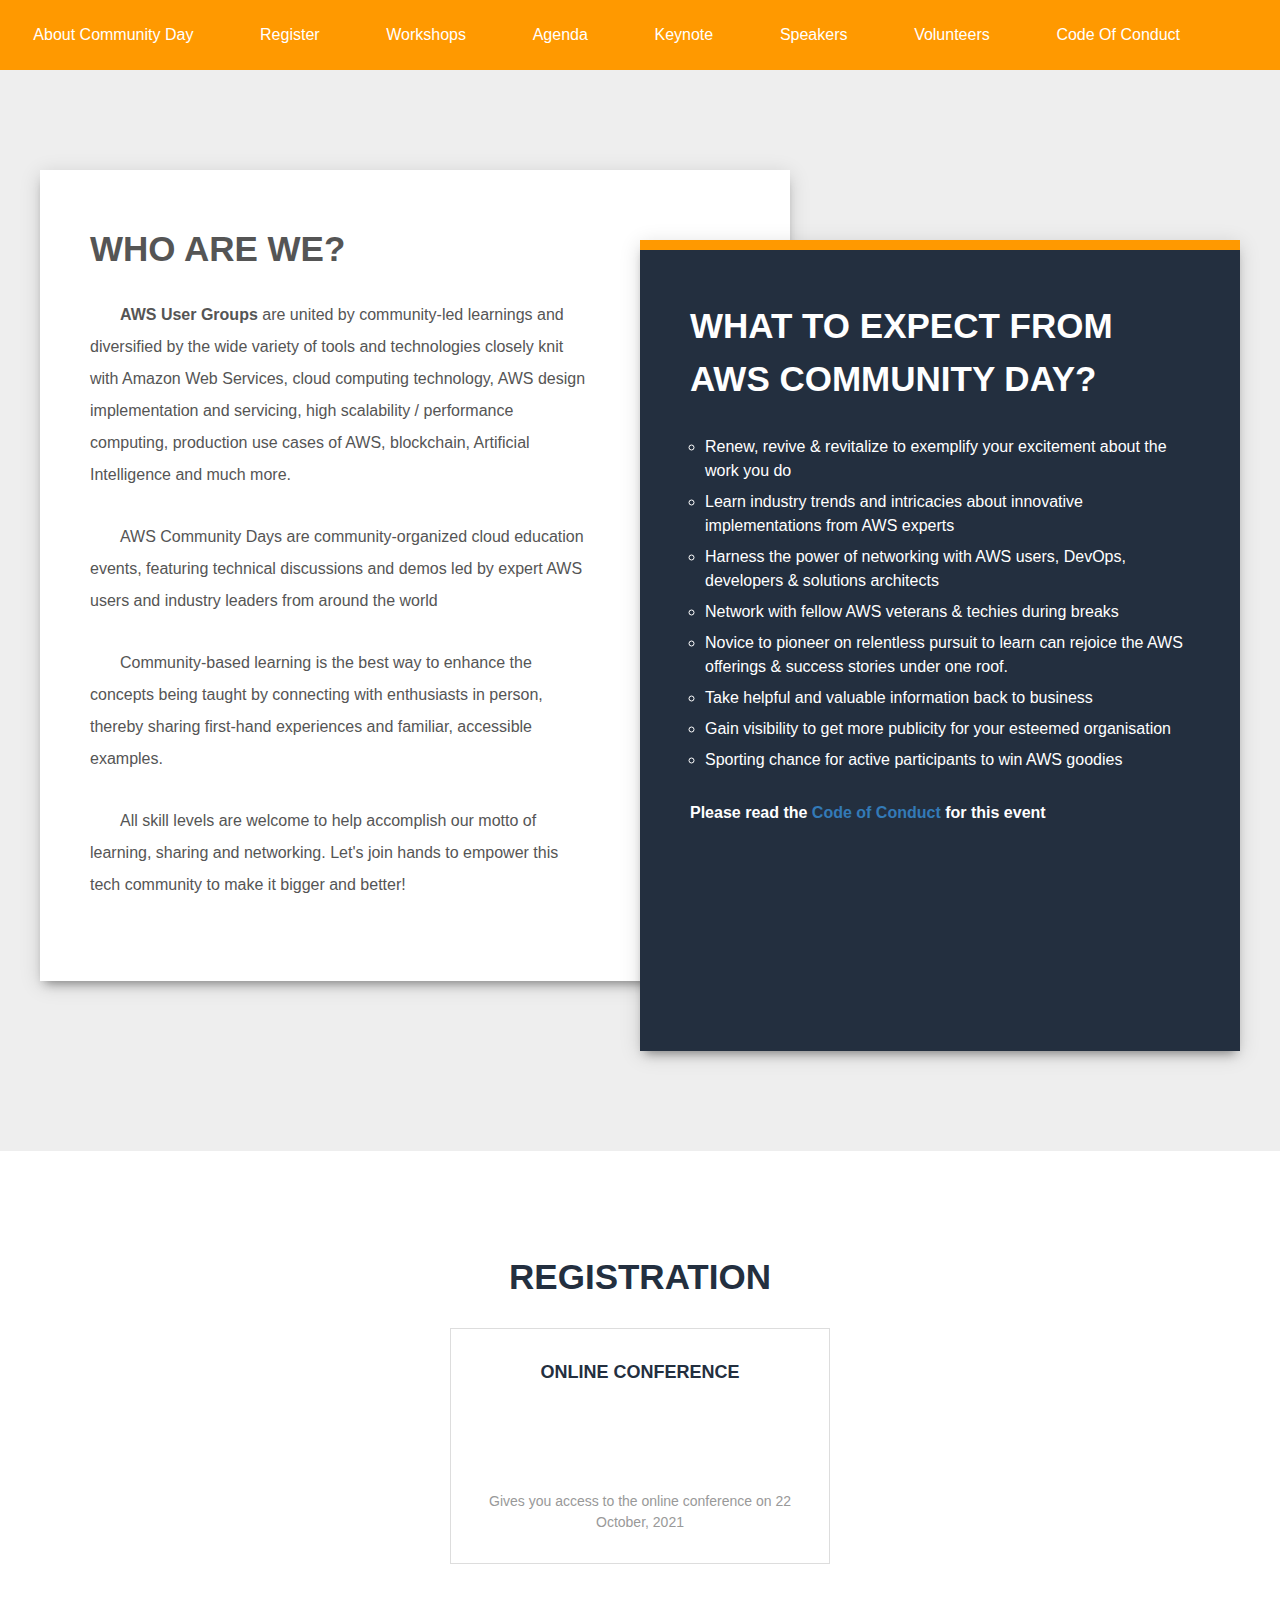
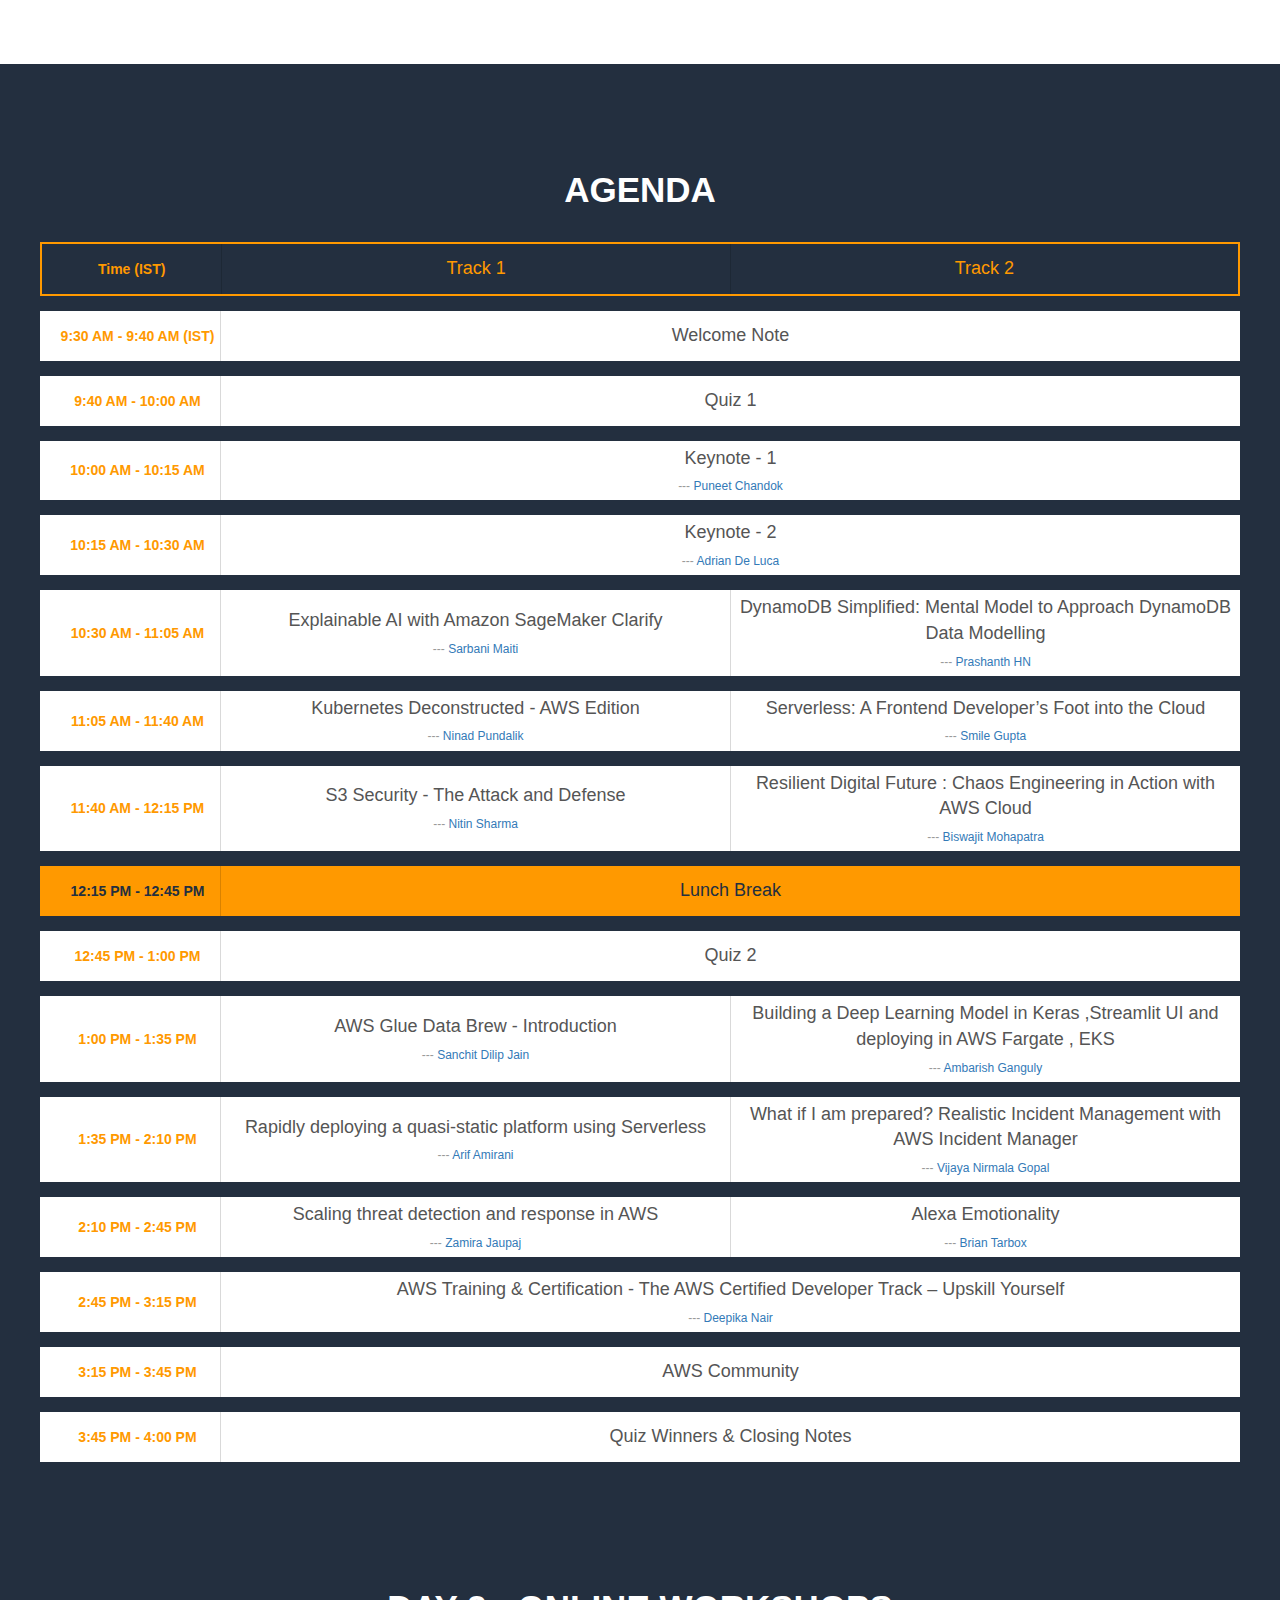
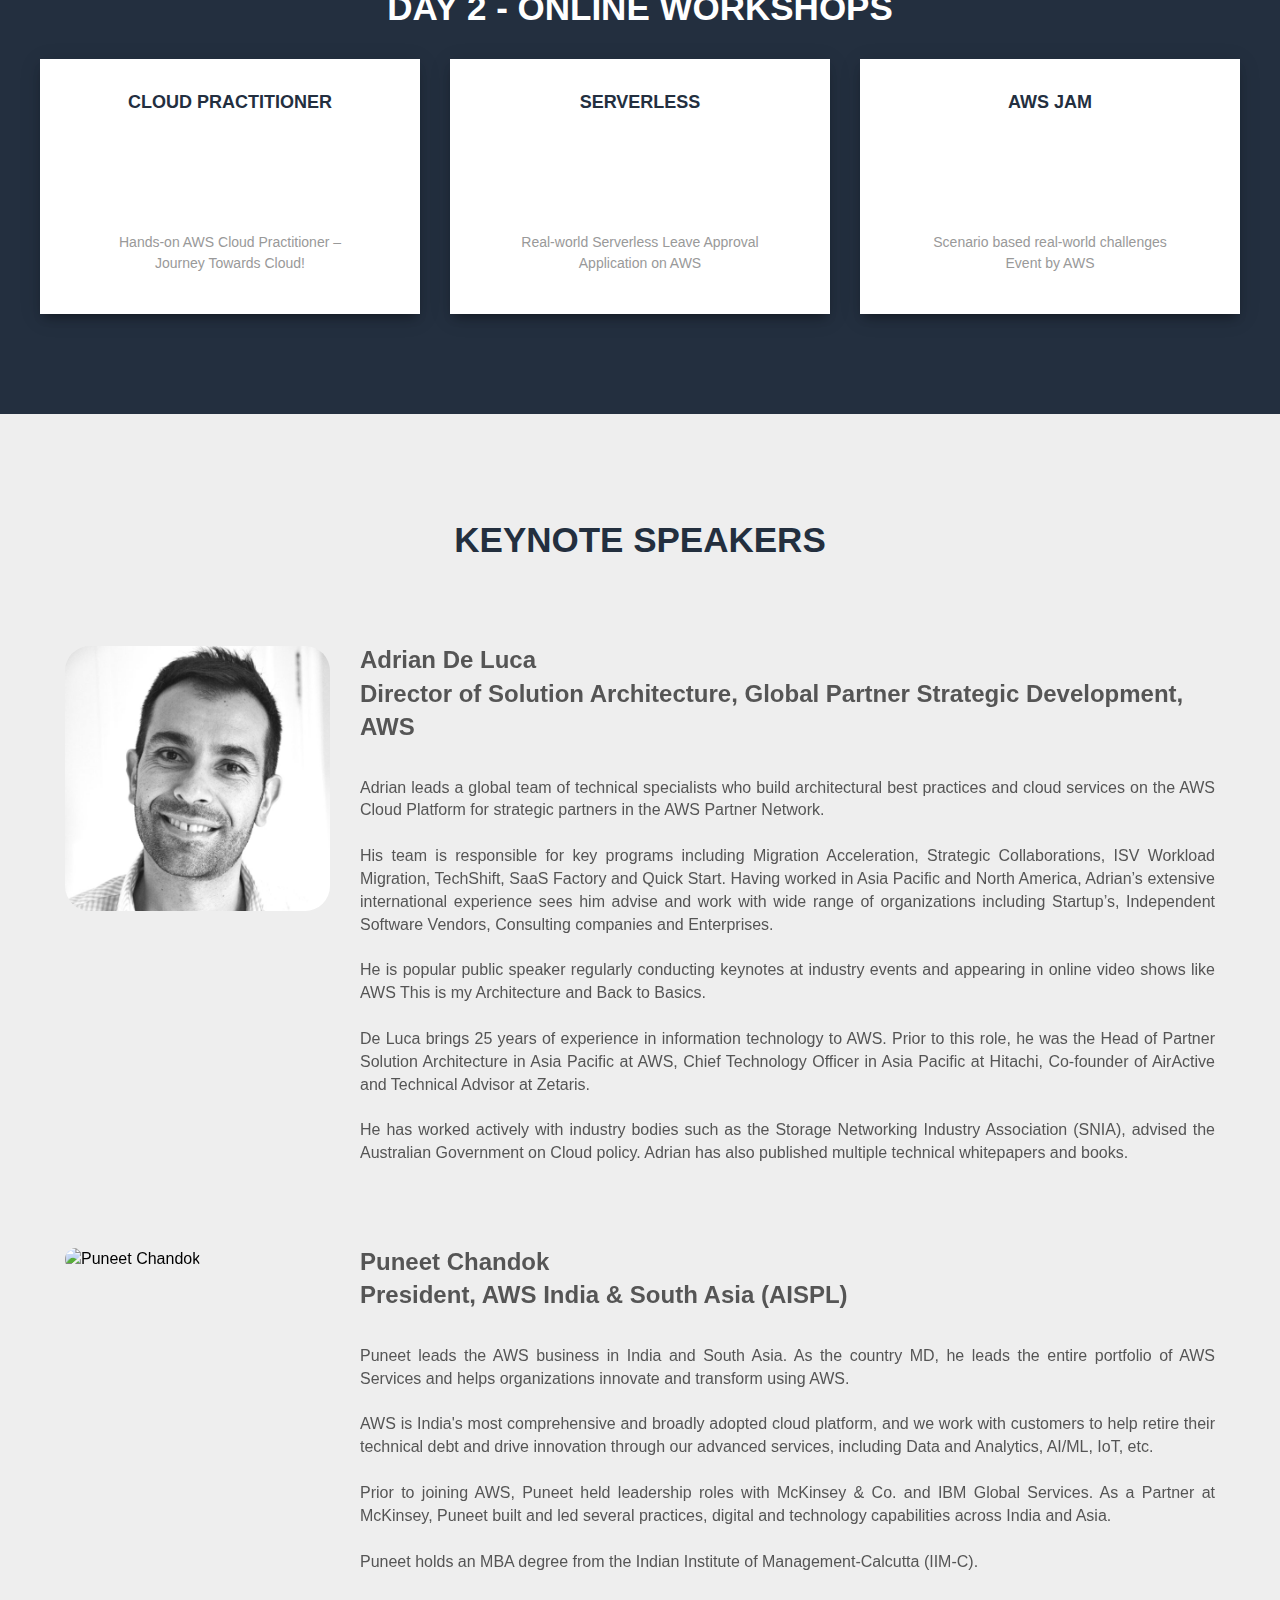
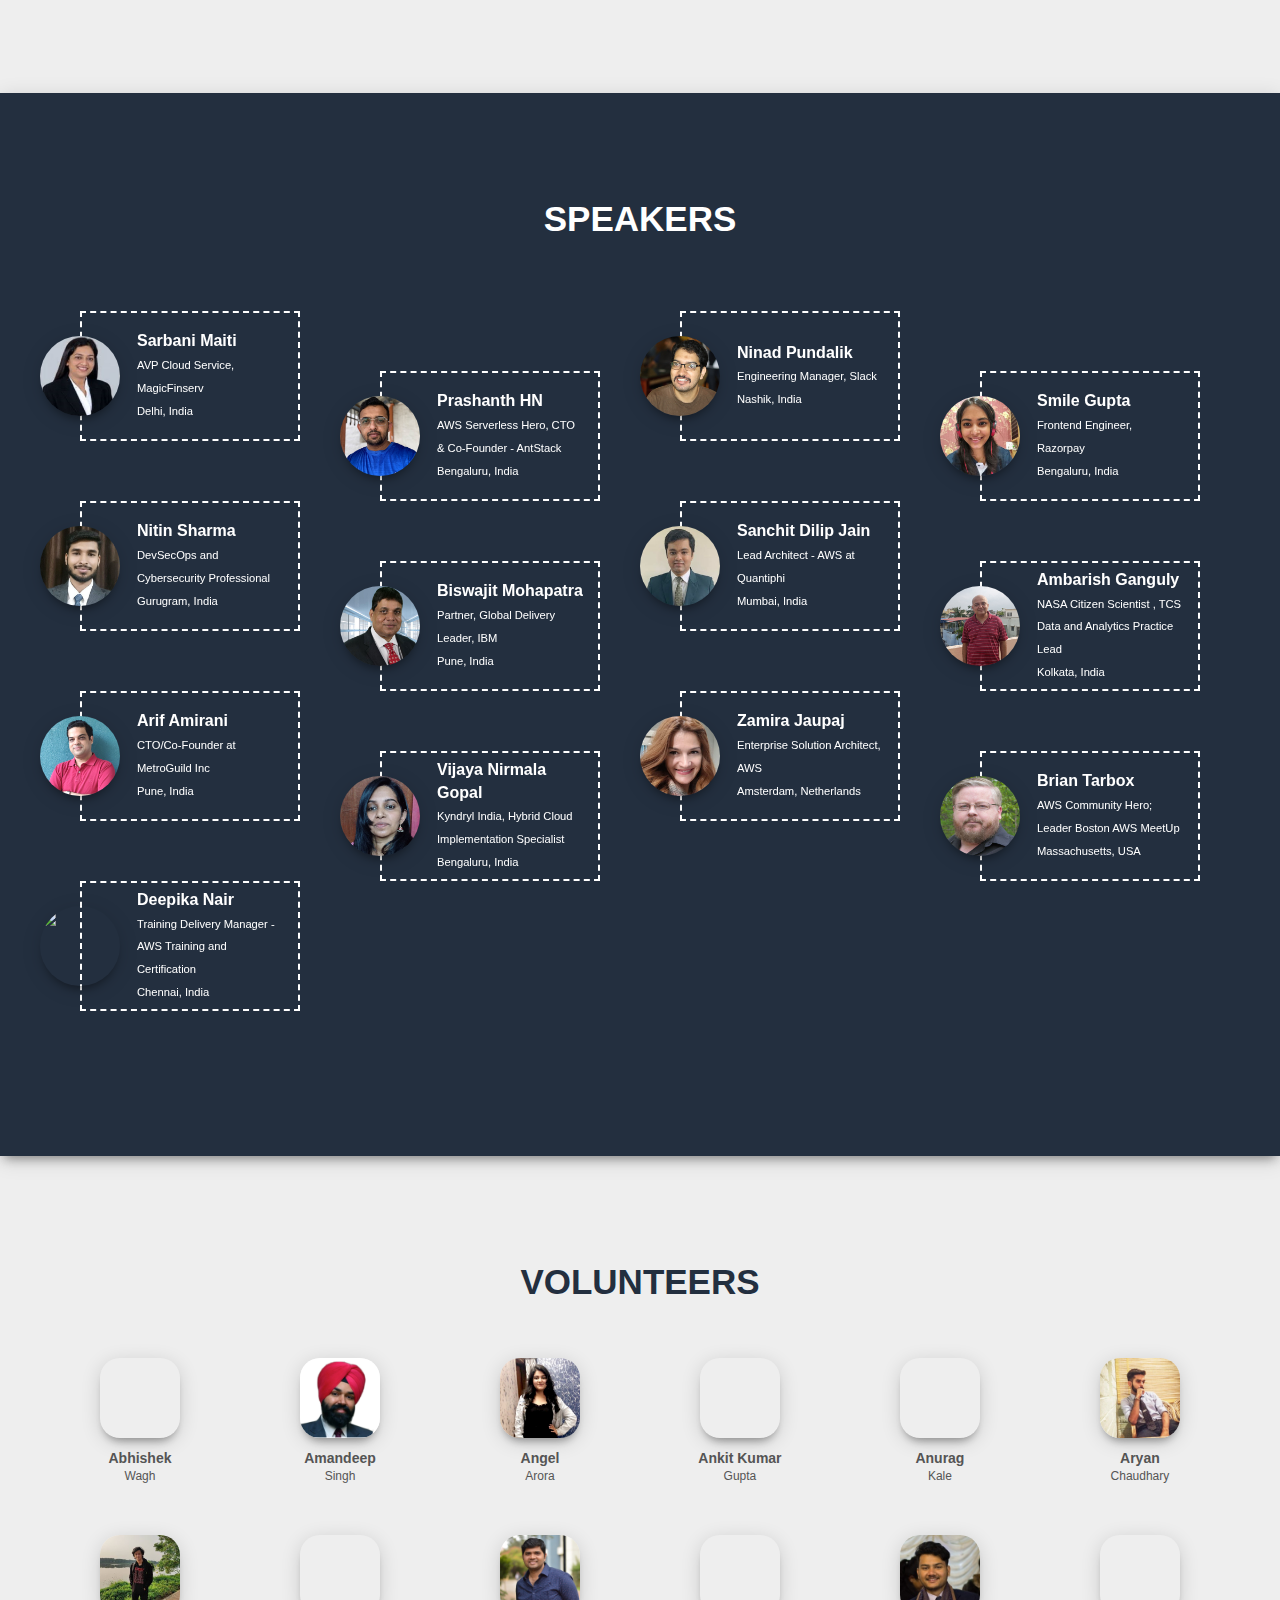
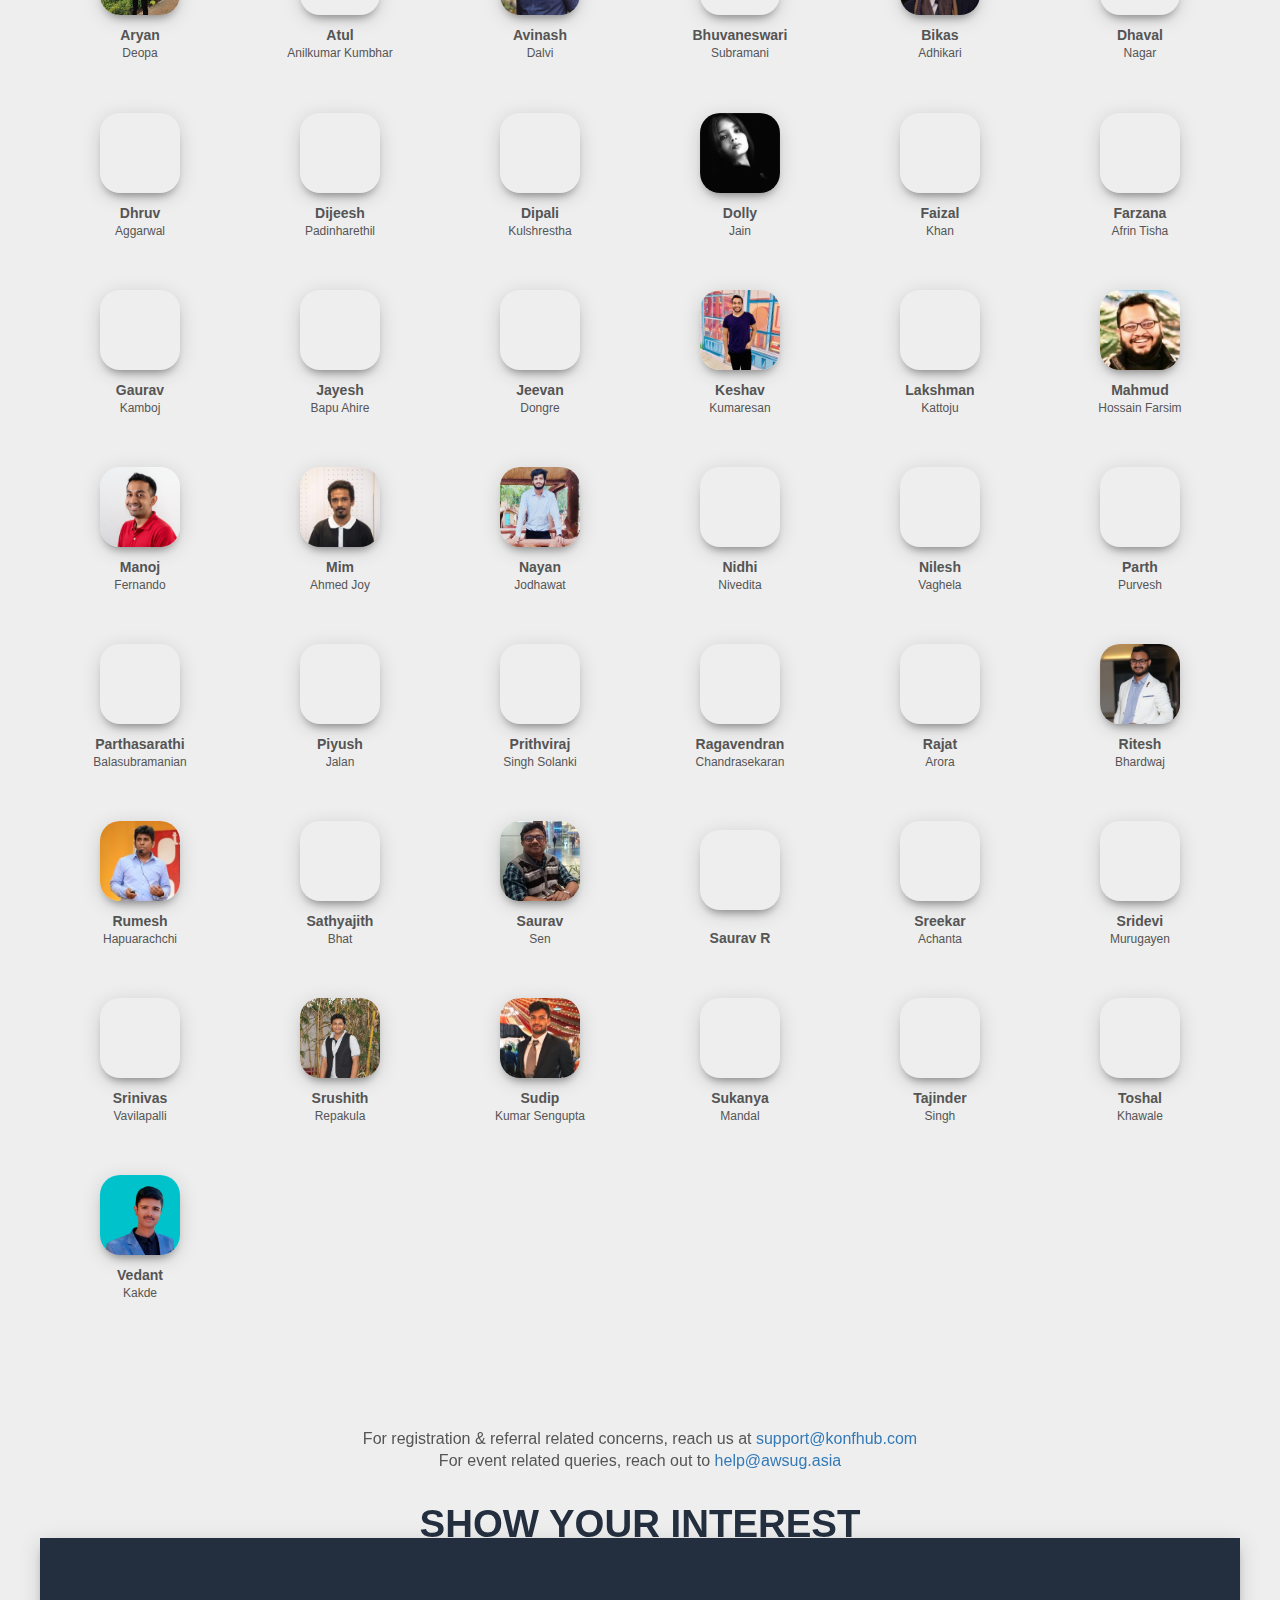
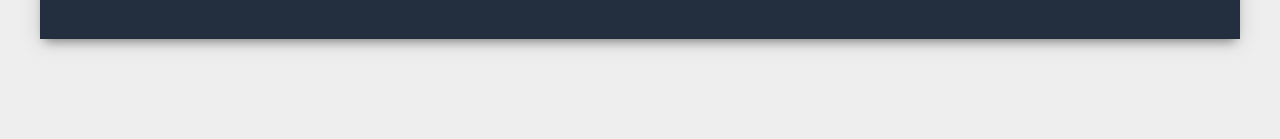
==== index.html @ 51d0eac7 "updated konfhub privacy policy link" ====
<!DOCTYPE html>
<html lang="en">

<head>
  <title>AWS Community Day South Asia 2021</title>
  <meta name="viewport" content="width=device-width, initial-scale=1.0" />
  <meta charset="utf-8">
  <link rel="apple-touch-icon" sizes="180x180" href="images/icons/apple-icon-180x180.png" />
  <link rel="icon" type="image/png" sizes="32x32" href="images/icons/favicon-32x32.png" />
  <link rel="icon" type="image/png" sizes="16x16" href="images/icons/favicon-16x16.png" />
  <link rel="manifest" href="images/icons/manifest.json" />
  <link rel="mask-icon" href="images/icons/safari-pinned-tab.svg" color="#5bbad5" />
  <link rel="shortcut icon" href="images/icons/favicon.ico" />
  <meta name="msapplication-TileColor" content="#da532c" />
  <meta name="msapplication-config" content="images/icons/browserconfig.xml" />
  <meta name="theme-color" content="#ffffff" />

  <meta property="og:url" content="https://communityday.awsug.asia" />
  <meta property="og:type" content="website" />
  <meta property="og:title" content="AWS Community Day South Asia 2021" />
  <meta property="og:description"
    content="AWS Community Day South Asia 2021 is being organized by AWS User Groups India, Nepal, Sri Lanka & Bangladesh. We're united by community-led learnings and diversified by the wide variety of tools and technologies closely knit with Amazon Web Services." />
  <meta property="og:image" content="https://communityday.awsug.asia/images/ACD_Event_Logo_UG_S-Asia_Light_Background@1x_OG_image.png" />
  <meta property="og:image:secure_url" content="https://communityday.awsug.asia/images/ACD_Event_Logo_UG_S-Asia_Light_Background@1x_OG_image_secure.png" />

  <meta name="twitter:card" content="summary_large_image">
  <meta name="twitter:site" content="@awsug">
  <meta name="twitter:creator" content="@awsugindia">
  <meta name="twitter:title" content="AWS Community Day South Asia 2021">
  <meta name="twitter:description"
    content="AWS User Groups are volunteer driven, group of passionate Amazon Web Services (aka AWS) {Developers, Architects, Users, Evangelists} who meet to {share best practices, discuss up coming features, pit falls, etc}">
  <meta name="twitter:image" content="https://communityday.awsug.asia/images/ACD_Event_Logo_UG_S-Asia_Light_Background@1x_OG_image_secure.png">

  <!-- Google Tag Manager -->
  <script>(function (w, d, s, l, i) {
      w[l] = w[l] || []; w[l].push({
        'gtm.start':
          new Date().getTime(), event: 'gtm.js'
      }); var f = d.getElementsByTagName(s)[0],
        j = d.createElement(s), dl = l != 'dataLayer' ? '&l=' + l : ''; j.async = true; j.src =
          'https://www.googletagmanager.com/gtm.js?id=' + i + dl; f.parentNode.insertBefore(j, f);
    })(window, document, 'script', 'dataLayer', 'GTM-5G9G3S9');</script>
  <!-- End Google Tag Manager -->

  <script src="https://code.jquery.com/jquery-3.1.1.min.js"
    integrity="sha256-hVVnYaiADRTO2PzUGmuLJr8BLUSjGIZsDYGmIJLv2b8=" crossorigin="anonymous"></script>
  <script type="text/javascript" src="js/site.js"></script>
  <script src="https://stackpath.bootstrapcdn.com/bootstrap/3.3.7/js/bootstrap.min.js"></script>
  <link href="https://unpkg.com/ionicons@4.5.5/dist/css/ionicons.min.css" rel="stylesheet" />
  <link href="https://stackpath.bootstrapcdn.com/font-awesome/4.7.0/css/font-awesome.min.css" rel="stylesheet" />
  <link rel="stylesheet" href="stylesheets/intlTelInput.css">
  <link rel="stylesheet" href="https://stackpath.bootstrapcdn.com/bootstrap/3.3.7/css/bootstrap.min.css" />
  <link rel="stylesheet" type="text/css" href="stylesheets/style.css" />
  <link rel="stylesheet" type="text/css" href="stylesheets/mystyles.css" />
  <link rel="stylesheet" type="text/css" href="https://cdn.jsdelivr.net/npm/slick-carousel@1.8.1/slick/slick.css" />
  <script type="text/javascript" src="https://cdn.jsdelivr.net/npm/slick-carousel@1.8.1/slick/slick.min.js"></script>
  <script type="text/javascript"
    src="//platform-api.sharethis.com/js/sharethis.js#property=5b63095a78eb8b00113e362f&product=inline-share-buttons"></script>
  <link rel="manifest" href="/manifest.json" />
  <script src="https://cdn.onesignal.com/sdks/OneSignalSDK.js" async=""></script>
  <script>
    window.OneSignal = window.OneSignal || [];
    OneSignal.push(function () {
      OneSignal.init({
        appId: "ed024b29-85ee-4505-bc79-f2537c392f0c",
      });
    });
  </script>
  <!-- Facebook Pixel Code
  <script>
    !function (f, b, e, v, n, t, s) {
      if (f.fbq) return; n = f.fbq = function () {
        n.callMethod ?
          n.callMethod.apply(n, arguments) : n.queue.push(arguments)
      };
      if (!f._fbq) f._fbq = n; n.push = n; n.loaded = !0; n.version = '2.0';
      n.queue = []; t = b.createElement(e); t.async = !0;
      t.src = v; s = b.getElementsByTagName(e)[0];
      s.parentNode.insertBefore(t, s)
    }(window, document, 'script',
      'https://connect.facebook.net/en_US/fbevents.js');
    fbq('init', '1112628635595414');
    fbq('track', 'PageView');
  </script>
  <noscript>
    <img height="1" width="1" style="display:none" src="https://www.facebook.com/tr?id=1112628635595414&ev=PageView&noscript=1" /></noscript>
  End Facebook Pixel Code -->
</head>

<body>

  <!-- Google Tag Manager (noscript) -->
  <noscript><iframe src="https://www.googletagmanager.com/ns.html?id=GTM-5G9G3S9" height="0" width="0"
      style="display:none;visibility:hidden"></iframe></noscript>
  <!-- End Google Tag Manager (noscript) -->

  <div id="page">
    <div class="section section-1 hdr" id="home">
      <div class="content">
        <div class="container">
          <div>
            <div wid="50%" class="right">
              <div class="left_in">
                <img src="images/acd-logo-light.png" />
                <div class="txt">
                  <h4 class="headin-ttl">
                    22nd & 23rd Oct 2021
                  </h4>
                  <p>
                    With the combined power of AWS User Groups in India, Nepal, Sri Lanka & Bangladesh, we are back with
                    a bang to
                    host the most awaited event, AWS Community Day South Asia 2021, unveiling success stories, use cases
                    & much more
                    from industry leaders.
                  </p>
                  <div class="btn-register-section">
                    <button class="btn btn-outline" data-toggle="modal" data-target="#register" onclick="hide_referral()"> Register</button>
                  </div>
                </div>
              </div>
            </div>
            <div wid="50%" class="right">

              <div class="gal flex-it col">
                <div class="top f1 flex-it">
                  <div class="f2 ims im1"></div>
                  <div class="f1 ims im2"></div>
                </div>
                <div class="bot f1 flex-it">
                  <div class="f1 ims im3"></div>
                  <div class="f2 flex-it col">
                    <div class="f1 flex-it">
                      <div class="f1 ims im4"></div>
                      <div class="f1 ims im5"></div>
                    </div>
                    <div class="f1 ims im6"></div>
                  </div>
                </div>
              </div>

              <!-- <div class="right_in">
                  <iframe width="450px" height="350px" id="livetrack" src="https://www.youtube.com/embed/P5FsXl3wxvk" frameborder="0" allow="accelerometer; autoplay; clipboard-write; encrypted-media; gyroscope; picture-in-picture" allowfullscreen></iframe>
                  <div style="text-align: center;">
                    <button onclick='changeTrack("https://www.youtube.com/embed/P5FsXl3wxvk", "orange", "gray")' id="track1btn">Keynote/Track1</button>
                    <button onclick='changeTrack("https://www.youtube.com/embed/N2I8a9jzixY", "gray", "orange")' style="background: gray;" id="track2btn">Track2</button>
                  </div>
                  <div style="text-align: center; padding: 5px 0px;">
                    Trouble playing videos? Click here for <a target="_blank" href="https://www.youtube.com/watch?v=P5FsXl3wxvk">Keynote/Track1</a>, for <a target="_blank" href="https://www.youtube.com/watch?v=N2I8a9jzixY">Track2</a>
                  </div>
              </div>-->
              <div class="right_in">
                <p class="awsugblr_logo">
                  <img src="./images/awsugs-light.png" />
                </p>
                <p class="enlarge">
                  India | Bangladesh | Nepal | Sri Lanka
                </p>
                <!-- <button class="white icon-grp rt" id="link">
                    EXPLORE 2020
                    <i class="icon large ion-md-play-circle"></i>
                  </button> -->
              </div>

            </div>
          </div>
        </div>
      </div>
      <div id="nav-bar">
        <p id="toggle"><span></span></p>
        <!-- <li class="spec">
          <a class="buy-ticket-link disabled button" >Sold Out</a>
        </li> -->
        <ul>
          <!-- <li>
            <a href="#home" style="background-color: red; font-size: 2em; font-weight: bold;">LIVE</a>
          </li> -->
          <li>
            <a href="#com_info">About Community Day</a>
          </li>
          <li>
            <a href="#ticktes">Register</a>
          </li>
	        <li>
            <a href="#workshop">Workshops</a>
          </li>
          <li>
            <a href="#agenda">Agenda</a>
          </li>
	        <li>
            <a href="#keynote">Keynote</a>
          </li>
	        <li>
            <a href="#speakers">Speakers</a>
          </li>
	        <li>
            <a href="#volunteers">Volunteers</a>
          </li>
          <li>
            <a href="code-of-conduct.html" target="_blank">Code Of Conduct</a>
          </li>
          <li>
            <a href="#subscribe" id="sub-button" class="sub-button">
              <i class="icon large ion-md-notifications-outline"></i>
            </a>
          </li>
        </ul>
      </div>
    </div>
    <div class="section section-2">
      <div class="container flex-it">
        <div class="f1 left" id="com_info">
          <div class="left_in">
            <h4 class="headin-ttl">
              WHO ARE WE?
            </h4>
            <p>
              <b>AWS User Groups</b>
              are united by community-led learnings and
              diversified by the wide variety of tools and technologies
              closely knit with Amazon Web Services, cloud computing
              technology, AWS design implementation and servicing, high
              scalability / performance computing, production use cases of
              AWS, blockchain, Artificial Intelligence and much more.
            </p>
            <p>
              AWS Community Days are community-organized cloud education events, featuring technical discussions
              and demos led by expert AWS users and industry leaders from around the world
            </p>
            <p>
              Community-based learning is the best way to enhance the concepts
              being taught by connecting with enthusiasts in person, thereby
              sharing first-hand experiences and familiar, accessible
              examples.
            </p>
            <p>
              All skill levels are welcome to help accomplish our motto of
              learning, sharing and networking. Let's join hands to empower
              this tech community to make it bigger and better!
            </p>
            <!-- <p>
              <center>
                <a href="https://twitter.com/awsugindia" target="_blank">
                  <i class="fa fa-twitter" aria-hidden="true" style="color:orange;font-size:250%"></i> </a>&nbsp;
                <a href="https://www.facebook.com/awsugindia" target="_blank">
                  <i class="fa fa-facebook" aria-hidden="true" style="font-size:250%;"></i> </a>&nbsp;
                <a href="https://m.youtube.com/c/AWSUserGroupIndia" target="_blank">
                  <i class="fa fa-youtube" aria-hidden="true" style="color:orange;font-size:250%"></i> </a>&nbsp;
                <a href="https://www.linkedin.com/company/awsugindia/" target="_blank">
                  <i class="fa fa-linkedin" aria-hidden="true" style="font-size:250%"></i> </a>&nbsp;
              </center>
            </p> -->
          </div>
        </div>
        <div class="f1 right" id="even_info">
          <div class="right_in">
            <h4 class="heading-ttl">
              What to expect from AWS Community Day?
            </h4>
            <ul class="circle">
              <li>
                Renew, revive & revitalize to exemplify your excitement about
                the work you do
              </li>
              <li>
                Learn industry trends and intricacies about innovative
                implementations from AWS experts
              </li>
              <li>
                Harness the power of networking with AWS users, DevOps,
                developers & solutions architects
              </li>
              <li>
                Network with fellow AWS veterans & techies during breaks
              </li>
              <li>
                Novice to pioneer on relentless pursuit to learn can rejoice
                the AWS offerings & success stories under one roof.
              </li>
              <li>Take helpful and valuable information back to business</li>
              <li>
                Gain visibility to get more publicity for your esteemed
                organisation
              </li>
              <li>
                Sporting chance for active participants to win AWS goodies
              </li>
            </ul>
          </div>
          <br /><b>Please read the
            <a href="./code-of-conduct.html" target="_blank">Code of Conduct</a>
            for this event</b>
        </div>
      </div>
    </div>


    <!-- <div class="section section-tickets text-center" id="ticktes">
      <div class="container">
        <h4 class="main-heading-ttl text-center">Register</h4>
        <div class="row flex-it">

          <div class="col-md-3">
            <div class="card tick_conf with_icon border">
              <h4 class="heading-ttl">Conference</h4>
              <div class="bg_img"></div>
              <p>Gives you access to the online conference on 22th October, 2021</p>

              <div class="btn-register-section">
                <button class="btn btn-outline" data-toggle="modal" data-target="#register"> Register</button>
              </div>
            </div>
          </div>
      </div>
    </div> -->

    <div class="section section-tickets text-center" id="ticktes">
      <div class="container">
        <h4 class="main-heading-ttl text-center">
          <p>REGISTRATION</p>
        </h4>
        <div class="row flex-it">

          <div class="col-md-4 col-md-offset-4">
            <div class="card tick_conf with_icon border">
              <h4 class="heading-ttl">Online Conference</h4>
              <div class="bg_img"></div>
              <p>Gives you access to the online conference on 22 October, 2021</p>
              <button type="button" data-toggle="modal" data-target="#register" onclick="hide_referral()">Register</button>
            </div>
          </div>
        </div>
      </div>
    </div>

    <!-- <div class="section section-tickets text-center inv" id="workshop">
      <div class="container">
        <h4 class="main-heading-ttl text-center">
          <p>Online Workshops</p>
        </h4>
        <div class="row flex-it">

          <div class="col-md-4">
            <div class="card tick_cp with_icon dark">
              <h4 class="heading-ttl">Cloud Practitioner</h4>
              <div class="bg_img"></div>
              <p style="padding: 3% 15%;">Hands-on AWS Cloud Practitioner – Journey Towards Cloud!</p>
              <button type="button" data-toggle="modal" data-target="#workshop_1">Register</button>
            </div>
          </div>

          <div class="col-md-4">
            <div class="card tick_work_3 with_icon dark">
              <h4 class="heading-ttl">Serverless</h4>
              <div class="bg_img"></div>
              <p style="padding: 3% 15%;">Real-world Serverless Leave Approval Application on AWS</p>
              <button type="button" data-toggle="modal" data-target="#workshop_2">Register</button>
            </div>
          </div>

          <div class="col-md-4">
            <div class="card tick_work_2 with_icon">
              <h4 class="heading-ttl">AWS JAM</h4>
              <div class="bg_img"></div>
              <p style="padding: 3% 15%;">Scenario based real-world challenges<br/>Event by AWS</p> -->
              <!-- <button type="button" data-toggle="modal" data-target="#workshop_3">TBD</button> -->
              <!-- <button type="button">Announcing Soon</button>
            </div>
          </div>
    </div>-->



    <!-- workshop_modal Start
<div id="workshop_modal" class="modal fade fillo workshop_modal" role="dialog" tabindex="-1">
  <div class="modal-dialog">
    < Modal content >
    < <div class="modal-content">
      <div class="modal-header">
        <button type="button" class="close" data-dismiss="modal">&times;</button>
        <h4 class="heading-ttl">
          <p>Workshops [ALL THE WORKSHOPS ARE ONLINE]</p>

        </h4>
      </div>
      <div class="modal-body">
        <div id="page">
          <div class="section section-tickets text-center inv">
            <div class="container">
              <h4 class="main-heading-ttl text-center workshop_title">Thank you for the registration.</h4>
              <h4 class="main-heading-ttl text-center workshop_title">WE ALSO HAVE THREE AWESOME WORKSHOPS ON 17th OCT</h4>
              <div class="row flex-it">

                <div class="col-md-4">
                  <div class="card tick_work_1 with_icon dark">
                    <h4 class="heading-ttl">Containers</h4>
                    <div class="bg_img">
                      <img src="images/Amazon-Elastic-Container.png" class="img-responsive">
                    </div>
                    <p>Gets you access to Containers Workshop </p>
                    <button type="button" data-toggle="modal" data-target="">Sold Out</button>
                     <button type="button">Announcing Soon</button>
                  </div>
                </div>

                <div class="col-md-4">
                  <div class="card tick_work_2 with_icon dark">
                    <h4 class="heading-ttl">Machine Learning</h4>
                    <div class="bg_img"><img src="images/Machine-Learning.svg" class="img-responsive"></div>
                    <p>Gets you access to Machine Learning </p>
                    <button type="button" data-toggle="modal" data-target="">Sold Out</button>
                     <button type="button">Announcing Soon</button>
                  </div>
                </div>

                <div class="col-md-4">
                  <div class="card tick_work_3 with_icon">
                    <h4 class="heading-ttl">Serverless</h4>
                    <div class="bg_img"><img src="images/AWS-Lambda.svg" class="img-responsive"></div>
                    <p>Gets you access to Serverless workshop </p>
                    <button type="button" data-toggle="modal" data-target="">Sold Out</button>
                     <button type="button">Announcing Soon</button>
                  </div>
                </div>
                <div class="col-md-3">
                  <div class="card tick_work_4 with_icon dark">
                    <h4 class="heading-ttl">Alexa</h4>
                    <div class="bg_img"><img src="images/Amazon_Alexa.png" class="img-responsive"></div>
                    <p>Gets you access to Alexa Workshop </p>
                    <button type="button" data-toggle="modal" data-target="">Closed</button>
                  </div>
                </div>
              </div>
            </div>
          </div>
        </div>

      </div>
      <div class="modal-footer">
        <button type="button" class="btn btn-default" data-dismiss="modal">Close</button>
      </div>
    </div>

  </div>
</div> -->

    <!-- workshop_modal Start -->
    <div id="workshop_modal" class="modal fade fillo workshop_modal" role="dialog" tabindex="-1">
      <div class="modal-dialog">
        <!-- Modal content -->
        <div class="modal-content">
          <div class="modal-header">
            <button type="button" class="close" data-dismiss="modal">&times;</button>
            <h4 class="heading-ttl">
              <p>REGISTRATION RECEIVED</p>

            </h4>
          </div>
          <div class="modal-body">
            <div id="page">
              <div class="section section-tickets text-center inv">
                <div class="container">
                  <h4 class="main-heading-ttl text-center workshop_title">Thank you for the registration!</h4>
                  <h3>Please check your email for additional information about the event.</h3>
                </div>
              </div>
            </div>
          </div>
        </div>
      </div>
    </div>


    <!-- Modals-->
    <div id="workshop_1" class="modal fade fillo" role="dialog">
      <div class="modal-dialog">
        <div class="modal-content">
          <div class="modal-header">
            <button type="button" class="close" data-dismiss="modal">&times;</button>
            <h4 class="heading-ttl">
              <p>Hands-on AWS Cloud Practitioner – Journey Towards Cloud!</p>
            </h4>
          </div>
          <div class="modal-body">
            <div style="color: red; font-weight: bold; text-align: center;">NOTE: WORKSHOP WILL BE CONDUCTED ONLINE
            </div>
            <div style="color: red; text-align: center;">Those who attend the entire workshop, will get amazon vouchers
              equivalent to the workshop ticket amount.</div><br>

            <table class="table table-bordered">
              <tr>
                <th>Date</th>
                <th>Duration</th>
              </tr>
              <tr>
                <td>23rd Oct</td>
                <td>9:00AM - 12:30PM IST (3 Hours 30 Mins)</td>
              </tr>
            </table>
            <p class="heading-ttl small-head">Description</p>
            <p>
              <b> Speaker </b>: Chandra Lingam<br>
              <b> Topic </b>: Hands-on AWS Cloud Practitioner – Journey Towards Cloud!
            </p>
            <p class="heading-ttl small-head">Objective</p>
            <p>
              Begin your AWS cloud journey by learning through hands-on labs based on the AWS Cloud Practitioner certification. 
              In this workshop, the speaker will guide the users through various practical lab based sessions on how to work with 
              AWS services.
            </p>
            <!-- <p class="text-danger">
              Note: We will be using the AWS US region for the session.
            </p> -->
            <p class="heading-ttl small-head">Workshop Content:</p>
            <ul class="workshops">
              <li>Simple Storage Service (S3)
                <ul>
                  <li>Introduction to Simple Storage Service (S3)</li>
                  <li>Lab - How to balance cost and performance with S3 Storage Classes</li>
                  <li>Lab - Host your static website using S3</li>
                </ul>
              </li>
              <li>Virtual Private Cloud (VPC) and EC2
                <ul>
                  <li>Introduction to Virtual Private Cloud (VPC)</li>
                  <li>EC2 Instance Families and Types</li>
                  <li>Lab - Launch Apache Web Server</li>
                  <li>Lab - Network ACL and Security Group Firewalls</li>
                </ul>
              </li>
              <li>Elastic Load Balancing and Autoscaling
                <ul>
                  <li>Introduction to Elastic Load Balancing (ELB)</li>
                  <li>Demo - How to build a highly available web application – Handling errors, Unhealthy instances, multi-AZ</li>
                  <li>Demo - How to scale application with traffic – Autoscaling</li>
                  <li>Lab - Deploy WordPress with Load Balancing, Auto Scaling, and RDS Database</li>
                </ul>
              </li>
              <li>Q&A</li>
            </ul>
            <p class="heading-ttl small-head">Pre-requisites:</p>
            <ul class="workshops">
              <li>Active AWS Account</li>
              <li>SSH Client like Putty or Mobaxterm</li>
            </ul>
            <!-- <p class="heading-ttl small-head">Pricing:</p>
            <div class="table-responsive-md">
              <table class="table table-bordered">
                <thead class="table-head">
                  <tr>
                    <th>Service</th>
                    <th>Billing</th>
                    <th>Usage Cost</th>
                  </tr>
                </thead>
                <tbody>
                  <tr>
                    <td>Lex </td>
                    <td>No Cost</td>
                    <td>No Cost</td>
                  </tr>
                  <tr>
                    <td>S3</td>
                    <td>No Cost</td>
                    <td>No Cost</td>
                  </tr>
                  <tr>
                    <td>Pinpoint for SMS</td>
                    <td>Acquire Phone Number for Inbound SMS</td>
                    <td>Cost of sending US SMS</td>
                  </tr>
                  <tr>
                    <td>Amazon Connect for Call Center</td>
                    <td>Direct Inward Number</td>
                    <td></td>
                  </tr>
                </tbody>
              </table>
            </div>

            <div class="block">
              <p>
                <strong class="text-danger">
                  Note: Amazon Connect is not available for AISPL accounts, so we can not use it from the Indian
                  AWS account, but we will show the full integration and demo during the workshop.
                </strong>
              </p>
            </div> -->
          </div>

          <div class="modal-footer">

            <br>
            <div class="row">
              <!-- <div class="col-md-1">
              </div> -->

              <div class="col-md-2">
                <img class="speakerImg" src="images\speakers\chandra_lingam.jpg" alt="speaker img">
              </div>

              <div class="col-md-3">
                <div id="align1">
                  <h4 style="color:#ff9900">Founder at Cloud Wave LLC</h4>
                  <h4><a href="https://www.linkedin.com/in/chandra-mohan-lingam-935652123/" target="_blank">Chandra Lingam</a></h4>
                  <p><a href="https://www.cloudwavetraining.com/" target="_blank">Cloud Wave</a></p>
                </div>
              </div>

            </div>
            <br>
            <hr>
            <div class="foot-btn d-flex justify-content-center">
              <!-- <a href="https://konfhub.com/acd-serverless" target="_blank" class="button" >Register</a> -->
              <button type="button" data-toggle="modal" data-target="#RegisterIframe_1" onclick="cloudPractionerIframe()">Register</button>
              <button type="button" class="btn btn-default" data-dismiss="modal">Close</button>
            </div>
          </div>

        </div>
      </div>
    </div>

    <!--     2      -->

    <div id="workshop_2" class="modal fade fillo" role="dialog">
      <div class="modal-dialog">
        <div class="modal-content">
          <div class="modal-header">
            <button type="button" class="close" data-dismiss="modal">&times;</button>
            <h4 class="heading-ttl">
              <p>Real-world Serverless Leave Approval Application on AWS</p>
            </h4>
          </div>
          <div class="modal-body">
            <div style="color: red; font-weight: bold; text-align: center;">NOTE: WORKSHOP WILL BE CONDUCTED ONLINE
            </div>
            <div style="color: red; text-align: center;">Those who attend the entire workshop, will get amazon vouchers
              equivalent to the workshop ticket amount.</div><br>
            <table class="table table-bordered">
              <tr>
                <th>Date</th>
                <th>Duration</th>
              </tr>
              <tr>
                <td>23rd Oct</td>
                <td>9:30AM - 12:30PM IST (3 Hours)</td>
              </tr>
            </table>
            <p class="heading-ttl small-head">Description</p>
            <p>
              <b> Speaker :</b> Sandeep Kumar P, Engineering Manager at AntStack <br>
              <b> Topic :</b> Real-world Serverless Leave Approval Application on AWS.
            </p>

            <p class="heading-ttl small-head">Objective</p>
            <p>
              Building a real-world serverless application that leverages services like API Gateway, 
              Lambda, DynamoDB, Step functions, S3, IAM, etc., to handle and track leaves smoothly. 
              The user submits a leave request in his portal. The admin checks his portal and approves 
              the request. We will use S3 to host the website. The required APIs are configured via API Gateway. 
              We will use Lambda for our computing needs, and the leave application flow will be tracked 
              using the Step Function Workflow. All the transaction data will be stored in DynamoDB.
            </p>

            <p class="heading-ttl small-head">Workshop Content:</p>
            <ul class="workshops">
              <p><b>In this 3 hour long workshop, you will learn:</b></p><br>

              <li>Learn to build real-world serverless app via.</li>
              <li>Hosting React application on S3.</li>
              <li>Configuring API Gateway to invoke Step Functions and Lambda.</li>
              <li>Configuring DynamoDB Database, Lambda Functions, Step function workflows, IAM Roles, and Policies.</li>
                
            </ul>
            <p class="heading-ttl small-head">Session Pre-Requisites :</p>
            <ul class="workshops">
              <li>Active AWS Account</li>
              <li>Basic programming knowledge on NodeJS</li>
              <li>NodeJs Installed - <a href="https://nodejs.org/en/">https://nodejs.org/en/</a></li>
              <li>Visual Studio Code - <a href="https://code.visualstudio.com/">https://code.visualstudio.com/</a></li>            
            </ul>
          </div>

          <div>
            <img src=""></img>
          </div>

          <div class="modal-footer">

            <br>
            <div class="row">
              <!-- <div class="col-md-1">
              </div> -->

              <div class="col-md-2">
                <img class="speakerImg" src="images\speakers\sandeep_kumar.jpg" alt="speaker img">

              </div>

              <div class="col-md-3">
                <div id="align">
                  <h4 style="color:#ff9900">Engineering Manager at AntStack</h4>
                  <h4><a href="https://www.linkedin.com/in/sandykumar93/" target="_blank">Sandeep Kumar P</a></h4>
                  <p><a href="https://www.antstack.io/" target="_blank">Antstack</a></p>
                </div>
              </div>

            </div>
            <br>
            <hr>
            <div class="foot-btn d-flex justify-content-center">
              <!-- <a href="https://konfhub.com/acd-alexa" target="_blank" class="button" >Register</a> -->
              <button type="button" data-toggle="modal" data-target="#RegisterIframe_2" onclick="serverlessIframe()">Register</button>
              <button type="button" class="btn btn-default" data-dismiss="modal">Close</button>
            </div>
          </div>

        </div>
      </div>
    </div>



    <!--     3      -->


    <div id="workshop_3" class="modal fade fillo" role="dialog">
      <div class="modal-dialog">
        <div class="modal-content">
          <div class="modal-header">
            <button type="button" class="close" data-dismiss="modal">&times;</button>
            <h4 class="heading-ttl">
              <p>AWS JAM</p>
            </h4>
          </div>
          <div class="modal-body">
            <div style="color: red; font-weight: bold; text-align: center;">NOTE: WORKSHOP WILL BE CONDUCTED ONLINE
            </div>
            <div style="color: red; text-align: center;">Those who attend the entire workshop, will get amazon vouchers
              equivalent to the workshop ticket amount.</div>
            <table class="table table-bordered">
              <tr>
                <th>Date</th>
                <th>Duration</th>
              </tr>
              <tr>
                <td>23rd Oct, 9:00AM</td>
                <td>4 Hours</td>
              </tr>
            </table>
            <p class="heading-ttl small-head">Agenda</p>
            <p>Put your skills to the test by solving challenges that emulate real AWS use-cases across a variety of subject matters.</p>
            <p class="heading-ttl small-head">Description</p>
            <p>A <a href="https://jam.awsevents.com/" target="_blank"><u>Jam</u></a> is designed to challenge individuals across 
              all technical skill levels. There will be some easy, medium, and hard challenges across all different topics 
              and technologies. For challenges that cover topics that are new or too difficult for the user, the Jam platform offers clues to help the participants 
              learn best practices. Our public events are designed to be challenging while helping participants learn new skills.
              <br/><br/>
              You can refer to <a href="https://jam.awsevents.com/#faq" target="_blank"><u>FAQ</u></a> section to build the poster/banner(you will get some pointers around that)           
            </p>

            <p class="heading-ttl small-head">Objective:</p>
            <ul class="workshops">
              <li><b>Play</b>: Work to complete challenges across common AWS use-cases and operational tasks to earn points. Compete with rivals 
                for the coveted top place on the leaderboard. <br/><br/></li>
              <li><b>Learn</b>: Advance your cloud adoption journey by solving challenges designed to teach AWS best practices around security, 
                migration, dev-ops, AI/ML, and more. Are you brand new to AWS? Or never used a specific AWS service before? 
                Clues are available to help navigate the challenges if needed. AWS experts are 
                also on hand to act as coaches, but the event promotes self-paced discovery and learning. <br/><br/></li>
              <li><b>Validate</b>: Get points for solving challenges using AWS provided infrastructure according to established best practices. 
                Compare your performance against your peers! </li>
            </ul>
            <p class="heading-ttl small-head">Session Pre-Requisites :</p>
            <ul class="workshops">
              <li>Basic knowledge of AWS services.</li>
              <li>AWS JAM Account: <a href="https://jam.awsevents.com/register"target="_blank" >Register</a></li>
              <li>SSH Software such as Putty/WinSCP/MobaXterm/Terminal with AWS CLI installed</li>
            </ul>
          </div>

          <div>
            <img src=""></img>
          </div>

          <div class="modal-footer">

            <!-- <br>
            <div class="row">
              <div class="col-md-1">

              </div>

              <div class="col-md-2">
                <img class="speakerImg" src="images\speakers\Jayesh.png" alt="speaker img">

              </div>

              <div class="col-md-3">
                <div id="align">
                  <h4 style="color:#ff9900">AWS ML Hero</h4>
                  <h4><a href="https://www.linkedin.com/in/jayesh-ahire/" target="_blank">Jayesh Ahire</a></h4>
                  <p><a href="https://www.traceable.ai/" target="_blank">Traceable.ai</a></p>
                </div>
              </div>

              <div class="col-md-2">
                <img class="speakerImg" src="images\speakers\Sukanya.png" alt="speaker img">

              </div>

              <div class="col-md-3">
                <div id="align">
                  <h4 style="color:#ff9900">AWS Community Leader</h4>
                  <h4><a href="https://www.linkedin.com/in/sukanyamandal" target="_blank">Sukanya Mandal</a></h4>
                  <p><a href="https://www.capgemini.com/" target="_blank">Capgemini</a></p>
                </div>
              </div>

            </div>
            <br>
            <hr> -->
            <div class="foot-btn d-flex justify-content-center">
              <button type="button" data-toggle="modal" data-target="#RegisterIframe_3" onclick="jamIframe()">Register</button>
              <button type="button" class="btn btn-default" data-dismiss="modal">Close</button>
            </div>
          </div>

        </div>
      </div>
    </div>


    <!--  <div class="section section-talk text-center hide" id="cfp">
      <div class="section section-4 inv" id="cfp">
        <div class="container">
          <div class="sponsors">
            <h4 class="main-heading-ttl text-center white-text">Call For Papers</h4>
      <div class="container">
        <img src="images/bgda.svg">
        <div class="cfp">
          <h4 class="main-heading-ttl">Submit a talk <br /> <a>Your Talk</a></h4>
        </div>
      </div>
    </div> -->
    <!-- <div class="section section-3 inv" id="venues">
      <div class="container flex-it">
        <div class="left f1 flex-it">
          <h4 class="headin-ttl">
            Venues
          </h4>
          <div class="left_in f1">
            <div id="map"></div>
          </div>
        </div>
        <div class="right f1">
          <div class="right_in">
            <div class="ven-1 ven active" data-lat="12.9767814" data-lng="77.6197088" data-label="Conrad India">
              <div class="rand_cls">
                <span class="date_ori">27th July 2019</span>
                <h4 class="headin-ttl">Conference</h4>
              </div>
              <ul>
                <li><b>Conrad India,</b></li>
                <li>25/3, Kensington Rd, Someshwarpura,</li>
                <li>Ulsoor, India,</li>
                <li>Karnataka 560008</li>
              </ul>
            </div>
            <div class="ven-2 ven" data-lat="12.9502273" data-lng="77.6967477" data-label="Radisson Blu">
              <div class="rand_cls">
                <span class="date_ori">26th July 2019</span>
                <h4 class="headin-ttl">Workshop</h4>
              </div>
              <ul>
                <li><b>Radisson Blu India Outer Ring Road,</b></li>
                <li>90-4, Sarjapur Outer Ring Rd,</li>
                <li>Marathahalli, India,</li>
                <li>Karnataka 560037</li>
              </ul>
            </div>
            <div class="marked"></div>
          </div>
        </div>
      </div>
    </div> -->


    <div class="section section-4 inv" id="agenda">
      <div class="container">
        <div class="sponsors">
          <h4 class="main-heading-ttl text-center white-text">Agenda</h4>
          <div class="text-center agenda">
            <div class="table">
              <div class="thead">
                <div class="tr">
                  <div class="th idx">
                    <div>
                      <p>Time (IST)</p>
                    </div>
                  </div>
                  <div class="th" colspan="4">
                    <div>
                      <p>Track 1</p>
                    </div>
                  </div>

                  <div class="th" colspan="4">
                    <div>
                      <p>Track 2</p>
                    </div>
                  </div>
                </div>
              </div>

              <div class="tbody">
                <!-- <div class="tr">
                <div class="td idx">
                    <div>
                    </div>
                  </div>
                  <div class="td" colspan="4">
                    <div>
                      <p><a target="_blank" href="https://www.youtube.com/embed/P5FsXl3wxvk">Watch on YouTube</a></p>
                    </div>
                  </div>

                  <div class="td" colspan="4">
                    <div>
                      <p><a target="_blank" href="https://www.youtube.com/embed/N2I8a9jzixY">Watch on YouTube</a></p>
                    </div>
                  </div>
               </div> -->
                <div class="tr">
                  <div class="td idx">
                    <div>
                      <p>9:30 AM - 9:40 AM (IST)</p>
                    </div>
                  </div>
                  <div class="td" colspan="4">
                    <div>
                      <p>Welcome Note</p>
                    </div>
                  </div>
                </div>

                <div class="tr">
                  <div class="td idx">
                    <div>
                      <p>9:40 AM - 10:00 AM</p>
                    </div>
                  </div>
                  <div class="td" colspan="4">
                    <div>
                      <p>Quiz 1</p>
                    </div>
                  </div>
                </div>

                <div class="tr">
                  <div class="td idx">
                    <div>
                      <p>10:00 AM - 10:15 AM</p>
                    </div>
                  </div>
                  <div class="td" colspan="4">
                    <div>
                      <p>Keynote - 1 </p>
                      <p><a target="_blank" href="https://www.linkedin.com/in/puneetchandok/">Puneet Chandok</a></p>
                    </div>
                  </div>
                </div>

                <div class="tr">
                  <div class="td idx">
                    <div>
                      <p>10:15 AM - 10:30 AM</p>
                    </div>
                  </div>
                  <div class="td" colspan="4">
                    <div>
                      <p>Keynote - 2 </p>
                      <p><a target="_blank" href="https://www.linkedin.com/in/adriandeluca76/">Adrian De Luca</a></p>
                    </div>
                  </div>
                </div>

                <div class="tr">
                  <div class="td idx">
                    <div>
                      <p>10:30 AM - 11:05 AM</p>
                    </div>
                  </div>
                  <div class="td" colspan="4">
                    <div>
                      <p>Explainable AI with Amazon SageMaker Clarify</p>
                      <p><a target="_blank" href="https://www.linkedin.com/in/sarbani-maiti-35b89111/">Sarbani Maiti</a></p>
                    </div>
                  </div>

                  <div class="td" colspan="4">
                    <div>
                      <p>DynamoDB Simplified: Mental Model to Approach DynamoDB Data Modelling</p>
                      <p><a target="_blank" href="https://www.linkedin.com/in/hnprashanth/">Prashanth HN</a></p>
                    </div>
                  </div>
                </div>

                <!-- <div class="tr">
                  <div class="td idx">
                    <div>
                      <p>11:00 AM - 11:05 AM</p>
                    </div>
                  </div>
                  <div class="td" colspan="4">
                    <div>
                      <p>Host Interaction</p>
                    </div>
                  </div>
                </div> -->

                <div class="tr">
                  <div class="td idx">
                    <div>
                      <p>11:05 AM - 11:40 AM</p>
                    </div>
                  </div>
                  <div class="td" colspan="4">
                    <div>
                      <p>Kubernetes Deconstructed - AWS Edition</p>
                      <p><a target="_blank" href="https://www.linkedin.com/in/ni-nad/">Ninad Pundalik</a></p>
                    </div>
                  </div>

                  <div class="td" colspan="4">
                    <div>
                      <p>Serverless: A Frontend Developer’s Foot into the Cloud</p>
                      <p><a target="_blank" href="https://www.linkedin.com/in/smilegupta/">Smile Gupta</a></p>
                    </div>
                  </div>
                </div>

                <div class="tr">
                  <div class="td idx">
                    <div>
                      <p>11:40 AM - 12:15 PM</p>
                    </div>
                  </div>
                  <div class="td" colspan="4">
                    <div>
                      <p>S3 Security - The Attack and Defense</p>
                      <p><a target="_blank" href="https://www.linkedin.com/in/nitins87">Nitin Sharma</a></p>
                    </div>
                  </div>

                  <div class="td" colspan="4">
                    <div>
                      <p>Resilient Digital Future : Chaos Engineering in Action with AWS Cloud</p>
                      <p><a target="_blank" href="https://www.linkedin.com/in/biswajitmohapatra/">Biswajit Mohapatra</a></p>
                    </div>
                  </div>
                </div>

                <div class="tr gap">
                  <div class="td idx">
                    <div>
                      <p>12:15 PM - 12:45 PM</p>
                    </div>
                  </div>
                  <div class="td" colspan="4">
                    <div>
                      <p>Lunch Break</p>
                    </div>
                  </div>
                </div>

                <div class="tr">
                  <div class="td idx">
                    <div>
                      <p>12:45 PM - 1:00 PM</p>
                    </div>
                  </div>
                  <div class="td" colspan="4">
                    <div>
                      <p>Quiz 2</p>
                    </div>
                  </div>
                </div>

                <div class="tr">
                  <div class="td idx">
                    <div>
                      <p>1:00 PM - 1:35 PM</p>
                    </div>
                  </div>
                  <div class="td" colspan="4">
                    <div>
                      <p>AWS Glue Data Brew - Introduction</p>
                      <p><a target="_blank" href="https://www.linkedin.com/in/sanchitdilipjain/">Sanchit Dilip Jain</a></p>
                    </div>
                  </div>

                  <div class="td" colspan="4">
                    <div>
                      <p>Building a Deep Learning Model in Keras ,Streamlit UI and deploying in AWS Fargate , EKS</p>
                      <p><a target="_blank" href="https://www.linkedin.com/in/ambarish-ganguly/">Ambarish Ganguly</a></p>
                    </div>
                  </div>
                </div>

                <div class="tr">
                  <div class="td idx">
                    <div>
                      <p>1:35 PM - 2:10 PM</p>
                    </div>
                  </div>
                  <div class="td" colspan="4">
                    <div>
                      <p>Rapidly deploying a quasi-static platform using Serverless</p>
                      <p><a target="_blank" href="https://www.linkedin.com/in/arifamirani/">Arif Amirani</a></p>
                    </div>
                  </div>

                  <div class="td" colspan="4">
                    <div>
                      <p>What if I am prepared? Realistic Incident Management with AWS Incident Manager</p>
                      <p><a target="_blank" href="https://www.linkedin.com/in/vijayanirmalagopal-5a54159a">Vijaya Nirmala Gopal</a></p>
                    </div>
                  </div>
                </div>

                <div class="tr">
                  <div class="td idx">
                    <div>
                      <p>2:10 PM - 2:45 PM</p>
                    </div>
                  </div>
                  <div class="td" colspan="4">
                    <div>
                      <p>Scaling threat detection and response in AWS</p>
                      <p><a target="_blank" href="https://www.linkedin.com/in/zamirajaupaj/">Zamira Jaupaj</a></p>
                    </div>
                  </div>

                  <div class="td" colspan="4">
                    <div>
                      <p>Alexa Emotionality</p>
                      <p><a target="_blank" href="https://www.linkedin.com/in/briantarbox/">Brian Tarbox</a></p>
                    </div>
                  </div>
                </div>

                <div class="tr">
                  <div class="td idx">
                    <div>
                      <p>2:45 PM - 3:15 PM</p>
                    </div>
                  </div>
                  <div class="td" colspan="4">
                    <div>
                      <p>AWS Training & Certification - The AWS Certified Developer Track – Upskill Yourself</p>
                      <p><a target="_blank" href="https://www.linkedin.com/in/deepikanair-aws/">Deepika Nair</a></p>
                    </div>
                  </div>
                </div>
                
                <div class="tr">
                  <div class="td idx">
                    <div>
                      <p>3:15 PM - 3:45 PM</p>
                    </div>
                  </div>
                  <div class="td" colspan="4">
                    <div>
                      <p>AWS Community</p>
                    </div>
                  </div>
                </div>

                <div class="tr">
                  <div class="td idx">
                    <div>
                      <p>3:45 PM - 4:00 PM</p>
                    </div>
                  </div>
                  <div class="td" colspan="4">
                    <div>
                      <p>Quiz Winners & Closing Notes</p>
                    </div>
                  </div>
                </div>

                <!-- <div class="tr gap">
                  <div class="td idx">
                    <div>
                      <p></p>
                    </div>
                  </div>
                  <div class="td" colspan="4">
                    <div>
                      <p>Hope you had AWSome time. Don't forget to give us your feedback.</p>
                    </div>
                  </div>
                </div> -->

              

              </div>
            </div>
          </div>
        </div>

      </div>
    </div>


    <div class="section section-tickets text-center" id="workshop"  style="background-color: #232f3f; padding-top: 0px;">
      <div class="container">
        <h4 class="main-heading-ttl text-center" style="color: #ffffff;">
          <p>Day 2 - Online Workshops</p>
        </h4>
        <div class="row flex-it">

          <div class="col-md-4">
            <div class="card tick_cp with_icon dark">
              <h4 class="heading-ttl">Cloud Practitioner</h4>
              <div class="bg_img"></div>
              <p style="padding: 3% 15%;">Hands-on AWS Cloud Practitioner – Journey Towards Cloud!</p>
              <!-- <p style="font-weight:bold;">23rd October<br/>9:00AM - 12:30PM IST</p> -->
              <button type="button" data-toggle="modal" data-target="#workshop_1">Register</button>
              <!-- <button type="button">Announcing Soon</button> -->
            </div>
          </div>

          <div class="col-md-4">
            <div class="card tick_work_3 with_icon dark">
              <h4 class="heading-ttl">Serverless</h4>
              <div class="bg_img"></div>
              <p style="padding: 3% 15%;">Real-world Serverless Leave Approval Application on AWS</p>
              <!-- <p style="font-weight:bold;">23rd October<br>9:30AM - 12:30PM IST</p> -->
              <button type="button" data-toggle="modal" data-target="#workshop_2">Register</button>
              <!-- <button type="button">Announcing Soon</button> -->
            </div>
          </div>

          <div class="col-md-4">
            <div class="card tick_work_2 with_icon">
              <h4 class="heading-ttl">AWS JAM</h4>
              <div class="bg_img"></div>
              <p style="padding: 3% 15%;">Scenario based real-world challenges<br/>Event by AWS</p>
              <!-- <p style="font-weight:bold;">23rd October<br></p> -->
              <button type="button" data-toggle="modal" data-target="#workshop_3">Register</button>
              <!-- <button type="button">Announcing Soon</button> -->
            </div>
          </div>
        </div>
      </div>
    </div>


    <div class="section-6 inv" id="keynote" style="background-color: #eeeeee; color: #000000">
      <h4 id="Keynote_Speakers" class="main-heading-ttl text-center" style="color:#232f3e;"> Keynote Speakers</h4><hr>
      <div class="container">
        <div>
					<div class="container" style="padding: 10px">
            <div class="col-md-3  col-sm-12">
							<div class="lb-grid lb-row lb-row-max-large lb-snap lb-gutter-mid">
								<div class="lb-tiny-24 lb-mid-6">
									<figure class="lb-img">
										<div><br/>
											<img class="speakers-img" alt="Adrian De Luca" title="Jeff Barr" src="images/speakers/adrian_deLuca.jpg" style="border-radius: 25px;">
										</div>
									</figure>
								</div>
							</div>
						</div>
						<div class="col-md-9  col-sm-12">
							<div class="mt-5"><h3 style="color: #555; font-weight: bold; line-height: 1.4em;">Adrian De Luca<br>Director of Solution Architecture, Global Partner Strategic Development, AWS</h3></div>
							<p class=" text-justify" style="color: #555"><br/>
                Adrian leads a global team of technical specialists who build architectural best practices and cloud services on the 
                AWS Cloud Platform for strategic partners in the AWS Partner Network.<br/><br/>
                
                His team is responsible for key programs including 
                Migration Acceleration, Strategic Collaborations, ISV Workload Migration, TechShift, SaaS Factory and Quick Start. 
                Having worked in Asia Pacific and North America, Adrian’s extensive international experience sees him advise and 
                work with wide range of organizations including Startup’s, Independent Software Vendors, Consulting companies and Enterprises. <br/><br/>

                He is popular public speaker regularly conducting keynotes at industry events and appearing in online video shows like AWS 
                This is my Architecture and Back to Basics.<br/><br/>

                De Luca brings 25 years of experience in information technology to AWS. Prior to this role, he was the Head of Partner Solution 
                Architecture in Asia Pacific at AWS, Chief Technology Officer in Asia Pacific at Hitachi, Co-founder of AirActive and Technical 
                Advisor at Zetaris.<br/><br/>
                
                He has worked actively with industry bodies such as the Storage Networking Industry Association (SNIA), 
                advised the Australian Government on Cloud policy. Adrian has also published multiple technical whitepapers and books. 

              </p>
						</div>
          </div>
          <div class="container" style="padding: 50px 10px 20px 10px">
						<div class="col-md-3  col-sm-12">
							<div class="lb-grid lb-row lb-row-max-large lb-snap lb-gutter-mid">
								<div class="lb-tiny-24 lb-mid-6">
									<figure class="lb-img">
										<div><br/>
											<img class="speakers-img" alt="Puneet Chandok" title="Jeff Barr" src="images/speakers/puneet_chandok.jpg" style="border-radius: 25px;">
										</div>
									</figure>
								</div>
							</div>
						</div>
						<div class="col-md-9  col-sm-12">
							<div class="mt-5"><h3 style="color: #555; font-weight: bold; line-height: 1.4em;">Puneet Chandok<br>President, AWS India & South Asia (AISPL)</h3></div>
							<p class=" text-justify" style="color: #555"><br/>
                Puneet leads the AWS business in India and South Asia. As the country MD, he leads the entire portfolio of AWS Services and 
                helps organizations innovate and transform using AWS.<br/><br/>

                AWS is India's most comprehensive and broadly adopted cloud platform, and we work with customers to help retire their technical 
                debt and drive innovation through our advanced services, including Data and Analytics, AI/ML, IoT, etc.<br/><br/>
                
                Prior to joining AWS, Puneet held leadership roles with McKinsey & Co. and IBM Global Services. As a Partner at McKinsey, 
                Puneet built and led several practices, digital and technology capabilities across India and Asia.<br/><br/>
                 
                Puneet holds an MBA degree from the Indian Institute of Management-Calcutta (IIM-C).
              </p>
						</div>
					</div>
				</div>
      </div>
    </div>
    
    

    

    <!-- <div class="section section-5" id="sponsors">

      <div class="container">
        <div class="sponsors">
          <h4 class="main-heading-ttl text-center">Our Community Partners</h4>
          <div class="cats">
            <div class="cmnty">
              <div class="flex-it">
                <div class="fhf">
                  <div class="head"><span>Community</span></div>
                </div>
                <div class="f1">
                  <div class="sbt">
                    <a href="" target="_blank">She Builds Tech</a>
                  </div>
                </div>
                <div class="f1">
                  <div class="git">
                    <a href="https://india.girlsintech.org/" target="_blank">Girls In Tech India</a>
                  </div>
                </div>
                <div class="f1">
                  <div class="collabnix">
                    <a href="https://collabnix.com/" target="_blank">Collabnix</a>
                  </div>
                </div>
              </div>
            </div>
          </div>
        </div>
      </div>
    </div> -->

    <div class="section-8" id="speakers">
      <div class="container">
        <div class="speakers">
          <h4 class="main-heading-ttl text-center">Speakers <br /></h4>
            <!-- <a href="https://sessionize.com/aws-community-day/" class="btn btn-warning btn-md" target="_blank"> Submit Your Talk</a></h4> -->

          <div class="spk_lst flex-it">
            <div class="spk_itm_col">
              <div class="spk_itm flex-it">
                <div class="prod_im">
                  <img src="images/speakers/sarbani_maiti.jpg">
                </div>
                <div class="namenid">
                  <p>
                    <b>Sarbani Maiti</b>
                    <br/>
                    <small>AVP Cloud Service, MagicFinserv</small>
                    <br><small>Delhi, India</small>
                  </p>
                  <a target="_blank" style="position: absolute; top: 10px; right: 44px;" href="https://www.linkedin.com/in/sarbani-maiti-35b89111/"><i class="icon large ion-logo-linkedin"></i></a>
                </div>
              </div>

              <div class="spk_itm flex-it">
                <div class="prod_im">
                  <img src="images/speakers/prashanth_hn.jpg">
                </div>
                <div class="namenid">
                  <p>
                    <b>Prashanth HN</b>
                    <br/>
                    <small>AWS Serverless Hero, CTO & Co-Founder - AntStack</small>
                    <br><small>Bengaluru, India</small>
                  </p>
                  <a target="_blank" style="position: absolute; top: 10px; right: 44px;" href="https://www.linkedin.com/in/hnprashanth/"><i class="icon large ion-logo-linkedin"></i></a>
                </div>
              </div>

              <div class="spk_itm flex-it">
                <div class="prod_im">
                  <img src="images/speakers/ninad_pundalik.jpg">
                </div>
                <div class="namenid">
                  <p>
                    <b>Ninad Pundalik</b>
                    <br/>
                    <small>Engineering Manager, Slack</small>
                    <br><small>Nashik, India</small>
                  </p>
                  <a target="_blank" style="position: absolute; top: 10px; right: 44px;" href="https://www.linkedin.com/in/ni-nad/"><i class="icon large ion-logo-linkedin"></i></a>
                </div>
              </div>

              <div class="spk_itm flex-it">
                <div class="prod_im">
                  <img src="images/speakers/smile_gupta.jpg">
                </div>
                <div class="namenid">
                  <p>
                    <b>Smile Gupta</b>
                    <br/>
                    <small>Frontend Engineer, Razorpay</small>
                    <br><small>Bengaluru, India</small>
                  </p>
                  <a target="_blank" style="position: absolute; top: 10px; right: 44px;" href="https://www.linkedin.com/in/smilegupta/"><i class="icon large ion-logo-linkedin"></i></a>
                </div>
              </div>

              <div class="spk_itm flex-it">
                <div class="prod_im">
                  <img src="images/speakers/nitin_sharma.jpg">
                </div>
                <div class="namenid">
                  <p>
                    <b>Nitin Sharma</b>
                    <br/>
                    <small>DevSecOps and Cybersecurity Professional</small>
                    <br><small>Gurugram, India</small>
                  </p>
                  <a target="_blank" style="position: absolute; top: 10px; right: 44px;" href="https://www.linkedin.com/in/nitins87/"><i class="icon large ion-logo-linkedin"></i></a>
                </div>
              </div>

              <div class="spk_itm flex-it">
                <div class="prod_im">
                  <img src="images/speakers/biswajit_mohapatra.jpg">
                </div>
                <div class="namenid">
                  <p>
                    <b>Biswajit Mohapatra</b>
                    <br/>
                    <small>Partner, Global Delivery Leader, IBM</small>
                    <br><small>Pune, India</small>
                  </p>
                  <a target="_blank" style="position: absolute; top: 10px; right: 44px;" href="https://www.linkedin.com/in/biswajitmohapatra/"><i class="icon large ion-logo-linkedin"></i></a>
                </div>
              </div>

              <div class="spk_itm flex-it">
                <div class="prod_im">
                  <img src="images/speakers/sanchit_dilip_jain.jpg">
                </div>
                <div class="namenid">
                  <p>
                    <b>Sanchit Dilip Jain</b>
                    <br/>
                    <small>Lead Architect - AWS at Quantiphi</small>
                    <br><small>Mumbai, India</small>
                  </p>
                  <a target="_blank" style="position: absolute; top: 10px; right: 44px;" href="https://www.linkedin.com/in/sanchitdilipjain/"><i class="icon large ion-logo-linkedin"></i></a>
                </div>
              </div>

              <div class="spk_itm flex-it">
                <div class="prod_im">
                  <img src="images/speakers/ambarish_ganguly.jpg">
                </div>
                <div class="namenid">
                  <p>
                    <b>Ambarish Ganguly</b>
                    <br/>
                    <small>NASA Citizen Scientist , TCS Data and Analytics Practice Lead</small>
                    <br><small>Kolkata, India</small>
                  </p>
                  <a target="_blank" style="position: absolute; top: 10px; right: 44px;" href="https://www.linkedin.com/in/ambarish-ganguly/"><i class="icon large ion-logo-linkedin"></i></a>
                </div>
              </div>

              <div class="spk_itm flex-it">
                <div class="prod_im">
                  <img src="images/speakers/arif_amirani.jpg">
                </div>
                <div class="namenid">
                  <p>
                    <b>Arif Amirani</b>
                    <br/>
                    <small>CTO/Co-Founder at MetroGuild Inc</small>
                    <br><small>Pune, India</small>
                  </p>
                  <a target="_blank" style="position: absolute; top: 10px; right: 44px;" href="https://www.linkedin.com/in/arifamirani/"><i class="icon large ion-logo-linkedin"></i></a>
                </div>
              </div>

              <div class="spk_itm flex-it">
                <div class="prod_im">
                  <img src="images/speakers/vijaya_nirmala_gopal.jpg">
                </div>
                <div class="namenid">
                  <p>
                    <b>Vijaya Nirmala Gopal</b>
                    <br/>
                    <small>Kyndryl India, Hybrid Cloud Implementation Specialist</small>
                    <br><small>Bengaluru, India</small>
                  </p>
                  <a target="_blank" style="position: absolute; top: 10px; right: 44px;" href="https://www.linkedin.com/in/vijayanirmalagopal-5a54159a/"><i class="icon large ion-logo-linkedin"></i></a>
                </div>
              </div>

              <div class="spk_itm flex-it">
                <div class="prod_im">
                  <img src="images/speakers/zamira_jaupaj.jpg">
                </div>
                <div class="namenid">
                  <p>
                    <b>Zamira Jaupaj</b>
                    <br/>
                    <small>Enterprise Solution Architect, AWS</small>
                    <br><small>Amsterdam, Netherlands</small>
                  </p>
                  <a target="_blank" style="position: absolute; top: 10px; right: 44px;" href="https://www.linkedin.com/in/zamirajaupaj/"><i class="icon large ion-logo-linkedin"></i></a>
                </div>
              </div>

              <div class="spk_itm flex-it">
                <div class="prod_im">
                  <img src="images/speakers/brian_tarbox.jpg">
                </div>
                <div class="namenid">
                  <p>
                    <b>Brian Tarbox</b>
                    <br/>
                    <small>AWS Community Hero; Leader Boston AWS MeetUp</small>
                    <br><small>Massachusetts, USA</small>
                  </p>
                  <a target="_blank" style="position: absolute; top: 10px; right: 44px;" href="https://www.linkedin.com/in/briantarbox/"><i class="icon large ion-logo-linkedin"></i></a>
                </div>
              </div>

              <div class="spk_itm flex-it">
                <div class="prod_im">
                  <img src="images/speakers/deepika_nair.jpg">
                </div>
                <div class="namenid">
                  <p>
                    <b>Deepika Nair</b>
                    <br/>
                    <small>Training Delivery Manager - AWS Training and Certification</small>
                    <br><small>Chennai, India</small>
                  </p>
                  <a target="_blank" style="position: absolute; top: 10px; right: 44px;" href="https://www.linkedin.com/in/deepikanair-aws/"><i class="icon large ion-logo-linkedin"></i></a>
                </div>
              </div>

            </div>
          </div>
        </div>
      </div>
    </div>

    <div class="section-6 inv" id="volunteers">
      <div class="container">
        <div class="volunteers">
          <h4 class="main-heading-ttl text-center">Volunteers</h4>
          <div class="vl-row-list">
            <div class="vl-i  flex-it hcenter">

              <div class="person" data-fname="Abhishek" data-lname="Wagh">
                <div class="img">
                  <a target="_blank" href="https://www.linkedin.com/in/iamabhishek21/">
                    <i class="icon large ion-logo-linkedin"></i>@iamabhishek21</a>
                </div>
              </div>

              <div class="person" data-fname="Amandeep" data-lname="Singh">
                <div class="img">
                  <a target="_blank" href="https://twitter.com/learn_n_share">
                    <i class="icon large ion-logo-twitter"></i>@learn_n_share</a>
                </div>
              </div>

              <div class="person" data-fname="Angel" data-lname="Arora">
                <div class="img">
                  <a target="_blank" href="https://www.linkedin.com/in/angel-arora-b948161b8/">
                    <i class="icon large ion-logo-linkedin"></i>@angel-arora-b948161b8</a>
                </div>
              </div>

              <div class="person" data-fname="Ankit Kumar" data-lname="Gupta">
                <div class="img">
                  <a target="_blank" href="https://www.linkedin.com/in/akgprogrammer/">
                    <i class="icon large ion-logo-linkedin"></i>@akgprogrammer</a>
                </div>
              </div>

              <div class="person" data-fname="Anurag" data-lname="Kale">
                <div class="img">
                  <a target="_blank" href="https://www.linkedin.com/in/anuragkale/">
                    <i class="icon large ion-logo-linkedin"></i>@anuragkale</a>
                </div>
              </div>

              <div class="person" data-fname="Aryan" data-lname="Chaudhary">
                <div class="img">
                  <a target="_blank" href="https://www.linkedin.com/in/aryan-chaudhary-692b1a21a/">
                    <i class="icon large ion-logo-linkedin"></i>@aryan-chaudhary-692b1a21a</a>
                </div>
              </div>

              <div class="person" data-fname="Aryan" data-lname="Deopa">
                <div class="img">
                  <a target="_blank" href="https://www.linkedin.com/in/aryan-deopa-5549391b4/">
                    <i class="icon large ion-logo-linkedin"></i>@aryan-deopa-5549391b4</a>
                </div>
              </div>

              <div class="person" data-fname="Atul" data-lname="Anilkumar Kumbhar">
                <div class="img">
                  <a target="_blank" href="https://www.linkedin.com/in/kumbharatul/">
                    <i class="icon large ion-logo-linkedin"></i>@kumbharatul</a>
                </div>
              </div>

              <div class="person" data-fname="Avinash" data-lname="Dalvi">
                <div class="img">
                  <a target="_blank" href="https://www.linkedin.com/in/avinash-dalvi-315b021a/">
                    <i class="icon large ion-logo-linkedin"></i>@avinash-dalvi-315b021a</a>
                </div>
              </div>

              <div class="person" data-fname="Bhuvaneswari" data-lname="Subramani">
                <div class="img">
                  <a target="_blank" href="https://www.linkedin.com/in/bhuvanas/">
                    <i class="icon large ion-logo-linkedin"></i>@bhuvanas</a>
                </div>
              </div>

              <div class="person" data-fname="Bikas" data-lname="Adhikari">
                <div class="img">
                  <a target="_blank" href="https://www.linkedin.com/in/bikas-adhikari/">
                    <i class="icon large ion-logo-linkedin"></i>@bikas-adhikari</a>
                </div>
              </div>

              <div class="person" data-fname="Dhaval" data-lname="Nagar">
                <div class="img">
                  <a target="_blank" href="https://www.linkedin.com/in/dhavaln/">
                    <i class="icon large ion-logo-linkedin"></i>@dhavaln</a>
                </div>
              </div>

	      <div class="person" data-fname="Dhruv" data-lname="Aggarwal">
                <div class="img">
                  <a target="_blank" href="https://www.linkedin.com/in/dhruv-a-305713173">
                    <i class="icon large ion-logo-linkedin"></i>@dhruv-aggarwal</a>
                </div>
              </div>    
		    
              <div class="person" data-fname="Dijeesh" data-lname="Padinharethil">
                <div class="img">
                  <a target="_blank" href="https://www.linkedin.com/in/dijeesh-padinharethil/">
                    <i class="icon large ion-logo-linkedin"></i>@dijeesh-padinharethil</a>
                </div>
              </div>

              <div class="person" data-fname="Dipali" data-lname="Kulshrestha">
                <div class="img">
                  <a target="_blank" href="https://www.linkedin.com/in/dipalik/">
                    <i class="icon large ion-logo-linkedin"></i>@dipalik</a>
                </div>
              </div>

              <div class="person" data-fname="Dolly" data-lname="Jain">
                <div class="img">
                  <a target="_blank" href="https://www.linkedin.com/in/dolly-jain05/">
                    <i class="icon large ion-logo-linkedin"></i>@dolly-jain05</a>
                </div>
              </div>

              <div class="person" data-fname="Faizal" data-lname="Khan">
                <div class="img">
                  <a target="_blank" href="https://www.linkedin.com/in/faizal-khan/">
                    <i class="icon large ion-logo-linkedin"></i>@faizal-khan</a>
                </div>
              </div>

              <div class="person" data-fname="Farzana" data-lname="Afrin Tisha">
                <div class="img">
                  <a target="_blank" href="https://www.linkedin.com/in/farzana-afrin-tisha/">
                    <i class="icon large ion-logo-linkedin"></i>@farzana-afrin-tisha</a>
                </div>
              </div>

              <div class="person" data-fname="Gaurav" data-lname="Kamboj">
                <div class="img">
                  <a target="_blank" href="https://www.linkedin.com/in/gauravkamboj/">
                    <i class="icon large ion-logo-linkedin"></i>@gauravkamboj</a>
                </div>
              </div>

              <div class="person" data-fname="Jayesh" data-lname="Bapu Ahire">
                <div class="img">
                  <a target="_blank" href="https://www.linkedin.com/in/jayesh-ahire/">
                    <i class="icon large ion-logo-linkedin"></i>@jayesh-ahire</a>
                </div>
              </div>

              <div class="person" data-fname="Jeevan" data-lname="Dongre">
                <div class="img">
                  <a target="_blank" href="https://www.linkedin.com/in/jeevandongre/">
                    <i class="icon large ion-logo-linkedin"></i>@jeevandongre</a>
                </div>
              </div>

              <div class="person" data-fname="Keshav" data-lname="Kumaresan">
                <div class="img">
                  <a target="_blank" href="https://www.linkedin.com/in/keshavkumaresan/">
                    <i class="icon large ion-logo-linkedin"></i>@keshavkumaresan</a>
                </div>
              </div>

              <div class="person" data-fname="Lakshman" data-lname="Kattoju">
                <div class="img">
                  <a target="_blank" href="https://www.linkedin.com/in/kattoju-lakshman-/">
                    <i class="icon large ion-logo-linkedin"></i>@kattoju-lakshman-</a>
                </div>
              </div>

              <div class="person" data-fname="Mahmud" data-lname="Hossain Farsim">
                <div class="img">
                  <a target="_blank" href="https://www.linkedin.com/in/mahmud-hossain-farsim/">
                    <i class="icon large ion-logo-linkedin"></i>@mahmud-hossain-farsim</a>
                </div>
              </div>

              <div class="person" data-fname="Manoj" data-lname="Fernando">
                <div class="img">
                  <a target="_blank" href="https://www.linkedin.com/in/manoj-fernando-b7351935/">
                    <i class="icon large ion-logo-linkedin"></i>@manoj-fernando-b7351935</a>
                </div>
              </div>

              <div class="person" data-fname="Mim" data-lname="Ahmed Joy">
                <div class="img">
                  <a target="_blank" href="https://www.linkedin.com/in/iammim/">
                    <i class="icon large ion-logo-linkedin"></i>@iammim</a>
                </div>
              </div>

              <div class="person" data-fname="Nayan" data-lname="Jodhawat">
                <div class="img">
                  <a target="_blank" href="https://www.linkedin.com/in/nayanjodhawat/">
                    <i class="icon large ion-logo-linkedin"></i>@nayanjodhawat</a>
                </div>
              </div>

              <div class="person" data-fname="Nidhi" data-lname="Nivedita">
                <div class="img">
                  <a target="_blank" href="https://www.linkedin.com/in/nidhi-nivedita-a40212190/">
                    <i class="icon large ion-logo-linkedin"></i>@nidhi-nivedita-a40212190</a>
                </div>
              </div>

              <div class="person" data-fname="Nilesh" data-lname="Vaghela">
                <div class="img">
                  <a target="_blank" href="https://www.linkedin.com/in/nilesh-vaghela/">
                    <i class="icon large ion-logo-linkedin"></i>@nilesh-vaghela</a>
                </div>
              </div>

              <div class="person" data-fname="Parth" data-lname="Purvesh">
                <div class="img">
                  <a target="_blank" href="https://www.linkedin.com/in/czynot/">
                    <i class="icon large ion-logo-linkedin"></i>@czynot</a>
                </div>
              </div>

              <div class="person" data-fname="Parthasarathi" data-lname="Balasubramanian">
                <div class="img">
                  <a target="_blank" href="https://www.linkedin.com/in/parthasarathi-b/">
                    <i class="icon large ion-logo-linkedin"></i>@parthasarathi-b</a>
                </div>
              </div>

              <div class="person" data-fname="Piyush" data-lname="Jalan">
                <div class="img">
                  <a target="_blank" href="https://www.linkedin.com/in/piyush-jalan/">
                    <i class="icon large ion-logo-linkedin"></i>@piyush-jalan</a>
                </div>
              </div>

              <div class="person" data-fname="Prithviraj" data-lname="Singh Solanki">
                <div class="img">
                  <a target="_blank" href="https://www.linkedin.com/in/prithvirajsinghsolanki/">
                    <i class="icon large ion-logo-linkedin"></i>@prithvirajsinghsolanki</a>
                </div>
              </div>

              <div class="person" data-fname="Ragavendran" data-lname="Chandrasekaran">
                <div class="img">
                  <a target="_blank" href="https://www.linkedin.com/in/ragavhadoop/">
                    <i class="icon large ion-logo-linkedin"></i>@ragavhadoop</a>
                </div>
              </div>

              <div class="person" data-fname="Rajat" data-lname="Arora">
                <div class="img">
                  <a target="_blank" href="https://www.linkedin.com/in/rajat-arora-77308414/">
                    <i class="icon large ion-logo-linkedin"></i>@rajat-arora-77308414</a>
                </div>
              </div>

              <div class="person" data-fname="Ritesh" data-lname="Bhardwaj">
                <div class="img">
                  <a target="_blank" href="https://www.linkedin.com/in/ritesh-bhardwaj/">
                    <i class="icon large ion-logo-linkedin"></i>@ritesh-bhardwaj</a>
                </div>
              </div>

              <div class="person" data-fname="Rumesh" data-lname="Hapuarachchi">
                <div class="img">
                  <a target="_blank" href="https://www.linkedin.com/in/rehrumesh/">
                    <i class="icon large ion-logo-linkedin"></i>@rehrumesh</a>
                </div>
              </div>

              <div class="person" data-fname="Sathyajith" data-lname="Bhat">
                <div class="img">
                  <a target="_blank" href="https://www.linkedin.com/in/sathyabhat/">
                    <i class="icon large ion-logo-linkedin"></i>@sathyabhat</a>
                </div>
              </div>

              <div class="person" data-fname="Saurav" data-lname="Sen">
                <div class="img">
                  <a target="_blank" href="https://www.linkedin.com/in/sourav-sen-77016726/">
                    <i class="icon large ion-logo-linkedin"></i>@sourav-sen-77016726</a>
                </div>
              </div>

              <div class="person" data-fname="Saurav R" data-lname="">
                <div class="img">
                  <a target="_blank" href="https://www.linkedin.com/in/sauravraghuvanshi/">
                    <i class="icon large ion-logo-linkedin"></i>@sauravraghuvanshi</a>
                </div>
              </div>

              <div class="person" data-fname="Sreekar" data-lname="Achanta">
                <div class="img">
                  <a target="_blank" href="https://www.linkedin.com/in/sreekarachanta/">
                    <i class="icon large ion-logo-linkedin"></i>@sreekarachanta</a>
                </div>
              </div>

              <div class="person" data-fname="Sridevi" data-lname="Murugayen">
                <div class="img">
                  <a target="_blank" href="https://www.linkedin.com/in/sridevi-murugayen/">
                    <i class="icon large ion-logo-linkedin"></i>@sridevi-murugayen</a>
                </div>
              </div>

              <div class="person" data-fname="Srinivas" data-lname="Vavilapalli">
                <div class="img">
                  <a target="_blank" href="https://www.linkedin.com/in/srinivas-vavilapalli-791557196/">
                    <i class="icon large ion-logo-linkedin"></i>@srinivas-vavilapalli</a>
                </div>
              </div>

              <div class="person" data-fname="Srushith" data-lname="Repakula">
                <div class="img">
                  <a target="_blank" href="https://www.linkedin.com/in/srushith/">
                    <i class="icon large ion-logo-linkedin"></i>@srushith</a>
                </div>
              </div>

              <div class="person" data-fname="Sudip" data-lname="Kumar Sengupta">
                <div class="img">
                  <a target="_blank" href="https://www.linkedin.com/in/sudip-sengupta/">
                    <i class="icon large ion-logo-linkedin"></i>@sudip-sengupta</a>
                </div>
              </div>

              <div class="person" data-fname="Sukanya" data-lname="Mandal">
                <div class="img">
                  <a target="_blank" href="https://www.linkedin.com/in/sukanyamandal/">
                    <i class="icon large ion-logo-linkedin"></i>@sukanyamandal</a>
                </div>
              </div>

              <div class="person" data-fname="Tajinder" data-lname="Singh">
                <div class="img">
                  <a target="_blank" href="https://www.linkedin.com/in/tajinder-singh-aa25464/">
                    <i class="icon large ion-logo-linkedin"></i>@tajinder-singh-aa25464</a>
                </div>
              </div>

              <div class="person" data-fname="Toshal" data-lname="Khawale">
                <div class="img">
                  <a target="_blank" href="https://www.linkedin.com/in/toshal-khawale/">
                    <i class="icon large ion-logo-linkedin"></i>@toshal-khawale</a>
                </div>
              </div>
		 
              <div class="person" data-fname="Vedant" data-lname="Kakde">
                <div class="img">
                  <a target="_blank" href="https://www.linkedin.com/in/vedant-kakde/">
                    <i class="icon large ion-logo-linkedin"></i>@vedant-kakde</a>
                </div>
              </div>

            </div>
          </div>
        </div>
      </div>
    </div>

    <!-- <div class="section-9 inv" id="volunteers">
      <div class="container">
        <div class="ambassadors">
          <h4 class="main-heading-ttl text-center">Student Ambassadors</h4>
          <div class="vl-row-list">
            <div class="vl-i  flex-it hcenter">
              <div class="person" data-fname="Abhishek" data-lname="Patel">
                <div class="img">
                  <a target="_blank" href="https://www.linkedin.com/in/abhishekpatelmc/">
                    <i class="icon large ion-logo-linkedin"></i>@abhishekpatelmc/</a>
                </div>
              </div>
            </div>
          </div>
        </div>
      </div>
    </div> -->

    <div class="bottom-footer text-center">
      <div class="container">
        <div class="col-lg-12">
          <span>For registration & referral related concerns, reach us at </span><a href="mailto:support@konfhub.com">support@konfhub.com </a><br/>
          <span>For event related queries, reach out to </span><a href="mailto:help@awsug.asia">help@awsug.asia </a>
        </div>
      </div>
    </div>
    <div class="section section-7" id="subscribe">
      <div class="container">
        <div class="sponsors">
          <div class="foot-fk">
            <h4 class="main-heading-ttl">SHOW YOUR INTEREST</h4>
            <div class="row flex-it vcenter">
              <div class="col-md-12">
                <!-- sharing buttons -->
                <div class="sharethis-inline-share-buttons"></div>
              </div>
            </div>
            <p class="text-center hide">
              <small>Please do read the Code of Conduct for this event.</small>
            </p>
          </div>
        </div>
      </div>
    </div>

  </div>

  <!-- <div class="floating_toast">
    <a href="com_info">About Community Day</a>
  </div> -->
  <div id="myModal" class="modal fade" tabindex="-1" role="dialog" aria-labelledby="myModalLabel" aria-hidden="true">
    <div class="modal-dialog">
      <div class="modal-content">
        <div class="modal-header">
          <button type="button" class="close" data-dismiss="modal" aria-hidden="true">
            ×
          </button>
        </div>
        <div class="modal-body">
          <iframe src="" frameborder="0" allow="accelerometer; autoplay; encrypted-media; gyroscope; picture-in-picture"
            allowfullscreen="allowfullscreen" mozallowfullscreen="mozallowfullscreen"
            msallowfullscreen="msallowfullscreen" oallowfullscreen="oallowfullscreen"
            webkitallowfullscreen="webkitallowfullscreen"></iframe>
        </div>
      </div>
    </div>
  </div>

  <!-------register modal ------------->
  <div id="register" class="modal fade register-form" role="dialog">
    <div class="modal-dialog">

      <!-- Modal content-->
      <div class="modal-content">
        <!-- <div class="modal-header">
          <button type="button" class="close" data-dismiss="modal">&times;</button>
          <h4 class="modal-title heading-ttl">Register</h4>
        </div> -->
        <div class="modal-body">
          <div class="form-title">
            <h3>Register for the Event</h3>
            <button type="button" class="register-form-close-btn" data-dismiss="modal">&times;</button>
          </div>

          <form id="register-form" class="register-form-inner" method="POST">
            <div class="group">
              <input type="text" name="name" id="name" required>
              <span class="highlight"></span>
              <span class="bar"></span>
              <label><i class="input-ikon fa fa-user-o"></i><span class="span-input">Name <span
                    class="text-danger">*</span></span></label>
            </div>

            <div class="group">
              <input type="email" name="email" id="email" required onfocusout="checkEmail();">
              <!-- <input type="email" name="email" id="email" required> -->
              <span class="highlight"></span>
              <span class="bar"></span>
              <label><i class="input-sifre-ikon fa fa-envelope-o"></i><span class="span-input">Email <span
                    class="text-danger">*</span></span></label>
              <span style="color: red" id="emailStatus"></span>
            </div>
            
            <div id="validate_referral-div">
              <span style="color: green" id="otpsent"></span>
              <input type="submit" class="btn btn-warning btn-register" id="validate_referral-btn" value="Send Email OTP" onclick="sendotp()"><br><br><br>
              <span style="color: red" id="failedemail"></span>
            </div>

            <div id="validateotp-div">
              <div class="group">
                <input type="text" name="otp" id="otp" placeholder="Enter OTP">
              </div>
              <span style="color: green" id="otpsuccess"></span>
              <span style="color: red" id="otpfailed"></span><br>
              <input type="submit" class="btn btn-warning btn-register" id="validateotp-btn" value="Submit OTP" onclick="verifyotp()"><br><br>              
            </div>

            <div class="group">
              <input type="text" name="designation" id="designation" required>
              <span class="highlight"></span>
              <span class="bar"></span>
              <label><i class="input-sifre-ikon fa fa-graduation-cap"></i><span class="span-input">Designation <span
                    class="text-danger">*</span></span></label>
            </div>
            <div class="group">
              <input type="text" name="organisation" id="organisation" required>
              <span class="highlight"></span>
              <span class="bar"></span>
              <label><i class="input-sifre-ikon fa fa-building-o"></i><span class="span-input">Organisation <span
                    class="text-danger">*</span></span></label>
            </div>

            <!-- <div class="country-select">
              <label><i class="fa fa-globe" aria-hidden="true"></i><span class="span-input">Country</span></label><select id="address-country"></select>
            </div> -->

            <div class="group w-100" id="phone_number_container">
              <input id="phone_number" name="phone" class="w-100" type="text" placeholder="xxxxxxxxxx" maxlength="10"
                required onfocusout="checkNumber();">
              <!-- <input type="text" name="phone" id="phone_number" maxlength="13" required> -->
              <span class="highlight"></span>
              <span class="bar"></span>
              <!-- <span class="error text-danger">
                Please enter valid mobile number
              </span> -->
              <span style="color: red" id="numStatus"></span>
              <!-- <label>
                  <i class="input-sifre-ikon fa fa-phone"></i>
                  <span class="span-input">Phone Number <span class="text-danger">*</span></span>
                </label> -->
            </div>

            <div class="group">
              <input type="text" name="city" id="city" required>
              <span class="highlight"></span>
              <span class="bar"></span>
              <label>
                <i class="input-sifre-ikon fa fa-map-marker"></i>
                <span class="span-input">City <span class="text-danger">*</span></span>
              </label>
            </div>
            <!-- <div class="consent-row check-cloud">
                <span class="switch">
                  <input type="checkbox" name="trainingCloud" class="switch" id="training-check" checked value="true">
                  <label for="training-check">I am interested in AWS Training Offer from Trainocate Cloud Academy.</label>
                </span>
              </div> -->

            <div class="consent-row">
              <span class="switch">
                <input type="checkbox" name="consent" class="switch" id="idChk-normal" checked value="true">
                <label for="idChk-normal">Yes, I'd like Konfhub to provide my contact information to Amazon Web Services
                  (AWS) so AWS can share the latest AWS news and offers with me by email, post or telephone.
                  You may unsubscribe from receiving news and offers from the sender at any time by following the
                  instructions in the communications received. AWS handles your information as described in the AWS
                  Privacy Notice.</label>
              </span>
            </div>
            <span class="accept-terms text-danger">
              Please check the terms and condition switch control
            </span>
            <div class="form-group margin-25_">
              <input type="submit" class="btn btn-warning btn-register" id="register-btn" value="Register"
                id="registerSubmit">
            </div>
            <div class="powered-logo">
              <a href="https://konfhub.com/privacy-policy" target="_blank"> <img src="images/powered-logo.png"
                  class="img-responsive"></a>
            </div>
            <div class="form-group register-privacy-section">
              <a href="https://konfhub.com/code-of-conduct" target="_blank">KonfHub Code of Conduct</a>
              <a href="https://aws.amazon.com/legal/marketingentities/" target="_blank">Amazon Web Services</a>
            </div>
            <div class="form-group register-privacy-section">
              <a href="https://konfhub.com/terms-and-conditions" target="_blank">KonfHub Terms and Conditions</a>
              <a href="https://aws.amazon.com/privacy/" target="_blank">AWS Privacy Notice</a>
            </div>
          </form>
        </div>
        <!-- <div class="modal-footer">
          <button type="button" class="btn btn-default" data-dismiss="modal">Close</button>
        </div> -->
      </div>

    </div>
  </div>

  <!-- Iframe RegisterIframe_1 Start  -->
  <div id="RegisterIframe_1" class="modal fade fillo RegisterIframe" role="dialog" tabindex='-1'>
    <div class="modal-dialog">

      <!-- Modal content-->
      <div class="modal-content">
        <div class="modal-header">
          <button type="button" class="close" data-dismiss="modal" onclick="closeIframe('cloudpractionerws')">&times;</button>
          <h4 class="heading-ttl">
            <p>Register for Cloud Practitioner Workshop</p>
          </h4>
        </div>
        <div class="modal-body">
          <iframe class="embed-responsive-item" id="cloudpractionerws" src="" frameborder="0" width="100%" height="500px" allowfullscreen></iframe>
        </div>
        <div class="modal-footer">
          <button type="button" class="btn btn-default" data-dismiss="modal" onclick="closeIframe('cloudpractionerws')">Close</button>
        </div>
      </div>

    </div>
  </div>
  <!-- Iframe RegisterIframe_1 Close  -->

  <!-- Iframe RegisterIframe_2 Start  -->
  <div id="RegisterIframe_2" class="modal fade fillo RegisterIframe" role="dialog" tabindex='-1'>
    <div class="modal-dialog">

      <!-- Modal content-->
      <div class="modal-content">
        <div class="modal-header">
          <button type="button" class="close" data-dismiss="modal" onclick="closeIframe('serverlessws')">&times;</button>
          <h4 class="heading-ttl">
            <p>Register for Serverless Workshop</p>
          </h4>
        </div>
        <div class="modal-body">
          <iframe class="embed-responsive-item" id="serverlessws" src="" frameborder="0" width="100%" height="500px" allowfullscreen></iframe>
        </div>
        <div class="modal-footer">
          <button type="button" class="btn btn-default" data-dismiss="modal" onclick="closeIframe('serverlessws')">Close</button>
        </div>
      </div>

    </div>
  </div>
  <!-- Iframe RegisterIframe_2 Close  -->

  <!-- Iframe RegisterIframe_3 Start  -->
  <div id="RegisterIframe_3" class="modal fade fillo RegisterIframe" role="dialog" tabindex='-1'>
    <div class="modal-dialog">

      <!-- Modal content-->
      <div class="modal-content">
        <div class="modal-header">
          <button type="button" class="close" data-dismiss="modal" onclick="closeIframe('jamsws')">&times;</button>
          <h4 class="heading-ttl">
            <p>Register for AWS JAM Event</p>
          </h4>
        </div>
        <div class="modal-body">
          <iframe class="embed-responsive-item" id="jamsws" src="" frameborder="0" width="100%" height="500px" allowfullscreen></iframe>
        </div>
        <div class="modal-footer">
          <button type="button" class="btn btn-default" data-dismiss="modal" onclick="closeIframe('jamsws')">Close</button>
        </div>
      </div>

    </div>
  </div>
  <!-- Iframe RegisterIframe_3 Close  -->

  <div id="snackbar"> Thanks, Your registration has been done successfully. </div>

  <script>

    function cloudPractionerIframe() {
      var iframe = document.getElementById('cloudpractionerws');
      iframe.src = "https://events.konfhub.com/event/#/widget/acd-cloud-workshop?selected_ticket=5354&logo=brown&loader_bg=232f3f&logo=white&register_btn_bg=ff9900&ticket_amt_bg=ff9900&primary_cl=555&secondary_cl=555&checkbox_cl=08d&font_family=Roboto";
    }

    
    function serverlessIframe() {
      var iframe = document.getElementById('serverlessws');
      iframe.src = "https://events.konfhub.com/event/#/widget/acd-serverless-workshop?selected_ticket=5357&logo=brown&loader_bg=232f3f&logo=white&register_btn_bg=ff9900&ticket_amt_bg=ff9900&primary_cl=555&secondary_cl=555&checkbox_cl=08d&font_family=Roboto";
    }
    
    function jamIframe() {
      var iframe = document.getElementById('jamsws');
      iframe.src = "https://events.konfhub.com/event/#/widget/acd-jam?selected_ticket=5359&logo=brown&loader_bg=232f3f&logo=white&register_btn_bg=ff9900&ticket_amt_bg=ff9900&primary_cl=555&secondary_cl=555&checkbox_cl=08d&font_family=Roboto";
    }

    function closeIframe(iframe_id) {
      var iframe = document.getElementById(iframe_id);
      iframe.src = ""
    }

  </script>

  
  <script>
    function hide_referral() {
      document.getElementById('validate_referral-div').style.display = 'none';
      document.getElementById('validateotp-div').style.display = 'none';
    }

    function validate_referral() { 
      const isReferral = window.location.href.includes("referred_by");
      document.getElementById('validateotp-div').style.display = 'none';
      //console.log("Referrel is = ",isReferral);

        if (isReferral == true) {
            document.getElementById('validate_referral-div').style.display = 'block';
            document.getElementById('register-btn').disabled = true;
          }
        else {
            document.getElementById('validate_referral-div').style.display = 'none';
          }
        
    }
  </script>

  <script>    
    function sendotp() {
      var email = document.getElementById("email").value;
      const url = "https://vhfmnv7a2h.execute-api.ap-south-1.amazonaws.com/prod/event/98aa6c47-7f73-444c-b145-ee46ed28fcb7/referral/otp?event_name=AWS Community Day South Asia 2021&email_id=" + email;
      fetch(url)
        .then(response => {
          var statusresp = response.status;
          if (statusresp == 200) {
            document.getElementById('otpsent').innerHTML = "OTP has been sent to email address";
            document.getElementById('email').disabled = true;
            document.getElementById('validateotp-div').style.display = 'block';
          } else if (statusresp == 400) {
              document.getElementById('failedemail').innerHTML = "Missing Mandatory Fields! Contact Support";
              }
            else if (statusresp == 500) {
                document.getElementById('failedemail').innerHTML = "Internal server error! Try again later.";
              }
            else {
                    document.getElementById('failedemail').innerHTML = "Something went wrong! Try again or contact support.";
                }
          });
      
      document.getElementById('validate_referral-btn').value = "Resend OTP";
      document.getElementById('validate_referral-btn').disabled = true;
      setTimeout(function(){
            var element = document.getElementById('validate_referral-btn').disabled = false;
            }, 30000);
      document.getElementById('validateotp-div').style.display = 'block';
    }    

    function verifyotp() {
      var email = document.getElementById("email").value;
      var otp = document.getElementById("otp").value;

      let dataBody = {
        "email_id": email, "otp": otp
      };
      var settings = {
        "url": "https://vhfmnv7a2h.execute-api.ap-south-1.amazonaws.com/prod/event/98aa6c47-7f73-444c-b145-ee46ed28fcb7/referral/otp",
        "method": "POST",
          "timeout": 0,
          "headers": {
            "Content-Type": "application/json"
          },
          "data": JSON.stringify(dataBody),
        };
      document.getElementById('validateotp-btn').disabled = true;
      $.ajax(settings).done(function (jqXHR) {
        var otpstatusresponse = jqXHR;
        otpstatus = otpstatusresponse.status_code;
        //console.log("OTP Status is: " + otpstatus);
        if (otpstatus == 200) {
            document.getElementById('otpfailed').innerHTML = "";
            document.getElementById('otpsuccess').innerHTML = "OTP has been ssuccessfully verified";
            document.getElementById('validate_referral-div').style.display = 'none';
            document.getElementById('validateotp-btn').disabled = true;
            document.getElementById('register-btn').disabled = false;
            setTimeout(function(){
                var element = document.getElementById('validateotp-div').style.display = 'none';
              }, 2000);
          } else if (otpstatus == 400) {
                document.getElementById('otpfailed').innerHTML = "Missing Mandatory Fields";
                }
            else if (otpstatus == 403) {
                document.getElementById('otpfailed').innerHTML = "OTP vefication failed! Try Again.";
                document.getElementById('validateotp-btn').disabled = false;
                }
            else if (otpstatus == 500) {
                  document.getElementById('otpfailed').innerHTML = "Internal server error. Try Later";
                }
            else {
                      document.getElementById('otpfailed').innerHTML = "Something went wrong! Try again or contact support.";
                  }
          });
      }

  </script>

  <script type="text/javascript">
    var latt = 12.9767814;
    var lngg = 77.6197088;
    var venue = "Conrad";

    function setCoords(latt, lngg, venue) {
      this.latt = latt;
      this.lngg = lngg;
      this.venue = venue;
      console.log("clicked");
      initMap();
      $(this).addClass("hello");
    }
    function initMap() {
      var uluru = { lat: latt, lng: lngg };
      var map = new google.maps.Map(document.getElementById("map"), {
        zoom: 15,
        center: uluru,
        scrollwheel: false
      });
      var markerIcon = {
        url: "https://image.flaticon.com/icons/svg/252/252025.svg",
        scaledSize: new google.maps.Size(50, 50),
        origin: new google.maps.Point(0, 0),
        anchor: new google.maps.Point(32, 65),
        labelOrigin: new google.maps.Point(25, 70)
      };
      var markerLabel = venue;
      var marker = new google.maps.Marker({
        map: map,
        animation: google.maps.Animation.DROP,
        position: uluru,
        icon: markerIcon,
        disableDefaultUI: true,
        label: {
          text: markerLabel,
          color: "#eb3a44",
          fontSize: "16px",
          fontWeight: "bold"
        }
      });
    }
  </script>
  <script async defer
    src="https://maps.googleapis.com/maps/api/js?key=AIzaSyCSK4vqrOG3caqUr6dxAVhA7MrdMmq63q0&callback=initMap"></script>
  <!-- getting utm parameter and passing to konfhub start -->
  <script>
    $(".buy-ticket-link").on("click", () => {
      checkForUtmAvilableOrNot(decodeURIComponent(location.href)).then((formResolve) => {
        window.open("https://konfhub.com/awsdaysblr?" + formResolve, "_blank");
      }).catch((fromReject) => {
        window.open("https://konfhub.com/awsdaysblr", "_blank");
      });
    });    

    let checkForUtmAvilableOrNot = (_currentUrl) => {
      return new Promise((resolve, reject) => {
        if (_currentUrl.indexOf("utm_source") > -1) {
          let qp = _currentUrl.slice(_currentUrl.indexOf('?') + 1)
          let a = qp.split("&");
          let _utmPara = "";
          a.forEach((v, j) => {
            try {
              if (j > 2) return;
              let _utm = checkForSpecialChar(v);
              _utmPara += _utm == 1 ? j == 2 ? v : v + "&" : v.slice(0, _utm);
            } catch (err) {
              console.log(err);
            }
          });
          resolve(_utmPara);
        } else {
          reject(0);
        }
      })
    };
    let specialChars = "<>@!#$?%^&*()+[]{}:;|'\"\\,./~`-";
    let checkForSpecialChar = function (string) {
      let _indexOf = string.length;
      for (i = 0; i < specialChars.length; i++) {
        if (string.indexOf(specialChars[i]) > -1) {
          _indexOf = _indexOf > string.indexOf(specialChars[i]) ? string.indexOf(specialChars[i]) : _indexOf
        }
      }
      return _indexOf != string.length ? _indexOf : 1;
    }
  </script>
  <script src="js/intlTelInput.js"></script>

  <script>
    var input = document.querySelector("#phone_number")
    //let ccodes = countryvals()

    var iti = window.intlTelInput(input, {
      // allowDropdown: false,
      // autoHideDialCode: false,
      // autoPlaceholder: "off",
      dropdownContainer: document.getElementById("phone_number_container"),
      // excludeCountries: ["us"],
      // formatOnDisplay: false,
      //  geoIpLookup: function(callback) {
      //    $.get("http://ipinfo.io", function() {}, "jsonp").always(function(resp) {
      //      var countryCode = (resp && resp.country) ? resp.country : "";
      //      callback(countryCode);
      //   });
      // },
      // hiddenInput: "full_number",
      // initialCountry: "auto",
      // localizedCountries: { 'de': 'Deutschland' },
      nationalMode: true,
      // onlyCountries: ['us', 'gb', 'ch', 'ca', 'do'],
      placeholderNumberType: "MOBILE",
      // preferredCountries: ['cn', 'jp'],
      separateDialCode: true,
      utilsScript: "js/utils.js",
    });



    // get the country data from the plugin
    var countryData = window.intlTelInputGlobals.getCountryData(),
      input = document.querySelector("#phone_number");



    $('#idChk-normal').change(function () {
      cb = $(this);
      cb.val(cb.prop('checked'));
    });
    // $('#training-check').change(function () {
    //  cb = $(this);
    //  cb.val(cb.prop('checked'));
    //});
    $('form').submit(function (event) {
      event.preventDefault();
      if (window.validEmail !== true) {
        checkEmail(true);
        return;
      }
      event.preventDefault();
      //console.log(window.validNum);
      if (window.validNum !== true) {
        checkNumber(true);
        return;
      }

      //Check whether consent is selected and pass value as true or false
      let consent = $("#idChk-normal").is(":checked") ? true : false;

      var name = document.getElementById("name").value;
      var email = document.getElementById("email").value;
      var designation = document.getElementById("designation").value;
      var organisation = document.getElementById("organisation").value;

      var city = document.getElementById("city").value;
      //var consent = document.getElementById("idChk-normal").value;
      //var trainingCloud = document.getElementById("training-check").value;
      var phonenum = document.getElementById("phone_number").value;

      var country_code = iti.getSelectedCountryData().iso2;
      var country_name = iti.getSelectedCountryData().name;
      var dial_code = iti.getSelectedCountryData().dialCode;
      //console.log(country_code, country_name, dial_code);

      
      function getAllUrlParams(url) {
        var queryString = url ? url.split('?')[1] : window.location.search.slice(1);
        var obj = {};

        if (queryString) {
          queryString = queryString.split('#')[0];
          var arr = queryString.split('&');

          for (var i = 0; i < arr.length; i++) {
            var a = arr[i].split('=');
            var paramName = a[0];
            var paramValue = typeof (a[1]) === 'undefined' ? true : a[1];

            paramName = paramName.toLowerCase();
            if (typeof paramValue === 'string') paramValue = paramValue.toLowerCase();

            if (paramName.match(/\[(\d+)?\]$/)) {
              var key = paramName.replace(/\[(\d+)?\]/, '');
              if (!obj[key]) obj[key] = [];

              if (paramName.match(/\[\d+\]$/)) {
                var index = /\[(\d+)\]/.exec(paramName)[1];
                obj[key][index] = paramValue;
              } else {
                obj[key].push(paramValue);
              }
            } else {
              if (!obj[paramName]) {
                obj[paramName] = paramValue;
              } else if (obj[paramName] && typeof obj[paramName] === 'string'){
                obj[paramName] = [obj[paramName]];
                obj[paramName].push(paramValue);
              } else {
                obj[paramName].push(paramValue);
              }
            }
          }
        }
        return obj;
      }
      
      let utms = {"utm_source": getAllUrlParams().utm_source, "utm_medium":getAllUrlParams().utm_medium, "utm_content":getAllUrlParams().utm_content, "utm_campaign":getAllUrlParams().utm_campaign};
      Object.keys(utms).forEach(key => utms[key] === undefined ? delete utms[key] : {});
      if (Object.keys(utms).length === 0) {
        utms = "null"        
      }
      else {
      }
      //JSON.stringify(utms);
      let utm_referred_by = (getAllUrlParams().referred_by) ? getAllUrlParams().referred_by : "null";
      let utm_referral_mode = (getAllUrlParams().referral_mode) ? getAllUrlParams().referral_mode : "null";
      // console.log(utms);
      // console.log(utm_referred_by);
      // console.log(utm_referral_mode);

      // let utm = {};
      // if (location.search) {
      //   const urlParams = new URLSearchParams(location.search);
      //   for (const [key, value] of urlParams) {
      //     utm[key] = value;
      //   }
      // } else {
      //   utm = "null"
      // }
      // console.log(utm);
      //var phonenumber = iti.getNumber();
      var phone = iti.getNumber(intlTelInputUtils.numberFormat.E164);
      if (!JSON.parse(consent)) {
        [].forEach.call(document.querySelectorAll('.accept-terms'), function (el) {
          el.style.display = 'block';
        });
        return false;
      }
      let dataBody = {
        "currency_id": 1, "event_id": "98aa6c47-7f73-444c-b145-ee46ed28fcb7", "order_amount": 0, "order_receipt": "", "registration_details": { "5316": [{ "name": name, "email_id": email, "designation": designation, "organisation": organisation, "phone_number": phonenum, "consent": true, "country": country_name, "dial_code": "+" + dial_code, "country_code": country_code, "email_verification_status": 1, "phone_number_verified": 1, "referred_by": utm_referred_by, "referral_mode": utm_referral_mode, "misc": { "14770": true, "14783": city } }] }, "utm": utms, "payment_id": "free_ticket"
      };
      //console.log(JSON.stringify(dataBody));

      // if (location.search) {
      //   dataBody['utm'] = utms
      // }
      if (phone.length <= 14) {
        var settings = {
          "url": "https://vhfmnv7a2h.execute-api.ap-south-1.amazonaws.com/prod/event/capture/v2",
          "method": "POST",
          "timeout": 0,
          "headers": {
            "Content-Type": "application/json"
          },
          "data": JSON.stringify(dataBody),
        };

        document.getElementById("register-btn").disabled = true;
        $.ajax(settings).done(function (response) {
          document.getElementById("name").value = "";
          document.getElementById('email').disabled = false;
          document.getElementById("email").value = "";
          document.getElementById("designation").value = "";
          document.getElementById("organisation").value = "";
          document.getElementById("phone_number").value = "";
          document.getElementById("city").value = "";
          document.getElementById("idChk-normal").checked = true;
          document.getElementById("register-btn").disabled = false;
          $('#register').modal('hide');
          // snackbar alert open
          var x = document.getElementById("snackbar");
          x.className = "show";
          setTimeout(function () { x.className = x.className.replace("show", ""); }, 4000);
          $("#workshop_modal").modal();
          var aTag = document.getElementById("referral_link");
          var bookingId = (response && response.booking_id) ? response.booking_id : null;
          aTag.href = "https://communityday.awsug.asia/?utm_source=" + bookingId + "&utm_medium=email&utm_campaign=referral";
        });
      } else {
        [].forEach.call(document.querySelectorAll('.error'), function (el) {
          el.style.display = 'block';
        });
        return false
      }
    });

    function changeTrack(track, track1color, track2color) {
      document.getElementById("livetrack").src = track;
      document.getElementById("track1btn").style.background = track1color;
      document.getElementById("track2btn").style.background = track2color;
    }

    //checks and validates email address via the Konfhub API
    function checkEmail(formSubmit) {
      document.getElementById("emailStatus").innerHTML = "";
      window.validEmail = false;
      var email = document.getElementById("email").value;
      //const url = "https://f165644d-56bb-4909-815d-3d8e3b46a4af.mock.pstmn.io/local/validate?event_id=98aa6c47-7f73-444c-b145-ee46ed28fcb7&ticket_type=Conference Ticket&email_id=" + email;
      const url = "https://vhfmnv7a2h.execute-api.ap-south-1.amazonaws.com/prod/validate?event_id=98aa6c47-7f73-444c-b145-ee46ed28fcb7&ticket_type=Conference Ticket&email_id=" + email;
      fetch(url)
        .then(response => {
          var statusresp = response.status;
          if (statusresp !== 200) {
            document.getElementById("emailStatus").innerHTML = "This email address is already registered.";
          } else {
            fetch(url)
              .then(response => response.json())
              .then(data => {
                var emailresp = data.email_status;
                if (emailresp == 2) {
                  document.getElementById("emailStatus").innerHTML = "Please enter a valid email address.";
                  window.validEmail = false;
                }
                else {
                  window.validEmail = true;
                  validate_referral();
                }
              });
          }
        });
    }

    //checks and validates phone number via the Konfhub API
    function checkNumber(formSubmit) {
      document.getElementById("numStatus").innerHTML = "";
      window.validNum = false;
      var phone = document.getElementById("phone_number").value;
      var dial_code = iti.getSelectedCountryData().dialCode;
      //const url = "https://f165644d-56bb-4909-815d-3d8e3b46a4af.mock.pstmn.io/local/validate?event_id=98aa6c47-7f73-444c-b145-ee46ed28fcb7&ticket_type=Conference Ticket&phone_number=" + phone + "&country_code=+" + dial_code;
      const url = "https://vhfmnv7a2h.execute-api.ap-south-1.amazonaws.com/prod/validate?event_id=98aa6c47-7f73-444c-b145-ee46ed28fcb7&ticket_type=Conference Ticket&phone_number=" + phone + "&country_code=+" + dial_code;
      fetch(url)
        .then(response => {
          var statusresp = response.status;
          if (statusresp !== 200) {
            document.getElementById("numStatus").innerHTML = "This Phone Number is already registered.";
          } else {
            fetch(url)
              .then(response => response.json())
              .then(data => {
                var phoneresp = data.phone_number_status;
                if (phoneresp == 2) {
                  document.getElementById("numStatus").innerHTML = "Please enter a valid phone number.";
                  window.validNum = false;
                }
                else {
                  window.validNum = true;
                }
              });
          }
        });
    }

  </script>
</body>

</html>
---- stylesheets/intlTelInput.css ----
.iti {
  position: relative;
  display: inline-block; }
  .iti * {
    box-sizing: border-box;
    -moz-box-sizing: border-box; }
  .iti__hide {
    display: none; }
  .iti__v-hide {
    visibility: hidden; }
  .iti input, .iti input[type=text], .iti input[type=tel] {
    position: relative;
    z-index: 0;
    margin-top: 0 !important;
    margin-bottom: 0 !important;
    padding-right: 36px;
    margin-right: 0; }
  .iti__flag-container {
    position: absolute;
    top: 0;
    bottom: 0;
    right: 0;
    padding: 1px; }
  .iti__selected-flag {
    z-index: 1;
    position: relative;
    display: flex;
    align-items: center;
    height: 100%;
    padding: 0 6px 0 8px; }
  .iti__arrow {
    margin-left: 6px;
    width: 0;
    height: 0;
    border-left: 3px solid transparent;
    border-right: 3px solid transparent;
    border-top: 4px solid #555; }
    .iti__arrow--up {
      border-top: none;
      border-bottom: 4px solid #555; }
  .iti__country-list {
    position: absolute;
    z-index: 2;
    list-style: none;
    text-align: left;
    padding: 0;
    margin: 0 0 0 -1px;
    box-shadow: 1px 1px 4px rgba(0, 0, 0, 0.2);
    background-color: white;
    border: 1px solid #CCC;
    white-space: nowrap;
    max-height: 200px;
    overflow-y: scroll;
    -webkit-overflow-scrolling: touch; }
    .iti__country-list--dropup {
      bottom: 100%;
      margin-bottom: -1px; }
    @media (max-width: 500px) {
      .iti__country-list {
        white-space: normal; } }
  .iti__flag-box {
    display: inline-block;
    width: 20px; }
  .iti__divider {
    padding-bottom: 5px;
    margin-bottom: 5px;
    border-bottom: 1px solid #CCC; }
  .iti__country {
    padding: 5px 10px;
    outline: none; }
  .iti__dial-code {
    color: #999; }
  .iti__country.iti__highlight {
    background-color: rgba(0, 0, 0, 0.05); }
  .iti__flag-box, .iti__country-name, .iti__dial-code {
    vertical-align: middle; }
  .iti__flag-box, .iti__country-name {
    margin-right: 6px; }
  .iti--allow-dropdown input, .iti--allow-dropdown input[type=text], .iti--allow-dropdown input[type=tel], .iti--separate-dial-code input, .iti--separate-dial-code input[type=text], .iti--separate-dial-code input[type=tel] {
    padding-right: 6px;
    padding-left: 52px;
    margin-left: 0; }
  .iti--allow-dropdown .iti__flag-container, .iti--separate-dial-code .iti__flag-container {
    right: auto;
    left: 0; }
  .iti--allow-dropdown .iti__flag-container:hover {
    cursor: pointer; }
    .iti--allow-dropdown .iti__flag-container:hover .iti__selected-flag {
      background-color: rgba(0, 0, 0, 0.05); }
  .iti--allow-dropdown input[disabled] + .iti__flag-container:hover,
  .iti--allow-dropdown input[readonly] + .iti__flag-container:hover {
    cursor: default; }
    .iti--allow-dropdown input[disabled] + .iti__flag-container:hover .iti__selected-flag,
    .iti--allow-dropdown input[readonly] + .iti__flag-container:hover .iti__selected-flag {
      background-color: transparent; }
  .iti--separate-dial-code .iti__selected-flag {
    background-color: rgba(0, 0, 0, 0.05); }
  .iti--separate-dial-code .iti__selected-dial-code {
    margin-left: 6px; }
  .iti--container {
    position: absolute;
    top: -1000px;
    left: -1000px;
    z-index: 1060;
    padding: 1px; }
    .iti--container:hover {
      cursor: pointer; }

.iti-mobile .iti--container {
  top: 30px;
  bottom: 30px;
  left: 30px;
  right: 30px;
  position: fixed; }

.iti-mobile .iti__country-list {
  max-height: 100%;
  width: 100%; }

.iti-mobile .iti__country {
  padding: 10px 10px;
  line-height: 1.5em; }

.iti__flag {
  width: 20px; }
  .iti__flag.iti__be {
    width: 18px; }
  .iti__flag.iti__ch {
    width: 15px; }
  .iti__flag.iti__mc {
    width: 19px; }
  .iti__flag.iti__ne {
    width: 18px; }
  .iti__flag.iti__np {
    width: 13px; }
  .iti__flag.iti__va {
    width: 15px; }
  @media (-webkit-min-device-pixel-ratio: 2), (min-resolution: 192dpi) {
    .iti__flag {
      background-size: 5652px 15px; } }
  .iti__flag.iti__ac {
    height: 10px;
    background-position: 0px 0px; }
  .iti__flag.iti__ad {
    height: 14px;
    background-position: -22px 0px; }
  .iti__flag.iti__ae {
    height: 10px;
    background-position: -44px 0px; }
  .iti__flag.iti__af {
    height: 14px;
    background-position: -66px 0px; }
  .iti__flag.iti__ag {
    height: 14px;
    background-position: -88px 0px; }
  .iti__flag.iti__ai {
    height: 10px;
    background-position: -110px 0px; }
  .iti__flag.iti__al {
    height: 15px;
    background-position: -132px 0px; }
  .iti__flag.iti__am {
    height: 10px;
    background-position: -154px 0px; }
  .iti__flag.iti__ao {
    height: 14px;
    background-position: -176px 0px; }
  .iti__flag.iti__aq {
    height: 14px;
    background-position: -198px 0px; }
  .iti__flag.iti__ar {
    height: 13px;
    background-position: -220px 0px; }
  .iti__flag.iti__as {
    height: 10px;
    background-position: -242px 0px; }
  .iti__flag.iti__at {
    height: 14px;
    background-position: -264px 0px; }
  .iti__flag.iti__au {
    height: 10px;
    background-position: -286px 0px; }
  .iti__flag.iti__aw {
    height: 14px;
    background-position: -308px 0px; }
  .iti__flag.iti__ax {
    height: 13px;
    background-position: -330px 0px; }
  .iti__flag.iti__az {
    height: 10px;
    background-position: -352px 0px; }
  .iti__flag.iti__ba {
    height: 10px;
    background-position: -374px 0px; }
  .iti__flag.iti__bb {
    height: 14px;
    background-position: -396px 0px; }
  .iti__flag.iti__bd {
    height: 12px;
    background-position: -418px 0px; }
  .iti__flag.iti__be {
    height: 15px;
    background-position: -440px 0px; }
  .iti__flag.iti__bf {
    height: 14px;
    background-position: -460px 0px; }
  .iti__flag.iti__bg {
    height: 12px;
    background-position: -482px 0px; }
  .iti__flag.iti__bh {
    height: 12px;
    background-position: -504px 0px; }
  .iti__flag.iti__bi {
    height: 12px;
    background-position: -526px 0px; }
  .iti__flag.iti__bj {
    height: 14px;
    background-position: -548px 0px; }
  .iti__flag.iti__bl {
    height: 14px;
    background-position: -570px 0px; }
  .iti__flag.iti__bm {
    height: 10px;
    background-position: -592px 0px; }
  .iti__flag.iti__bn {
    height: 10px;
    background-position: -614px 0px; }
  .iti__flag.iti__bo {
    height: 14px;
    background-position: -636px 0px; }
  .iti__flag.iti__bq {
    height: 14px;
    background-position: -658px 0px; }
  .iti__flag.iti__br {
    height: 14px;
    background-position: -680px 0px; }
  .iti__flag.iti__bs {
    height: 10px;
    background-position: -702px 0px; }
  .iti__flag.iti__bt {
    height: 14px;
    background-position: -724px 0px; }
  .iti__flag.iti__bv {
    height: 15px;
    background-position: -746px 0px; }
  .iti__flag.iti__bw {
    height: 14px;
    background-position: -768px 0px; }
  .iti__flag.iti__by {
    height: 10px;
    background-position: -790px 0px; }
  .iti__flag.iti__bz {
    height: 14px;
    background-position: -812px 0px; }
  .iti__flag.iti__ca {
    height: 10px;
    background-position: -834px 0px; }
  .iti__flag.iti__cc {
    height: 10px;
    background-position: -856px 0px; }
  .iti__flag.iti__cd {
    height: 15px;
    background-position: -878px 0px; }
  .iti__flag.iti__cf {
    height: 14px;
    background-position: -900px 0px; }
  .iti__flag.iti__cg {
    height: 14px;
    background-position: -922px 0px; }
  .iti__flag.iti__ch {
    height: 15px;
    background-position: -944px 0px; }
  .iti__flag.iti__ci {
    height: 14px;
    background-position: -961px 0px; }
  .iti__flag.iti__ck {
    height: 10px;
    background-position: -983px 0px; }
  .iti__flag.iti__cl {
    height: 14px;
    background-position: -1005px 0px; }
  .iti__flag.iti__cm {
    height: 14px;
    background-position: -1027px 0px; }
  .iti__flag.iti__cn {
    height: 14px;
    background-position: -1049px 0px; }
  .iti__flag.iti__co {
    height: 14px;
    background-position: -1071px 0px; }
  .iti__flag.iti__cp {
    height: 14px;
    background-position: -1093px 0px; }
  .iti__flag.iti__cr {
    height: 12px;
    background-position: -1115px 0px; }
  .iti__flag.iti__cu {
    height: 10px;
    background-position: -1137px 0px; }
  .iti__flag.iti__cv {
    height: 12px;
    background-position: -1159px 0px; }
  .iti__flag.iti__cw {
    height: 14px;
    background-position: -1181px 0px; }
  .iti__flag.iti__cx {
    height: 10px;
    background-position: -1203px 0px; }
  .iti__flag.iti__cy {
    height: 14px;
    background-position: -1225px 0px; }
  .iti__flag.iti__cz {
    height: 14px;
    background-position: -1247px 0px; }
  .iti__flag.iti__de {
    height: 12px;
    background-position: -1269px 0px; }
  .iti__flag.iti__dg {
    height: 10px;
    background-position: -1291px 0px; }
  .iti__flag.iti__dj {
    height: 14px;
    background-position: -1313px 0px; }
  .iti__flag.iti__dk {
    height: 15px;
    background-position: -1335px 0px; }
  .iti__flag.iti__dm {
    height: 10px;
    background-position: -1357px 0px; }
  .iti__flag.iti__do {
    height: 14px;
    background-position: -1379px 0px; }
  .iti__flag.iti__dz {
    height: 14px;
    background-position: -1401px 0px; }
  .iti__flag.iti__ea {
    height: 14px;
    background-position: -1423px 0px; }
  .iti__flag.iti__ec {
    height: 14px;
    background-position: -1445px 0px; }
  .iti__flag.iti__ee {
    height: 13px;
    background-position: -1467px 0px; }
  .iti__flag.iti__eg {
    height: 14px;
    background-position: -1489px 0px; }
  .iti__flag.iti__eh {
    height: 10px;
    background-position: -1511px 0px; }
  .iti__flag.iti__er {
    height: 10px;
    background-position: -1533px 0px; }
  .iti__flag.iti__es {
    height: 14px;
    background-position: -1555px 0px; }
  .iti__flag.iti__et {
    height: 10px;
    background-position: -1577px 0px; }
  .iti__flag.iti__eu {
    height: 14px;
    background-position: -1599px 0px; }
  .iti__flag.iti__fi {
    height: 12px;
    background-position: -1621px 0px; }
  .iti__flag.iti__fj {
    height: 10px;
    background-position: -1643px 0px; }
  .iti__flag.iti__fk {
    height: 10px;
    background-position: -1665px 0px; }
  .iti__flag.iti__fm {
    height: 11px;
    background-position: -1687px 0px; }
  .iti__flag.iti__fo {
    height: 15px;
    background-position: -1709px 0px; }
  .iti__flag.iti__fr {
    height: 14px;
    background-position: -1731px 0px; }
  .iti__flag.iti__ga {
    height: 15px;
    background-position: -1753px 0px; }
  .iti__flag.iti__gb {
    height: 10px;
    background-position: -1775px 0px; }
  .iti__flag.iti__gd {
    height: 12px;
    background-position: -1797px 0px; }
  .iti__flag.iti__ge {
    height: 14px;
    background-position: -1819px 0px; }
  .iti__flag.iti__gf {
    height: 14px;
    background-position: -1841px 0px; }
  .iti__flag.iti__gg {
    height: 14px;
    background-position: -1863px 0px; }
  .iti__flag.iti__gh {
    height: 14px;
    background-position: -1885px 0px; }
  .iti__flag.iti__gi {
    height: 10px;
    background-position: -1907px 0px; }
  .iti__flag.iti__gl {
    height: 14px;
    background-position: -1929px 0px; }
  .iti__flag.iti__gm {
    height: 14px;
    background-position: -1951px 0px; }
  .iti__flag.iti__gn {
    height: 14px;
    background-position: -1973px 0px; }
  .iti__flag.iti__gp {
    height: 14px;
    background-position: -1995px 0px; }
  .iti__flag.iti__gq {
    height: 14px;
    background-position: -2017px 0px; }
  .iti__flag.iti__gr {
    height: 14px;
    background-position: -2039px 0px; }
  .iti__flag.iti__gs {
    height: 10px;
    background-position: -2061px 0px; }
  .iti__flag.iti__gt {
    height: 13px;
    background-position: -2083px 0px; }
  .iti__flag.iti__gu {
    height: 11px;
    background-position: -2105px 0px; }
  .iti__flag.iti__gw {
    height: 10px;
    background-position: -2127px 0px; }
  .iti__flag.iti__gy {
    height: 12px;
    background-position: -2149px 0px; }
  .iti__flag.iti__hk {
    height: 14px;
    background-position: -2171px 0px; }
  .iti__flag.iti__hm {
    height: 10px;
    background-position: -2193px 0px; }
  .iti__flag.iti__hn {
    height: 10px;
    background-position: -2215px 0px; }
  .iti__flag.iti__hr {
    height: 10px;
    background-position: -2237px 0px; }
  .iti__flag.iti__ht {
    height: 12px;
    background-position: -2259px 0px; }
  .iti__flag.iti__hu {
    height: 10px;
    background-position: -2281px 0px; }
  .iti__flag.iti__ic {
    height: 14px;
    background-position: -2303px 0px; }
  .iti__flag.iti__id {
    height: 14px;
    background-position: -2325px 0px; }
  .iti__flag.iti__ie {
    height: 10px;
    background-position: -2347px 0px; }
  .iti__flag.iti__il {
    height: 15px;
    background-position: -2369px 0px; }
  .iti__flag.iti__im {
    height: 10px;
    background-position: -2391px 0px; }
  .iti__flag.iti__in {
    height: 14px;
    background-position: -2413px 0px; }
  .iti__flag.iti__io {
    height: 10px;
    background-position: -2435px 0px; }
  .iti__flag.iti__iq {
    height: 14px;
    background-position: -2457px 0px; }
  .iti__flag.iti__ir {
    height: 12px;
    background-position: -2479px 0px; }
  .iti__flag.iti__is {
    height: 15px;
    background-position: -2501px 0px; }
  .iti__flag.iti__it {
    height: 14px;
    background-position: -2523px 0px; }
  .iti__flag.iti__je {
    height: 12px;
    background-position: -2545px 0px; }
  .iti__flag.iti__jm {
    height: 10px;
    background-position: -2567px 0px; }
  .iti__flag.iti__jo {
    height: 10px;
    background-position: -2589px 0px; }
  .iti__flag.iti__jp {
    height: 14px;
    background-position: -2611px 0px; }
  .iti__flag.iti__ke {
    height: 14px;
    background-position: -2633px 0px; }
  .iti__flag.iti__kg {
    height: 12px;
    background-position: -2655px 0px; }
  .iti__flag.iti__kh {
    height: 13px;
    background-position: -2677px 0px; }
  .iti__flag.iti__ki {
    height: 10px;
    background-position: -2699px 0px; }
  .iti__flag.iti__km {
    height: 12px;
    background-position: -2721px 0px; }
  .iti__flag.iti__kn {
    height: 14px;
    background-position: -2743px 0px; }
  .iti__flag.iti__kp {
    height: 10px;
    background-position: -2765px 0px; }
  .iti__flag.iti__kr {
    height: 14px;
    background-position: -2787px 0px; }
  .iti__flag.iti__kw {
    height: 10px;
    background-position: -2809px 0px; }
  .iti__flag.iti__ky {
    height: 10px;
    background-position: -2831px 0px; }
  .iti__flag.iti__kz {
    height: 10px;
    background-position: -2853px 0px; }
  .iti__flag.iti__la {
    height: 14px;
    background-position: -2875px 0px; }
  .iti__flag.iti__lb {
    height: 14px;
    background-position: -2897px 0px; }
  .iti__flag.iti__lc {
    height: 10px;
    background-position: -2919px 0px; }
  .iti__flag.iti__li {
    height: 12px;
    background-position: -2941px 0px; }
  .iti__flag.iti__lk {
    height: 10px;
    background-position: -2963px 0px; }
  .iti__flag.iti__lr {
    height: 11px;
    background-position: -2985px 0px; }
  .iti__flag.iti__ls {
    height: 14px;
    background-position: -3007px 0px; }
  .iti__flag.iti__lt {
    height: 12px;
    background-position: -3029px 0px; }
  .iti__flag.iti__lu {
    height: 12px;
    background-position: -3051px 0px; }
  .iti__flag.iti__lv {
    height: 10px;
    background-position: -3073px 0px; }
  .iti__flag.iti__ly {
    height: 10px;
    background-position: -3095px 0px; }
  .iti__flag.iti__ma {
    height: 14px;
    background-position: -3117px 0px; }
  .iti__flag.iti__mc {
    height: 15px;
    background-position: -3139px 0px; }
  .iti__flag.iti__md {
    height: 10px;
    background-position: -3160px 0px; }
  .iti__flag.iti__me {
    height: 10px;
    background-position: -3182px 0px; }
  .iti__flag.iti__mf {
    height: 14px;
    background-position: -3204px 0px; }
  .iti__flag.iti__mg {
    height: 14px;
    background-position: -3226px 0px; }
  .iti__flag.iti__mh {
    height: 11px;
    background-position: -3248px 0px; }
  .iti__flag.iti__mk {
    height: 10px;
    background-position: -3270px 0px; }
  .iti__flag.iti__ml {
    height: 14px;
    background-position: -3292px 0px; }
  .iti__flag.iti__mm {
    height: 14px;
    background-position: -3314px 0px; }
  .iti__flag.iti__mn {
    height: 10px;
    background-position: -3336px 0px; }
  .iti__flag.iti__mo {
    height: 14px;
    background-position: -3358px 0px; }
  .iti__flag.iti__mp {
    height: 10px;
    background-position: -3380px 0px; }
  .iti__flag.iti__mq {
    height: 14px;
    background-position: -3402px 0px; }
  .iti__flag.iti__mr {
    height: 14px;
    background-position: -3424px 0px; }
  .iti__flag.iti__ms {
    height: 10px;
    background-position: -3446px 0px; }
  .iti__flag.iti__mt {
    height: 14px;
    background-position: -3468px 0px; }
  .iti__flag.iti__mu {
    height: 14px;
    background-position: -3490px 0px; }
  .iti__flag.iti__mv {
    height: 14px;
    background-position: -3512px 0px; }
  .iti__flag.iti__mw {
    height: 14px;
    background-position: -3534px 0px; }
  .iti__flag.iti__mx {
    height: 12px;
    background-position: -3556px 0px; }
  .iti__flag.iti__my {
    height: 10px;
    background-position: -3578px 0px; }
  .iti__flag.iti__mz {
    height: 14px;
    background-position: -3600px 0px; }
  .iti__flag.iti__na {
    height: 14px;
    background-position: -3622px 0px; }
  .iti__flag.iti__nc {
    height: 10px;
    background-position: -3644px 0px; }
  .iti__flag.iti__ne {
    height: 15px;
    background-position: -3666px 0px; }
  .iti__flag.iti__nf {
    height: 10px;
    background-position: -3686px 0px; }
  .iti__flag.iti__ng {
    height: 10px;
    background-position: -3708px 0px; }
  .iti__flag.iti__ni {
    height: 12px;
    background-position: -3730px 0px; }
  .iti__flag.iti__nl {
    height: 14px;
    background-position: -3752px 0px; }
  .iti__flag.iti__no {
    height: 15px;
    background-position: -3774px 0px; }
  .iti__flag.iti__np {
    height: 15px;
    background-position: -3796px 0px; }
  .iti__flag.iti__nr {
    height: 10px;
    background-position: -3811px 0px; }
  .iti__flag.iti__nu {
    height: 10px;
    background-position: -3833px 0px; }
  .iti__flag.iti__nz {
    height: 10px;
    background-position: -3855px 0px; }
  .iti__flag.iti__om {
    height: 10px;
    background-position: -3877px 0px; }
  .iti__flag.iti__pa {
    height: 14px;
    background-position: -3899px 0px; }
  .iti__flag.iti__pe {
    height: 14px;
    background-position: -3921px 0px; }
  .iti__flag.iti__pf {
    height: 14px;
    background-position: -3943px 0px; }
  .iti__flag.iti__pg {
    height: 15px;
    background-position: -3965px 0px; }
  .iti__flag.iti__ph {
    height: 10px;
    background-position: -3987px 0px; }
  .iti__flag.iti__pk {
    height: 14px;
    background-position: -4009px 0px; }
  .iti__flag.iti__pl {
    height: 13px;
    background-position: -4031px 0px; }
  .iti__flag.iti__pm {
    height: 14px;
    background-position: -4053px 0px; }
  .iti__flag.iti__pn {
    height: 10px;
    background-position: -4075px 0px; }
  .iti__flag.iti__pr {
    height: 14px;
    background-position: -4097px 0px; }
  .iti__flag.iti__ps {
    height: 10px;
    background-position: -4119px 0px; }
  .iti__flag.iti__pt {
    height: 14px;
    background-position: -4141px 0px; }
  .iti__flag.iti__pw {
    height: 13px;
    background-position: -4163px 0px; }
  .iti__flag.iti__py {
    height: 11px;
    background-position: -4185px 0px; }
  .iti__flag.iti__qa {
    height: 8px;
    background-position: -4207px 0px; }
  .iti__flag.iti__re {
    height: 14px;
    background-position: -4229px 0px; }
  .iti__flag.iti__ro {
    height: 14px;
    background-position: -4251px 0px; }
  .iti__flag.iti__rs {
    height: 14px;
    background-position: -4273px 0px; }
  .iti__flag.iti__ru {
    height: 14px;
    background-position: -4295px 0px; }
  .iti__flag.iti__rw {
    height: 14px;
    background-position: -4317px 0px; }
  .iti__flag.iti__sa {
    height: 14px;
    background-position: -4339px 0px; }
  .iti__flag.iti__sb {
    height: 10px;
    background-position: -4361px 0px; }
  .iti__flag.iti__sc {
    height: 10px;
    background-position: -4383px 0px; }
  .iti__flag.iti__sd {
    height: 10px;
    background-position: -4405px 0px; }
  .iti__flag.iti__se {
    height: 13px;
    background-position: -4427px 0px; }
  .iti__flag.iti__sg {
    height: 14px;
    background-position: -4449px 0px; }
  .iti__flag.iti__sh {
    height: 10px;
    background-position: -4471px 0px; }
  .iti__flag.iti__si {
    height: 10px;
    background-position: -4493px 0px; }
  .iti__flag.iti__sj {
    height: 15px;
    background-position: -4515px 0px; }
  .iti__flag.iti__sk {
    height: 14px;
    background-position: -4537px 0px; }
  .iti__flag.iti__sl {
    height: 14px;
    background-position: -4559px 0px; }
  .iti__flag.iti__sm {
    height: 15px;
    background-position: -4581px 0px; }
  .iti__flag.iti__sn {
    height: 14px;
    background-position: -4603px 0px; }
  .iti__flag.iti__so {
    height: 14px;
    background-position: -4625px 0px; }
  .iti__flag.iti__sr {
    height: 14px;
    background-position: -4647px 0px; }
  .iti__flag.iti__ss {
    height: 10px;
    background-position: -4669px 0px; }
  .iti__flag.iti__st {
    height: 10px;
    background-position: -4691px 0px; }
  .iti__flag.iti__sv {
    height: 12px;
    background-position: -4713px 0px; }
  .iti__flag.iti__sx {
    height: 14px;
    background-position: -4735px 0px; }
  .iti__flag.iti__sy {
    height: 14px;
    background-position: -4757px 0px; }
  .iti__flag.iti__sz {
    height: 14px;
    background-position: -4779px 0px; }
  .iti__flag.iti__ta {
    height: 10px;
    background-position: -4801px 0px; }
  .iti__flag.iti__tc {
    height: 10px;
    background-position: -4823px 0px; }
  .iti__flag.iti__td {
    height: 14px;
    background-position: -4845px 0px; }
  .iti__flag.iti__tf {
    height: 14px;
    background-position: -4867px 0px; }
  .iti__flag.iti__tg {
    height: 13px;
    background-position: -4889px 0px; }
  .iti__flag.iti__th {
    height: 14px;
    background-position: -4911px 0px; }
  .iti__flag.iti__tj {
    height: 10px;
    background-position: -4933px 0px; }
  .iti__flag.iti__tk {
    height: 10px;
    background-position: -4955px 0px; }
  .iti__flag.iti__tl {
    height: 10px;
    background-position: -4977px 0px; }
  .iti__flag.iti__tm {
    height: 14px;
    background-position: -4999px 0px; }
  .iti__flag.iti__tn {
    height: 14px;
    background-position: -5021px 0px; }
  .iti__flag.iti__to {
    height: 10px;
    background-position: -5043px 0px; }
  .iti__flag.iti__tr {
    height: 14px;
    background-position: -5065px 0px; }
  .iti__flag.iti__tt {
    height: 12px;
    background-position: -5087px 0px; }
  .iti__flag.iti__tv {
    height: 10px;
    background-position: -5109px 0px; }
  .iti__flag.iti__tw {
    height: 14px;
    background-position: -5131px 0px; }
  .iti__flag.iti__tz {
    height: 14px;
    background-position: -5153px 0px; }
  .iti__flag.iti__ua {
    height: 14px;
    background-position: -5175px 0px; }
  .iti__flag.iti__ug {
    height: 14px;
    background-position: -5197px 0px; }
  .iti__flag.iti__um {
    height: 11px;
    background-position: -5219px 0px; }
  .iti__flag.iti__un {
    height: 14px;
    background-position: -5241px 0px; }
  .iti__flag.iti__us {
    height: 11px;
    background-position: -5263px 0px; }
  .iti__flag.iti__uy {
    height: 14px;
    background-position: -5285px 0px; }
  .iti__flag.iti__uz {
    height: 10px;
    background-position: -5307px 0px; }
  .iti__flag.iti__va {
    height: 15px;
    background-position: -5329px 0px; }
  .iti__flag.iti__vc {
    height: 14px;
    background-position: -5346px 0px; }
  .iti__flag.iti__ve {
    height: 14px;
    background-position: -5368px 0px; }
  .iti__flag.iti__vg {
    height: 10px;
    background-position: -5390px 0px; }
  .iti__flag.iti__vi {
    height: 14px;
    background-position: -5412px 0px; }
  .iti__flag.iti__vn {
    height: 14px;
    background-position: -5434px 0px; }
  .iti__flag.iti__vu {
    height: 12px;
    background-position: -5456px 0px; }
  .iti__flag.iti__wf {
    height: 14px;
    background-position: -5478px 0px; }
  .iti__flag.iti__ws {
    height: 10px;
    background-position: -5500px 0px; }
  .iti__flag.iti__xk {
    height: 15px;
    background-position: -5522px 0px; }
  .iti__flag.iti__ye {
    height: 14px;
    background-position: -5544px 0px; }
  .iti__flag.iti__yt {
    height: 14px;
    background-position: -5566px 0px; }
  .iti__flag.iti__za {
    height: 14px;
    background-position: -5588px 0px; }
  .iti__flag.iti__zm {
    height: 14px;
    background-position: -5610px 0px; }
  .iti__flag.iti__zw {
    height: 10px;
    background-position: -5632px 0px; }

.iti__flag {
  height: 15px;
  box-shadow: 0px 0px 1px 0px #888;
  background-image: url("../images/flags.png");
  background-repeat: no-repeat;
  background-color: #DBDBDB;
  background-position: 20px 0; }
  @media (-webkit-min-device-pixel-ratio: 2), (min-resolution: 192dpi) {
    .iti__flag {
      background-image: url("../images/flags@2x.png"); } }

.iti__flag.iti__np {
  background-color: transparent; }
---- stylesheets/style.css ----
@import url("https://fonts.googleapis.com/css?family=Exo");
@import url("https://cdnjs.cloudflare.com/ajax/libs/font-awesome/4.7.0/css/font-awesome.css");
/* line 1, ../sass/shared/_site.scss */
body {
	background: #eeeeee;
	font-family: "Roboto", sans-serif;
	color: #555;
	font-size: 16px;
}
/* line 6, ../sass/shared/_site.scss */
body *:hover,
body *:focus {
	outline: none;
	text-decoration: none;
}
/* line 11, ../sass/shared/_site.scss */
body * {
	box-sizing: border-box;
}
/* line 14, ../sass/shared/_site.scss */
body img {
	max-width: 100%;
}
/* line 17, ../sass/shared/_site.scss */
body.open {
	height: 100vh;
	width: 100vw;
	overflow: hidden;
}
/* line 22, ../sass/shared/_site.scss */
body small {
	font-size: 70%;
}

/* line 26, ../sass/shared/_site.scss */
.container {
	max-width: 1200px;
	width: 1200px;
	padding: 0;
	margin: auto;
	width: 100%;
}

/* line 33, ../sass/shared/_site.scss */
ul {
	list-style-type: none;
	padding: 0;
	margin: 0;
}

/* line 38, ../sass/shared/_site.scss */
p {
	margin: 0;
}

/* line 41, ../sass/shared/_site.scss */
button,
.button,
input[type="button"],
input[type="submit"],
input[type="reset"] {
	border: 0;
	line-height: 45px;
	height: 45px;
	padding: 0 15px;
	color: #fff;
	cursor: pointer;
	text-align: center;
	font-weight: 600;
	display: inline-block;
	transition: all 0.25s ease;
	-moz-transition: all 0.25s ease;
	-webkit-transition: all 0.25s ease;
	box-shadow: 0 4px 20px 0 rgba(0, 0, 0, 0.14),
		0 7px 10px -5px rgba(0, 0, 0, 0.4);
	background: -webkit-linear-gradient(135deg, #ff9900, #e28b08);
	background-size: auto 110%;
}
/* line 506, ../sass/shared/_mixins.scss */
button:hover,
.button:hover,
input[type="button"]:hover,
input[type="submit"]:hover,
input[type="reset"]:hover {
	-ms-transform: translateY(-2px);
	-webkit-transform: translateY(-2px);
	transform: translateY(-2px);
	box-shadow: 0 8px 17px 2px rgba(0, 0, 0, 0.14),
		0 3px 14px 2px rgba(0, 0, 0, 0.12), 0 5px 5px -3px rgba(0, 0, 0, 0.2);
}
/* line 511, ../sass/shared/_mixins.scss */
button:active,
.button:active,
input[type="button"]:active,
input[type="submit"]:active,
input[type="reset"]:active {
	box-shadow: 0 4px 20px 0 rgba(0, 0, 0, 0.14),
		0 7px 10px -5px rgba(0, 0, 0, 0.4);
	transform: translate(0);
	transition: none;
}
/* line 518, ../sass/shared/_mixins.scss */
button i:not(.material-icons),
button span:not(.material-icons),
.button i:not(.material-icons),
.button span:not(.material-icons),
input[type="button"] i:not(.material-icons),
input[type="button"] span:not(.material-icons),
input[type="submit"] i:not(.material-icons),
input[type="submit"] span:not(.material-icons),
input[type="reset"] i:not(.material-icons),
input[type="reset"] span:not(.material-icons) {
	display: block;
}
/* line 522, ../sass/shared/_mixins.scss */
button.small,
.button.small,
input[type="button"].small,
input[type="submit"].small,
input[type="reset"].small {
	line-height: normal;
	height: auto;
	padding: 5px;
	font-size: 12px;
	border-radius: 3px;
	font-weight: normal;
}
/* line 530, ../sass/shared/_mixins.scss */
button.large,
.button.large,
input[type="button"].large,
input[type="submit"].large,
input[type="reset"].large {
	line-height: 45px;
	height: 45px;
	font-size: 18px;
	text-transform: uppercase;
	letter-spacing: 1px;
	padding: 0 25px;
}
/* line 538, ../sass/shared/_mixins.scss */
button.plain,
.button.plain,
input[type="button"].plain,
input[type="submit"].plain,
input[type="reset"].plain {
	background: transparent;
	color: #ff9900;
	border: solid 1px #ff9900;
	box-shadow: none;
}
/* line 543, ../sass/shared/_mixins.scss */
button.plain:hover,
.button.plain:hover,
input[type="button"].plain:hover,
input[type="submit"].plain:hover,
input[type="reset"].plain:hover {
	box-shadow: 0 4px 20px 0 rgba(0, 0, 0, 0.14),
		0 7px 10px -5px rgba(0, 0, 0, 0.4);
}
/* line 546, ../sass/shared/_mixins.scss */
button.plain.white,
.button.plain.white,
input[type="button"].plain.white,
input[type="submit"].plain.white,
input[type="reset"].plain.white {
	color: #fff;
	background: transparent !important;
	border: solid 2px #fff;
}
/* line 552, ../sass/shared/_mixins.scss */
button.white,
.button.white,
input[type="button"].white,
input[type="submit"].white,
input[type="reset"].white {
	background: #fff;
	color: #ff9900;
}
/* line 556, ../sass/shared/_mixins.scss */
button[disabled],
button.disabled,
.button[disabled],
.button.disabled,
input[type="button"][disabled],
input[type="button"].disabled,
input[type="submit"][disabled],
input[type="submit"].disabled,
input[type="reset"][disabled],
input[type="reset"].disabled {
	pointer-events: none;
	background: #eee !important;
	box-shadow: none;
	color: #999999 !important;
	cursor: default;
}
/* line 563, ../sass/shared/_mixins.scss */
button.icon-grp,
.button.icon-grp,
input[type="button"].icon-grp,
input[type="submit"].icon-grp,
input[type="reset"].icon-grp {
	float: none;
	display: inline-block;
	display: -webkit-box;
	display: -moz-box;
	display: -ms-flexbox;
	display: -webkit-flex;
	display: flex;
	-ms-align-items: center;
	-moz-align-items: center;
	-webkit-align-items: center;
	align-items: center;
	margin: auto;
}
/* line 567, ../sass/shared/_mixins.scss */
button.icon-grp span,
button.icon-grp i,
.button.icon-grp span,
.button.icon-grp i,
input[type="button"].icon-grp span,
input[type="button"].icon-grp i,
input[type="submit"].icon-grp span,
input[type="submit"].icon-grp i,
input[type="reset"].icon-grp span,
input[type="reset"].icon-grp i {
	font-size: 16px;
	margin-right: 10px;
}
/* line 573, ../sass/shared/_mixins.scss */
button.icon-grp.rt span,
button.icon-grp.rt i,
.button.icon-grp.rt span,
.button.icon-grp.rt i,
input[type="button"].icon-grp.rt span,
input[type="button"].icon-grp.rt i,
input[type="submit"].icon-grp.rt span,
input[type="submit"].icon-grp.rt i,
input[type="reset"].icon-grp.rt span,
input[type="reset"].icon-grp.rt i {
	margin-right: auto;
	margin-left: 10px;
}
@media only screen and (max-width: 400px) {
	/* line 41, ../sass/shared/_site.scss */
	button,
	.button,
	input[type="button"],
	input[type="submit"],
	input[type="reset"] {
		height: 40px;
		line-height: 40px;
	}
}
/* line 47, ../sass/shared/_site.scss */
button.button-sm,
.button.button-sm,
input[type="button"].button-sm,
input[type="submit"].button-sm,
input[type="reset"].button-sm {
	line-height: 25px;
	font-size: 12px;
}

/* line 53, ../sass/shared/_site.scss */
.slick-slider .slick-arrow {
	position: absolute;
	top: 0;
	bottom: 0;
	margin: auto;
	height: 50px;
	width: 0;
	font-size: 0;
	min-width: 0;
	padding: 0;
	z-index: 9;
	float: none;
	display: inline-block;
	display: -webkit-box;
	display: -moz-box;
	display: -ms-flexbox;
	display: -webkit-flex;
	display: flex;
	-ms-justify-content: center;
	-moz-justify-content: center;
	-webkit-justify-content: center;
	justify-content: center;
}
/* line 66, ../sass/shared/_site.scss */
.slick-slider .slick-arrow:before {
	content: "";
	font-size: 25px;
	font-family: fontAwesome;
}
/* line 71, ../sass/shared/_site.scss */
.slick-slider .slick-arrow.slick-prev {
	left: -30px;
}
/* line 73, ../sass/shared/_site.scss */
.slick-slider .slick-arrow.slick-prev:before {
	content: "\f104";
}
/* line 77, ../sass/shared/_site.scss */
.slick-slider .slick-arrow.slick-next {
	right: -30px;
}
/* line 79, ../sass/shared/_site.scss */
.slick-slider .slick-arrow.slick-next:before {
	content: "\f105";
}
/* line 83, ../sass/shared/_site.scss */
.slick-slider .slick-arrow.slick-disabled {
	opacity: 0.2;
}
/* line 87, ../sass/shared/_site.scss */
.slick-slider .slick-dots {
	position: absolute;
	left: 0;
	right: 0;
	bottom: 0;
	float: none;
	display: inline-block;
	display: -webkit-box;
	display: -moz-box;
	display: -ms-flexbox;
	display: -webkit-flex;
	display: flex;
	-ms-justify-content: center;
	-moz-justify-content: center;
	-webkit-justify-content: center;
	justify-content: center;
}
/* line 94, ../sass/shared/_site.scss */
.slick-slider .slick-dots li {
	margin: 5px;
}
/* line 96, ../sass/shared/_site.scss */
.slick-slider .slick-dots li button {
	height: 15px;
	width: 15px;
	font-size: 0;
	min-width: 0;
	padding: 0;
	background: #eee;
	border-radius: 10px;
	border: solid 1px #ff9900;
}
/* line 107, ../sass/shared/_site.scss */
.slick-slider .slick-dots li.slick-active button {
	background: #ff9900;
}

/* line 114, ../sass/shared/_site.scss */
.flex-it {
	float: none;
	display: inline-block;
	display: -webkit-box;
	display: -moz-box;
	display: -ms-flexbox;
	display: -webkit-flex;
	display: flex;
}
/* line 117, ../sass/shared/_site.scss */
.flex-it.full {
	width: 100%;
}
/* line 121, ../sass/shared/_site.scss */
.flex-it.wrap {
	-ms-flex-wrap: wrap;
	-webkit-flex-wrap: wrap;
	flex-wrap: wrap;
}
/* line 125, ../sass/shared/_site.scss */
.flex-it.vcenter {
	-ms-align-items: center;
	-moz-align-items: center;
	-webkit-align-items: center;
	align-items: center;
}
/* line 129, ../sass/shared/_site.scss */
.flex-it.hcenter {
	-ms-justify-content: center;
	-moz-justify-content: center;
	-webkit-justify-content: center;
	justify-content: center;
}
/* line 133, ../sass/shared/_site.scss */
.flex-it.hsplit {
	-ms-justify-content: space-between;
	-moz-justify-content: space-between;
	-webkit-justify-content: space-between;
	justify-content: space-between;
}
/* line 137, ../sass/shared/_site.scss */
.flex-it.col {
	-webkit-flex-direction: column;
	flex-direction: column;
}
/* line 141, ../sass/shared/_site.scss */
.flex-it.col-i {
	-webkit-flex-direction: column-reverse;
	flex-direction: column-reverse;
}
/* line 145, ../sass/shared/_site.scss */
.flex-it.row-i {
	-webkit-flex-direction: row-reverse;
	flex-direction: row-reverse;
}
/* line 149, ../sass/shared/_site.scss */
.flex-it.wrap-it {
	-ms-flex-wrap: wrap;
	-webkit-flex-wrap: wrap;
	flex-wrap: wrap;
}
/* line 153, ../sass/shared/_site.scss */
.flex-it .f1 {
	flex-basis: 0;
	-webkit-box-flex: 1;
	-webkit-flex: 1;
	-ms-flex: 1;
	flex: 1;
}
/* line 158, ../sass/shared/_site.scss */
.flex-it .fhf {
	flex-basis: 0;
	-webkit-box-flex: 0.5;
	-webkit-flex: 0.5;
	-ms-flex: 0.5;
	flex: 0.5;
}
/* line 163, ../sass/shared/_site.scss */
.flex-it .f2 {
	flex-basis: 0;
	-webkit-box-flex: 2;
	-webkit-flex: 2;
	-ms-flex: 2;
	flex: 2;
}

@keyframes move {
	25% {
		opacity: 1;
	}
	33% {
		opacity: 1;
		transform: translateY(30px);
	}
	67% {
		opacity: 1;
		transform: translateY(40px);
	}
	100% {
		opacity: 0;
		transform: translateY(55px) scale3d(0.5, 0.5, 0.5);
	}
}
@keyframes pulse {
	to {
		opacity: 1;
	}
}
/* line 587, ../sass/shared/_mixins.scss */
.scroll-it::-webkit-scrollbar {
	width: 5px;
	background: #eee;
}
/* line 592, ../sass/shared/_mixins.scss */
.scroll-it::-webkit-scrollbar-thumb {
	background-color: transparent;
	-moz-border-radius: 5px;
	-webkit-border-radius: 5px;
	border-radius: 5px;
}
/* line 599, ../sass/shared/_mixins.scss */
.scroll-it:hover::-webkit-scrollbar-thumb {
	background-color: rgba(0, 0, 0, 0.3);
	-moz-border-radius: 5px;
	-webkit-border-radius: 5px;
	border-radius: 5px;
}

/* line 195, ../sass/shared/_site.scss */
ion-icon {
	transform: translateY(25%);
}

/* line 199, ../sass/shared/_site.scss */
.heading-ttl,
.med-heading-ttl,
.main-heading-ttl {
	margin: 0 0 15px;
	font-size: 18px;
	text-transform: uppercase;
	color: #232f3f;
	font-weight: 900;
	line-height: 1.5;
}
/* line 208, ../sass/shared/_site.scss */
.heading-ttl.deco,
.med-heading-ttl.deco,
.main-heading-ttl.deco {
	position: relative;
}
/* line 210, ../sass/shared/_site.scss */
.heading-ttl.deco > span,
.med-heading-ttl.deco > span,
.main-heading-ttl.deco > span {
	display: inline-block;
	position: relative;
	z-index: 2;
	background: #fff;
	padding: 5px 15px 5px 0;
}
/* line 217, ../sass/shared/_site.scss */
.heading-ttl.deco::before,
.med-heading-ttl.deco::before,
.main-heading-ttl.deco::before {
	content: "";
	height: 4px;
	background: #f7f7f7;
	left: 0;
	right: 0;
	bottom: 0;
	top: 2px;
	margin: auto;
	position: absolute;
}
/* line 228, ../sass/shared/_site.scss */
.heading-ttl.deco.centered,
.med-heading-ttl.deco.centered,
.main-heading-ttl.deco.centered {
	text-align: center;
	max-width: 50%;
	margin: auto;
}
@media only screen and (max-width: 991px) {
	/* line 228, ../sass/shared/_site.scss */
	.heading-ttl.deco.centered,
	.med-heading-ttl.deco.centered,
	.main-heading-ttl.deco.centered {
		max-width: 90%;
	}
}
/* line 235, ../sass/shared/_site.scss */
.heading-ttl.deco.centered span,
.med-heading-ttl.deco.centered span,
.main-heading-ttl.deco.centered span {
	padding: 5px 15px;
}
/* line 238, ../sass/shared/_site.scss */
.heading-ttl.deco.centered::before,
.med-heading-ttl.deco.centered::before,
.main-heading-ttl.deco.centered::before {
	height: 4px;
}
/* line 243, ../sass/shared/_site.scss */
.heading-ttl.deco.solid span,
.med-heading-ttl.deco.solid span,
.main-heading-ttl.deco.solid span {
	color: #ff9900;
}
/* line 246, ../sass/shared/_site.scss */
.heading-ttl.deco.solid::before,
.med-heading-ttl.deco.solid::before,
.main-heading-ttl.deco.solid::before {
	background: #ff9900;
	height: 4px;
}
/* line 252, ../sass/shared/_site.scss */
.heading-ttl.deco.bg_grey span,
.med-heading-ttl.deco.bg_grey span,
.main-heading-ttl.deco.bg_grey span {
	background: #eeeeee;
}

/* line 258, ../sass/shared/_site.scss */
.med-heading-ttl {
	font-size: 25px;
}
@media only screen and (max-width: 991px) {
	/* line 258, ../sass/shared/_site.scss */
	.med-heading-ttl {
		font-size: 25px;
		padding: 0 15px;
	}
}

/* line 265, ../sass/shared/_site.scss */
.main-heading-ttl {
	margin: 0 0 25px;
	font-size: 35px;
}
@media only screen and (max-width: 991px) {
	/* line 265, ../sass/shared/_site.scss */
	.main-heading-ttl {
		font-size: 20px;
		padding: 0 15px;
	}
}
/* line 273, ../sass/shared/_site.scss */
.main-heading-ttl.deco::before {
	height: 6px;
}
@media only screen and (max-width: 991px) {
	/* line 277, ../sass/shared/_site.scss */
	.main-heading-ttl.deco span {
		padding: 0 15px;
	}
}

/* line 284, ../sass/shared/_site.scss */
ul li {
	line-height: 1.5;
	margin-bottom: 7px;
}

/* line 289, ../sass/shared/_site.scss */
ul.circle {
	margin-left: 15px;
}
/* line 291, ../sass/shared/_site.scss */
ul.circle li {
	list-style-type: circle;
}

/* line 296, ../sass/shared/_site.scss */
.modal {
	background: rgba(0, 0, 0, 0.7);
	z-index: 9999;
}
/* line 299, ../sass/shared/_site.scss */
.modal.in {
	pointer-events: all;
}
/* line 302, ../sass/shared/_site.scss */
.modal iframe {
	height: 70vh;
	width: 100%;
}
/* line 308, ../sass/shared/_site.scss */
.modal .modal-header .heading-ttl {
	margin: 0;
}
/* line 312, ../sass/shared/_site.scss */
.modal button.close {
	border-radius: 50%;
	height: 30px;
	width: 30px;
	opacity: 1;
	background: #ff9900;
}
/* line 320, ../sass/shared/_site.scss */
.modal.fillo .modal-header {
	background: #ff9900;
	color: #fff;
}
/* line 324, ../sass/shared/_site.scss */
.modal.fillo .modal-header h4 p {
	font-size: 25px;
	color: #fff;
}
/* line 329, ../sass/shared/_site.scss */
.modal.fillo .modal-header button {
	background: #fff;
	color: #ff9900;
}
@media only screen and (min-width: 992px) {
	/* line 334, ../sass/shared/_site.scss */
	.modal.fillo .modal-dialog {
		width: 70%;
	}
}
@media only screen and (min-width: 992px) {
	/* line 339, ../sass/shared/_site.scss */
	.modal.fillo .modal-body {
		padding: 50px;
	}
}
/* line 343, ../sass/shared/_site.scss */
.modal.fillo .modal-body .small-head {
	margin: 15px 0 7px;
	font-size: 16px;
	color: #ff9900;
}
/* line 348, ../sass/shared/_site.scss */
.modal.fillo .modal-body p,
.modal.fillo .modal-body li {
	font-size: 14px;
	line-height: 1.5;
}
.workshops li {
	list-style-type: disc;
	font-size: 14px;
	line-height: 30px;
	margin-left: 15px;
}
.workshops li li {
	list-style-type: circle;
}
@media only screen and (min-width: 992px) {
	/* line 353, ../sass/shared/_site.scss */
	.modal.fillo .modal-body .wid {
		max-width: 70%;
		margin: auto;
	}
}
/* line 358, ../sass/shared/_site.scss */
.modal.fillo .modal-body .wid .block {
	margin-bottom: 30px;
	border: solid 1px #ddd;
	padding: 15px;
	background: #f7f7f7;
}
/* line 363, ../sass/shared/_site.scss */
.modal.fillo .modal-body .wid .block ul {
	list-style-type: circle;
	margin-left: 15px;
	margin-top: 15px;
}
.workshops ul {
	margin-left: 15px;
	margin-bottom: 30px;
	margin-top: 10px;
}
/* line 372, ../sass/shared/_site.scss */
.modal#myModal {
	padding: 0 !important;
	display: flex !important;
	align-items: center;
	justify-content: center;
	pointer-events: none;
}
/* line 378, ../sass/shared/_site.scss */
.modal#myModal.in {
	pointer-events: auto;
}
/* line 381, ../sass/shared/_site.scss */
.modal#myModal .modal-dialog {
	margin: 0;
}
/* line 385, ../sass/shared/_site.scss */
.modal#myModal .modal-content {
	border-radius: 0;
	height: 100%;
	width: 100%;
}
/* line 390, ../sass/shared/_site.scss */
.modal#myModal .modal-header {
	padding: 0;
	overflow: visible;
	height: 0;
	position: relative;
	z-index: 99;
}
/* line 397, ../sass/shared/_site.scss */
.modal#myModal .modal-body {
	padding: 0;
}
/* line 400, ../sass/shared/_site.scss */
.modal#myModal button.close {
	position: absolute;
	right: 0;
	top: 0;
	z-index: 9999;
	margin: 0;
}
@media only screen and (min-width: 992px) {
	/* line 410, ../sass/shared/_site.scss */
	.modal#workshop_1 .modal-footer .row {
		display: flex;
		align-items: center;
	}
}
@media only screen and (max-width: 991px) {
	/* line 417, ../sass/shared/_site.scss */
	.modal#workshop_1 .modal-footer .row > div {
		text-align: center;
	}
}
/* line 421, ../sass/shared/_site.scss */
.modal#workshop_1 .modal-footer .row .col-md-3 > div {
	text-align: left;
}
@media only screen and (max-width: 991px) {
	/* line 421, ../sass/shared/_site.scss */
	.modal#workshop_1 .modal-footer .row .col-md-3 > div {
		text-align: center;
		margin: 15px 0;
	}
}

@media only screen and (max-width: 991px) {
	/* line 433, ../sass/shared/_site.scss */
	.st-sticky-share-buttons {
		display: none !important;
	}
}

/* line 441, ../sass/shared/_site.scss */
.table .thead .tr {
	border: solid 2px #ff9900;
}
/* line 447, ../sass/shared/_site.scss */
.table .thead .tr,
.table .tbody .tr {
	margin-bottom: 15px;
	display: flex;
}
/* line 450, ../sass/shared/_site.scss */
.table .thead .tr .td,
.table .thead .tr .th,
.table .tbody .tr .td,
.table .tbody .tr .th {
	display: flex;
	flex-direction: column;
	text-align: left;
	flex: 0 0 21.25%;
}
/* line 454, ../sass/shared/_site.scss */
.table .thead .tr .td > div,
.table .thead .tr .th > div,
.table .tbody .tr .td > div,
.table .tbody .tr .th > div {
	border-left: solid 1px rgba(0, 0, 0, 0.15);
	flex-grow: 1;
	padding: 15px;
	background: #fff;
	display: flex;
	flex-direction: column;
	justify-content: center;
}
/* line 465, ../sass/shared/_site.scss */
.table .thead .tr .td.idx,
.table .thead .tr .th.idx,
.table .tbody .tr .td.idx,
.table .tbody .tr .th.idx {
	flex: 0 0 15%;
	font-size: 14px;
}
/* line 468, ../sass/shared/_site.scss */
.table .thead .tr .td.idx > div,
.table .thead .tr .th.idx > div,
.table .tbody .tr .td.idx > div,
.table .tbody .tr .th.idx > div {
	border: 0;
	color: #ff9900;
	font-weight: 600;
}
/* line 474, ../sass/shared/_site.scss */
.table .thead .tr .td.idx:not(.th) > div,
.table .thead .tr .th.idx:not(.th) > div,
.table .tbody .tr .td.idx:not(.th) > div,
.table .tbody .tr .th.idx:not(.th) > div {
	flex-direction: row;
	align-items: center;
	padding-right: 0;
	position: relative;
}
/* line 482, ../sass/shared/_site.scss */
.table .thead .tr .td[colspan="4"],
.table .thead .tr .th[colspan="4"],
.table .tbody .tr .td[colspan="4"],
.table .tbody .tr .th[colspan="4"] {
	flex: 1 0 0;
	text-align: center;
	font-size: 18px;
}
/* line 486, ../sass/shared/_site.scss */
.table .thead .tr .td[colspan="4"] > div,
.table .thead .tr .th[colspan="4"] > div,
.table .tbody .tr .td[colspan="4"] > div,
.table .tbody .tr .th[colspan="4"] > div {
	padding: 5px;
}
@media only screen and (max-width: 991px) {
	/* line 490, ../sass/shared/_site.scss */
	.table .thead .tr .td p,
	.table .thead .tr .th p,
	.table .tbody .tr .td p,
	.table .tbody .tr .th p {
		margin-top: 7px;
	}
}
/* line 494, ../sass/shared/_site.scss */
.table .thead .tr .td p + p,
.table .thead .tr .th p + p,
.table .tbody .tr .td p + p,
.table .tbody .tr .th p + p {
	font-size: 12px;
	color: #999;
}
@media only screen and (min-width: 992px) {
	/* line 494, ../sass/shared/_site.scss */
	.table .thead .tr .td p + p,
	.table .thead .tr .th p + p,
	.table .tbody .tr .td p + p,
	.table .tbody .tr .th p + p {
		margin-top: 7px;
	}
}
/* line 500, ../sass/shared/_site.scss */
.table .thead .tr .td p + p:before,
.table .thead .tr .th p + p:before,
.table .tbody .tr .td p + p:before,
.table .tbody .tr .th p + p:before {
	content: "--- ";
}
/* line 506, ../sass/shared/_site.scss */
.table .thead .tr .th,
.table .tbody .tr .th {
	text-align: center;
}
/* line 508, ../sass/shared/_site.scss */
.table .thead .tr .th > div,
.table .tbody .tr .th > div {
	color: #ff9900 !important;
	background: #232f3f !important;
}
/* line 515, ../sass/shared/_site.scss */
.table .thead .tr.gap .td > div,
.table .tbody .tr.gap .td > div {
	background: #ff9900 !important;
	color: #232f3f;
}
@media only screen and (min-width: 992px) {
	/* line 521, ../sass/shared/_site.scss */
	.table .thead .tr.last,
	.table .tbody .tr.last {
		display: block;
	}
	/* line 524, ../sass/shared/_site.scss */
	.table .thead .tr.last .td:first-child > div,
	.table .tbody .tr.last .td:first-child > div {
		padding: 30px 0 5px;
	}
	/* line 527, ../sass/shared/_site.scss */
	.table .thead .tr.last .td:last-child > div,
	.table .tbody .tr.last .td:last-child > div {
		padding: 5px 0 30px;
		font-size: 20px;
	}
}
@media only screen and (min-width: 992px) {
	/* line 536, ../sass/shared/_site.scss */
	.table.fixit {
		padding-top: 70px;
	}
	/* line 538, ../sass/shared/_site.scss */
	.table.fixit .thead {
		position: fixed;
		top: 70px;
		left: 0;
		right: 0;
		max-width: 1200px;
		margin: auto;
		z-index: 2;
	}
	/* line 546, ../sass/shared/_site.scss */
	.table.fixit .thead .tr {
		border-width: 0 2px;
	}
	/* line 552, ../sass/shared/_site.scss */
	.table.absit {
		padding-top: 0;
	}
	/* line 554, ../sass/shared/_site.scss */
	.table.absit .thead {
		/* position: absolute; */
		top: auto;
		left: 0;
		right: 0;
		bottom: 0;
		max-width: 1200px;
		margin: auto;
		z-index: 2;
	}
}
@media only screen and (max-width: 991px) {
	/* line 567, ../sass/shared/_site.scss */
	.table .thead {
		display: none;
	}
	/* line 570, ../sass/shared/_site.scss */
	.table .tbody {
		padding: 15px;
	}
	/* line 572, ../sass/shared/_site.scss */
	.table .tbody > .tr {
		min-width: 100%;
		flex-direction: column;
		justify-content: center;
	}
	/* line 576, ../sass/shared/_site.scss */
	.table .tbody > .tr .td {
		flex-grow: unset !important;
		flex-basis: unset !important;
		background: #fff;
	}
	/* line 580, ../sass/shared/_site.scss */
	.table .tbody > .tr .td > div {
		background: transparent;
		border: 0;
	}
	/* line 583, ../sass/shared/_site.scss */
	.table .tbody > .tr .td > div:before {
		content: "";
		color: #ff9900;
	}
	/* line 589, ../sass/shared/_site.scss */
	.table .tbody > .tr .td:nth-child(2) > div:before {
		content: "Room 1";
	}
	/* line 594, ../sass/shared/_site.scss */
	.table .tbody > .tr .td:nth-child(3) > div:before {
		content: "Room 2";
	}
	/* line 599, ../sass/shared/_site.scss */
	.table .tbody > .tr .td:nth-child(4) > div:before {
		content: "Room 3";
	}
	/* line 604, ../sass/shared/_site.scss */
	.table .tbody > .tr .td:nth-child(5) > div:before {
		content: "Room 4";
	}
	/* line 609, ../sass/shared/_site.scss */
	.table .tbody > .tr .td[colspan="4"] > div {
		padding: 5px 0 0;
		position: relative;
	}
	/* line 612, ../sass/shared/_site.scss */
	.table .tbody > .tr .td[colspan="4"] > div:before {
		content: none;
	}
	/* line 615, ../sass/shared/_site.scss */
	.table .tbody > .tr .td[colspan="4"] > div p {
		margin-bottom: 20px;
		margin-top: -10px;
	}
}

@media only screen and (max-width: 991px) {
	/* line 628, ../sass/shared/_site.scss */
	.floating_toast {
		position: fixed;
		left: 0;
		right: 0;
		bottom: 70px;
		padding: 20px;
		z-index: 99;
		display: flex;
		justify-content: flex-end;
		pointer-events: none;
	}
	/* line 638, ../sass/shared/_site.scss */
	.floating_toast a {
		pointer-events: auto;
		padding: 5px 10px;
		color: #fff;
		border-radius: 10px;
		background: #ff9900;
		font-size: 12px;
	}
}
/* line 2, ../sass/shared/_home.scss */
#page .section {
	position: relative;
}
/* line 5, ../sass/shared/_home.scss */
#page .section .left,
#page .section .right {
	position: relative;
	padding: 50px;
	width: 50%;
}
@media only screen and (max-width: 991px) {
	/* line 5, ../sass/shared/_home.scss */
	#page .section .left,
	#page .section .right {
		padding: 25px;
		width: 100%;
	}
}
/* line 16, ../sass/shared/_home.scss */
#page .section-1 {
	color: #fff;
}
/* line 18, ../sass/shared/_home.scss */
#page .section-1 .content {
	background: #232f3f;
	position: fixed;
	top: 0;
	left: 0;
	right: 0;
}
/* line 24, ../sass/shared/_home.scss */
#page .section-1 .content .container {
	max-width: none;
	width: auto;
	padding: 0;
}
/* line 28, ../sass/shared/_home.scss */
#page .section-1 .content .container > div {
	display: flex;
}
/* line 30, ../sass/shared/_home.scss */
#page .section-1 .content .container > div .left,
#page .section-1 .content .container > div .right {
	min-height: calc(100vh - 70px);
	display: flex;
	align-items: center;
	justify-content: center;
	padding: 50px;
}
@media only screen and (max-width: 991px) {
	/* line 28, ../sass/shared/_home.scss */
	#page .section-1 .content .container > div {
		flex-direction: column;
		min-height: calc(100vh - 70px);
	}
	/* line 41, ../sass/shared/_home.scss */
	#page .section-1 .content .container > div .left,
	#page .section-1 .content .container > div .right {
		min-height: 0;
		width: 100%;
		padding: 25px;
		flex-grow: 1;
	}
}
/* line 49, ../sass/shared/_home.scss */
#page .section-1 .content .container > div .left_in {
	margin: auto;
}
@media only screen and (min-width: 992px) {
	/* line 49, ../sass/shared/_home.scss */
	#page .section-1 .content .container > div .left_in {
		max-width: 75%;
	}
}
/* line 54, ../sass/shared/_home.scss */
#page .section-1 .content .container > div .left_in img {
	max-width: 350px;
	margin: 0 auto 50px;
	display: block;
}
@media only screen and (max-width: 991px) {
	/* line 54, ../sass/shared/_home.scss */
	#page .section-1 .content .container > div .left_in img {
		max-width: 250px;
	}
}
@media only screen and (max-width: 400px) {
	/* line 54, ../sass/shared/_home.scss */
	#page .section-1 .content .container > div .left_in img {
		margin: 0 auto 25px;
	}
}
/* line 66, ../sass/shared/_home.scss */
#page .section-1 .content .container > div .left_in .txt {
	border: dashed 1px #fff;
	padding: 30px 30px 15px 30px;
	box-sizing: border-box;
	border-radius: 25px;
	text-align: center;
	padding-top: 0;
	position: relative;
}
@media only screen and (max-width: 991px) {
	/* line 66, ../sass/shared/_home.scss */
	#page .section-1 .content .container > div .left_in .txt {
		font-size: 12px;
		margin: auto;
		padding: 15px;
		border-radius: 15px;
		padding-top: 0;
	}
}
/* line 81, ../sass/shared/_home.scss */
#page .section-1 .content .container > div .left_in .txt h4 {
	padding: 0 15px;
	background: #232f3f;
	display: inline-block;
	margin: 0;
	transform: translateY(-60%);
}
@media only screen and (max-width: 991px) {
	/* line 81, ../sass/shared/_home.scss */
	#page .section-1 .content .container > div .left_in .txt h4 {
		font-size: 15px;
	}
}
/* line 93, ../sass/shared/_home.scss */
#page .section-1 .content .container > div .right {
	position: relative;
}
/* line 95, ../sass/shared/_home.scss */
#page .section-1 .content .container > div .right .gal {
	position: absolute;
	left: 0;
	top: 0;
	right: 0;
	bottom: 0;
}
/* line 101, ../sass/shared/_home.scss */
#page .section-1 .content .container > div .right .gal:after {
	content: "";
	background: rgba(35, 47, 63, 0.9);
	position: absolute;
	left: 0;
	top: 0;
	right: 0;
	bottom: 0;
}
/* line 110, ../sass/shared/_home.scss */
#page .section-1 .content .container > div .right .gal .ims {
	background-size: cover;
	background-position: center;
	background-repeat: no-repeat;
	box-shadow: inset 0 0 0 1px #fff;
}
/* line 115, ../sass/shared/_home.scss */
#page .section-1 .content .container > div .right .gal .ims.im1 {
	background-image: url(../images/gal/1.jpg);
}
/* line 118, ../sass/shared/_home.scss */
#page .section-1 .content .container > div .right .gal .ims.im2 {
	background-image: url(../images/gal/2.jpg);
}
/* line 121, ../sass/shared/_home.scss */
#page .section-1 .content .container > div .right .gal .ims.im3 {
	background-image: url(../images/gal/3.jpg);
}
/* line 124, ../sass/shared/_home.scss */
#page .section-1 .content .container > div .right .gal .ims.im4 {
	background-image: url(../images/gal/4.jpg);
}
/* line 127, ../sass/shared/_home.scss */
#page .section-1 .content .container > div .right .gal .ims.im5 {
	background-image: url(../images/gal/5.jpg);
}
/* line 130, ../sass/shared/_home.scss */
#page .section-1 .content .container > div .right .gal .ims.im6 {
	background-image: url(../images/gal/6.jpg);
}
/* line 135, ../sass/shared/_home.scss */
#page .section-1 .content .container > div .right .right_in {
	max-width: 75%;
	margin: auto;
	position: relative;
}
/* line 139, ../sass/shared/_home.scss */
#page .section-1 .content .container > div .right .right_in .awsugblr_logo {
	display: flex;
	margin: auto;
	text-align: center;
	justify-content: center;
}
/* line 144, ../sass/shared/_home.scss */
#page .section-1 .content .container > div .right .right_in .enlarge {
	font-size: 25px;
	text-align: center;
	line-height: 1.5;
	margin-bottom: 30px;
}
@media only screen and (max-width: 400px) {
	/* line 144, ../sass/shared/_home.scss */
	#page .section-1 .content .container > div .right .right_in .enlarge {
		font-size: 14px;
		margin-bottom: 15px;
	}
}
/* line 154, ../sass/shared/_home.scss */
#page .section-1 .content .container > div .right .right_in .white {
	border-radius: 25px;
	padding: 0 25px;
}
/* line 163, ../sass/shared/_home.scss */
#page .section-1 #nav-bar {
	position: relative;
	display: flex;
}
/* line 166, ../sass/shared/_home.scss */
#page .section-1 #nav-bar.fixi-it {
	position: fixed;
	left: 0;
	right: 0;
	top: 0;
	z-index: 9999;
	box-shadow: 0 4px 20px 0 rgba(0, 0, 0, 0.14),
		0 7px 10px -5px rgba(0, 0, 0, 0.4);
}
@media only screen and (max-width: 991px) {
	/* line 163, ../sass/shared/_home.scss */
	#page .section-1 #nav-bar {
		height: 70px;
		background: #ff9900;
		position: fixed;
		left: 0;
		right: 0;
		bottom: 0 !important;
		z-index: 999;
		top: auto !important;
		background: #ff9900;
	}
	/* line 186, ../sass/shared/_home.scss */
	#page .section-1 #nav-bar.active > ul {
		transform: translateX(0%);
	}
}
/* line 191, ../sass/shared/_home.scss */
#page .section-1 #nav-bar > ul {
	width: 100%;
	display: flex;
	align-items: center;
}
@media only screen and (max-width: 991px) {
	/* line 191, ../sass/shared/_home.scss */
	#page .section-1 #nav-bar > ul {
		align-items: center;
		flex-direction: column;
		position: fixed;
		left: 0;
		right: 0;
		top: 0;
		transition: all 0.25s;
		bottom: 0;
		transform: translateX(-100%);
		background: #232f3f;
	}
	/* line 196, ../sass/shared/_home.scss */
	#page .section-1 #nav-bar > ul li {
		flex-grow: unset;
		height: 65px;
	}
}
/* line 212, ../sass/shared/_home.scss */
#page .section-1 #nav-bar li {
	list-style: none;
	flex-grow: 1;
	margin: 0;
}
/* line 216, ../sass/shared/_home.scss */
#page .section-1 #nav-bar li a {
	display: flex;
	cursor: pointer;
	align-items: center;
	justify-content: center;
}
@media only screen and (min-width: 992px) {
	/* line 216, ../sass/shared/_home.scss */
	#page .section-1 #nav-bar li a {
		height: 70px;
		color: #fff;
		background: #ff9900;
	}
}
@media only screen and (max-width: 991px) {
	/* line 212, ../sass/shared/_home.scss */
	#page .section-1 #nav-bar li {
		width: 100%;
	}
	/* line 229, ../sass/shared/_home.scss */
	#page .section-1 #nav-bar li a {
		justify-content: flex-start;
		font-size: 20px;
		padding: 0 25px;
		color: #fff;
		border-bottom: solid 1px rgba(0, 0, 0, 0.2);
		height: 100%;
	}
}
@media only screen and (max-width: 400px) {
	/* line 212, ../sass/shared/_home.scss */
	#page .section-1 #nav-bar li {
		height: 50px !important;
		font-size: 14px;
	}
}
@media only screen and (max-width: 400px) {
	/* line 242, ../sass/shared/_home.scss */
	#page .section-1 #nav-bar li.spec {
		height: 100% !important;
	}
}
/* line 246, ../sass/shared/_home.scss */
#page .section-1 #nav-bar li.spec a {
	height: 100%;
	white-space: nowrap;
	padding: 0 25px;
	background: #fff;
	color: #ff9900;
	justify-content: center;
}
@media only screen and (max-width: 400px) {
	/* line 246, ../sass/shared/_home.scss */
	#page .section-1 #nav-bar li.spec a {
		height: 100%;
		font-size: 18px;
		width: calc(100% - 70px);
		margin-left: auto;
	}
}
/* line 265, ../sass/shared/_home.scss */
#page .section-2 {
	padding: 100px 0 170px;
	background: #eeeeee url(../images/bg_h.png) right center no-repeat;
	min-height: 100vh;
}
@media only screen and (max-width: 991px) {
	/* line 265, ../sass/shared/_home.scss */
	#page .section-2 {
		padding: 0;
	}
	/* line 271, ../sass/shared/_home.scss */
	#page .section-2 .container {
		flex-direction: column;
	}
}
/* line 277, ../sass/shared/_home.scss */
#page .section-2 .left h4,
#page .section-2 .right h4 {
	font-size: 35px;
	font-weight: bold;
	margin-bottom: 30px;
}
@media only screen and (max-width: 991px) {
	/* line 277, ../sass/shared/_home.scss */
	#page .section-2 .left h4,
	#page .section-2 .right h4 {
		font-size: 25px;
		text-align: center;
	}
}
/* line 286, ../sass/shared/_home.scss */
#page .section-2 .left p,
#page .section-2 .right p {
	line-height: 2;
	margin-bottom: 30px;
}
@media only screen and (max-width: 991px) {
	/* line 286, ../sass/shared/_home.scss */
	#page .section-2 .left p,
	#page .section-2 .right p {
		line-height: 1.5;
	}
}
/* line 292, ../sass/shared/_home.scss */
#page .section-2 .left p::first-letter,
#page .section-2 .right p::first-letter {
	padding-left: 30px;
}
/* line 298, ../sass/shared/_home.scss */
#page .section-2 .left:before {
	position: absolute;
	left: 0;
	right: -150px;
	top: 0;
	bottom: 0;
	background: #fff;
	box-shadow: 0 4px 20px 0 rgba(0, 0, 0, 0.14),
		0 7px 10px -5px rgba(0, 0, 0, 0.4);
}
@media only screen and (min-width: 992px) {
	/* line 298, ../sass/shared/_home.scss */
	#page .section-2 .left:before {
		content: "";
	}
}
/* line 310, ../sass/shared/_home.scss */
#page .section-2 .left:after {
	z-index: 3;
	position: absolute;
	background: url(../images/dot_bg.png) center no-repeat;
	background-size: cover;
	height: 130px;
	width: 130px;
	right: -45px;
	bottom: -70px;
}
@media only screen and (min-width: 992px) {
	/* line 310, ../sass/shared/_home.scss */
	#page .section-2 .left:after {
		content: "";
	}
}
/* line 323, ../sass/shared/_home.scss */
#page .section-2 .left .left_in {
	position: relative;
	z-index: 2;
}
/* line 328, ../sass/shared/_home.scss */
#page .section-2 .right {
	position: relative;
	z-index: 3;
	background: #232f3f;
	color: #fff;
	box-shadow: 0 4px 20px 0 rgba(0, 0, 0, 0.14),
		0 7px 10px -5px rgba(0, 0, 0, 0.4);
	border-top: solid 10px #ff9900;
	transform: translateY(70px);
}
/* line 336, ../sass/shared/_home.scss */
#page .section-2 .right h4.heading-ttl {
	color: #fff;
}
@media only screen and (max-width: 991px) {
	/* line 328, ../sass/shared/_home.scss */
	#page .section-2 .right {
		transform: translateY(0);
	}
}
/* line 344, ../sass/shared/_home.scss */
#page .section-3 {
	padding: 50px;
	background: #fff;
	box-shadow: 0 4px 20px 0 rgba(0, 0, 0, 0.14),
		0 7px 10px -5px rgba(0, 0, 0, 0.4);
}
/* line 348, ../sass/shared/_home.scss */
#page .section-3.inv {
	background: transparent;
	box-shadow: none;
}
@media only screen and (max-width: 991px) {
	/* line 344, ../sass/shared/_home.scss */
	#page .section-3 {
		padding: 25px;
	}
	/* line 354, ../sass/shared/_home.scss */
	#page .section-3 .container {
		flex-direction: column;
	}
}
/* line 358, ../sass/shared/_home.scss */
#page .section-3 .left {
	padding: 0;
	position: relative;
}
@media only screen and (max-width: 991px) {
	/* line 358, ../sass/shared/_home.scss */
	#page .section-3 .left {
		flex-direction: column;
	}
}
/* line 364, ../sass/shared/_home.scss */
#page .section-3 .left > * {
	position: relative;
	z-index: 1;
}
/* line 369, ../sass/shared/_home.scss */
#page .section-3 .left .headin-ttl {
	color: #232f3f;
	color: #232f3f;
	font-size: 30px;
	text-align: center;
}
@media only screen and (min-width: 992px) {
	/* line 369, ../sass/shared/_home.scss */
	#page .section-3 .left .headin-ttl {
		font-size: 75px;
		position: absolute;
		left: 100%;
		top: 0;
		bottom: 0;
		text-align: center;
		transform: rotate(-180deg);
		margin: 0 0 0 30px;
		writing-mode: vertical-lr;
		text-transform: uppercase;
		font-weight: 900;
		letter-spacing: 10px;
		text-shadow: -2px 2px 3px rgba(0, 0, 0, 0.25);
	}
}
/* line 393, ../sass/shared/_home.scss */
#page .section-3 .left:after {
	left: 100%;
	width: 70px;
	height: 80%;
	margin: auto;
	bottom: 0;
	top: 0;
	background: #ff9900;
	box-shadow: 0 4px 20px 0 rgba(0, 0, 0, 0.14),
		0 7px 10px -5px rgba(0, 0, 0, 0.4);
	position: absolute;
}
@media only screen and (min-width: 992px) {
	/* line 393, ../sass/shared/_home.scss */
	#page .section-3 .left:after {
		content: "";
	}
}
/* line 408, ../sass/shared/_home.scss */
#page .section-3 .left .left_in #map {
	min-height: 500px;
	width: 100%;
	box-shadow: 5px 4px 20px 0 rgba(0, 0, 0, 0.14),
		10px 7px 10px -5px rgba(0, 0, 0, 0.4);
	height: 100%;
}
@media only screen and (max-width: 991px) {
	/* line 408, ../sass/shared/_home.scss */
	#page .section-3 .left .left_in #map {
		min-height: 0;
		margin: 0 auto 30px;
		height: 50vh;
	}
}
/* line 422, ../sass/shared/_home.scss */
#page .section-3 .right {
	padding-left: 200px;
	padding-right: 0;
}
/* line 426, ../sass/shared/_home.scss */
#page .section-3 .right h4 {
	font-size: 30px;
}
/* line 428, ../sass/shared/_home.scss */
#page .section-3 .right h4 small {
	color: inherit;
}
/* line 432, ../sass/shared/_home.scss */
#page .section-3 .right .right_in {
	display: flex;
	flex-direction: column;
	position: relative;
}
/* line 437, ../sass/shared/_home.scss */
#page .section-3 .right .right_in .marked {
	position: absolute;
	left: 0;
	top: 0%;
	right: 0;
	background: #232f3f;
	z-index: 1;
	transition: all 0.25s cubic-bezier(0.175, 0.885, 0.32, 1.275);
	box-shadow: 0 4px 20px 0 rgba(0, 0, 0, 0.14),
		0 7px 10px -5px rgba(0, 0, 0, 0.4);
}
@media only screen and (max-width: 991px) {
	/* line 437, ../sass/shared/_home.scss */
	#page .section-3 .right .right_in .marked {
		right: auto;
		bottom: 0;
	}
}
/* line 450, ../sass/shared/_home.scss */
#page .section-3 .right .right_in .marked:after {
	content: "";
	position: absolute;
	left: -40px;
	width: 0;
	height: 25px;
	top: 0;
	bottom: 0;
	margin: auto;
	border: solid 20px;
	border-color: transparent #232f3f transparent transparent;
}
@media only screen and (max-width: 991px) {
	/* line 450, ../sass/shared/_home.scss */
	#page .section-3 .right .right_in .marked:after {
		border-color: transparent transparent #232f3f;
		top: -25px;
		left: 0;
		right: 0;
		bottom: auto;
		border-width: 10px;
	}
}
/* line 471, ../sass/shared/_home.scss */
#page .section-3 .right .right_in > div {
	cursor: pointer;
	width: 100%;
	margin: auto;
	height: 50%;
	display: flex;
	align-items: center;
	justify-content: center;
	position: relative;
	z-index: 3;
	padding: 30px;
}
/* line 472, ../sass/shared/_home.scss */
#page .section-3 .right .right_in > div.active {
	color: #fff;
}
@media only screen and (max-width: 991px) {
	/* line 471, ../sass/shared/_home.scss */
	#page .section-3 .right .right_in > div {
		flex-direction: column;
		justify-content: flex-start;
		align-items: flex-start;
		padding: 10px !important;
	}
}
/* line 491, ../sass/shared/_home.scss */
#page .section-3 .right .right_in > div .rand_cls {
	text-align: center;
}
@media only screen and (min-width: 992px) {
	/* line 491, ../sass/shared/_home.scss */
	#page .section-3 .right .right_in > div .rand_cls {
		width: 40%;
		margin-right: 30px;
	}
}
@media only screen and (max-width: 991px) {
	/* line 491, ../sass/shared/_home.scss */
	#page .section-3 .right .right_in > div .rand_cls {
		color: #ff9900;
	}
}
@media only screen and (max-width: 991px) {
	/* line 471, ../sass/shared/_home.scss */
	#page .section-3 .right .right_in > div {
		font-size: 12px;
	}
}
/* line 504, ../sass/shared/_home.scss */
#page .section-3 .right .right_in > div.ven-2.active + .marked {
	top: 50%;
}
@media only screen and (max-width: 991px) {
	/* line 504, ../sass/shared/_home.scss */
	#page .section-3 .right .right_in > div.ven-2.active + .marked {
		left: 50%;
		top: 0;
	}
}
@media only screen and (max-width: 991px) {
	/* line 422, ../sass/shared/_home.scss */
	#page .section-3 .right {
		padding: 0;
	}
	/* line 515, ../sass/shared/_home.scss */
	#page .section-3 .right h4 {
		font-size: 16px;
		margin: 0 0 14px;
	}
	/* line 519, ../sass/shared/_home.scss */
	#page .section-3 .right .right_in {
		flex-direction: row;
		margin: 0 -15px;
	}
	/* line 522, ../sass/shared/_home.scss */
	#page .section-3 .right .right_in > div {
		padding: 0 15px;
		width: 50%;
		height: auto;
	}
}
/* line 531, ../sass/shared/_home.scss */
#page .section-4 {
	padding: 100px 0;
	background: #fff;
	box-shadow: 0 4px 20px 0 rgba(0, 0, 0, 0.14),
		0 7px 10px -5px rgba(0, 0, 0, 0.4);
}
/* line 534, ../sass/shared/_home.scss */
#page .section-4 .table {
	border: 0;
}
/* line 536, ../sass/shared/_home.scss */
#page .section-4 .table .thead .tr .td > div,
#page .section-4 .table .thead .tr .th > div,
#page .section-4 .table .tbody .tr .td > div,
#page .section-4 .table .tbody .tr .th > div {
	background: #f7f7f7;
}
/* line 543, ../sass/shared/_home.scss */
#page .section-4.inv {
	box-shadow: none;
	background: #232f3f;
}
/* line 546, ../sass/shared/_home.scss */
#page .section-4.inv .table {
	border: 0;
}
/* line 548, ../sass/shared/_home.scss */
#page .section-4.inv .table .thead .tr .td > div,
#page .section-4.inv .table .thead .tr .th > div,
#page .section-4.inv .table .tbody .tr .td > div,
#page .section-4.inv .table .tbody .tr .th > div {
	background: #fff;
}
@media only screen and (max-width: 991px) {
	/* line 531, ../sass/shared/_home.scss */
	#page .section-4 {
		padding: 50px 0;
	}
}
/* line 561, ../sass/shared/_home.scss */
#page .section-talk {
	padding: 50px;
	background-color: #eee;
}
/* line 565, ../sass/shared/_home.scss */
#page .section-5 {
	padding: 100px 0 100px;
	background: #fff;
	box-shadow: 0 4px 20px 0 rgba(0, 0, 0, 0.14),
		0 7px 10px -5px rgba(0, 0, 0, 0.4);
}
@media only screen and (max-width: 991px) {
	/* line 565, ../sass/shared/_home.scss */
	#page .section-5 {
		padding: 50px 0;
	}
}
/* line 572, ../sass/shared/_home.scss */
#page .section-5.inv {
	background: transparent;
	box-shadow: none;
}
/* line 575, ../sass/shared/_home.scss */
#page .section-5.inv .sponsors .cats .flex-it .f1 > div:not(.head) {
	background-color: #fff;
}
@media only screen and (max-width: 991px) {
	/* line 580, ../sass/shared/_home.scss */
	#page .section-5 .sponsors .tmp {
		font-size: 4vw !important;
		padding: 30px;
	}
	/* line 584, ../sass/shared/_home.scss */
	#page .section-5 .sponsors .tmp b {
		font-size: 6vw !important;
	}
}
/* line 590, ../sass/shared/_home.scss */
#page .section-5 .sponsors .cats .flex-it {
	align-items: center;
	margin-top: 50px;
}
@media only screen and (min-width: 992px) {
	/* line 590, ../sass/shared/_home.scss */
	#page .section-5 .sponsors .cats .flex-it {
		flex-wrap: wrap;
		position: relative;
		padding-left: 7%;
	}
}
@media only screen and (max-width: 991px) {
	/* line 590, ../sass/shared/_home.scss */
	#page .section-5 .sponsors .cats .flex-it {
		margin-top: 50px;
		overflow: auto;
	}
}
/* line 602, ../sass/shared/_home.scss */
#page .section-5 .sponsors .cats .flex-it .fhf {
	z-index: 1;
	flex-grow: unset;
	flex-basis: unset;
	width: 7%;
	height: 100px;
	transform: translateX(25px);
}
@media only screen and (min-width: 992px) {
	/* line 602, ../sass/shared/_home.scss */
	#page .section-5 .sponsors .cats .flex-it .fhf {
		position: absolute;
		top: 0;
		bottom: 0;
		left: 0;
		margin: auto;
	}
}
@media only screen and (max-width: 991px) {
	/* line 602, ../sass/shared/_home.scss */
	#page .section-5 .sponsors .cats .flex-it .fhf {
		margin-left: 5%;
		min-width: 10%;
		margin-right: 5%;
	}
	/* line 620, ../sass/shared/_home.scss */
	#page .section-5 .sponsors .cats .flex-it .fhf:after {
		content: "";
		position: absolute;
		left: -75px;
		top: 0;
		bottom: 0;
		height: 0;
		width: 50px;
		border: solid 5px;
		animation: swipe 1s infinite alternate;
		margin: auto;
		border-color: transparent #ff9900 transparent transparent;
	}
}
/* line 636, ../sass/shared/_home.scss */
#page .section-5 .sponsors .cats .flex-it .fhf .head::before {
	content: "";
	left: 0;
	position: absolute;
	top: 0;
	bottom: 0;
	width: 15px;
	background: #ddd;
}
@media only screen and (max-width: 991px) {
	/* line 636, ../sass/shared/_home.scss */
	#page .section-5 .sponsors .cats .flex-it .fhf .head::before {
		width: 15px;
	}
}
/* line 648, ../sass/shared/_home.scss */
#page .section-5 .sponsors .cats .flex-it .fhf .head span {
	font-size: 23px;
	text-transform: uppercase;
	width: 100%;
	transform-origin: center;
	text-align: center;
	font-weight: bold;
	transition: all 0.25s;
	position: absolute;
	left: 0;
	top: 0;
	bottom: 0;
	writing-mode: vertical-lr;
	transform: translate(-20px) rotate(-180deg);
	display: flex;
	justify-content: center;
	align-items: flex-end;
}
@media only screen and (max-width: 991px) {
	/* line 648, ../sass/shared/_home.scss */
	#page .section-5 .sponsors .cats .flex-it .fhf .head span {
		font-size: 14px;
	}
}
/* line 672, ../sass/shared/_home.scss */
#page .section-5 .sponsors .cats .flex-it .f1 {
	flex-grow: unset;
	flex-basis: unset;
	width: 18.6%;
	padding: 0 7.5px;
}
@media only screen and (max-width: 991px) {
	/* line 672, ../sass/shared/_home.scss */
	#page .section-5 .sponsors .cats .flex-it .f1 {
		min-width: 50%;
		padding: 0;
	}
	/* line 680, ../sass/shared/_home.scss */
	#page .section-5 .sponsors .cats .flex-it .f1:last-child {
		min-width: calc(50% + 50px);
		padding-right: 50px;
	}
}
/* line 685, ../sass/shared/_home.scss */
#page .section-5 .sponsors .cats .flex-it .f1 > div {
	border: solid 1px #dddddd;
}
/* line 687, ../sass/shared/_home.scss */
#page .section-5 .sponsors .cats .flex-it .f1 > div:not(.head) {
	position: relative;
	z-index: 2;
	display: flex;
	font-size: 0;
	height: 100px;
	background-position: center;
	background-size: 75%;
	background-repeat: no-repeat;
}
/* line 691, ../sass/shared/_home.scss */
#page .section-5 .sponsors .cats .flex-it .f1 > div:not(.head) a {
	height: 100%;
	width: 100%;
}
/* line 700, ../sass/shared/_home.scss */
#page .section-5 .sponsors .cats .flex-it .f1 > div:not(.head).sq {
	background-size: auto 65%;
}
@media only screen and (max-width: 991px) {
	/* line 687, ../sass/shared/_home.scss */
	#page .section-5 .sponsors .cats .flex-it .f1 > div:not(.head) {
		background-size: 80%;
	}
}
/* line 706, ../sass/shared/_home.scss */
#page .section-5 .sponsors .cats .flex-it .f1 > div:not(.head).jfrog {
	background-image: url(../images/spons/jfrog.jpg);
}
/* line 709, ../sass/shared/_home.scss */
#page .section-5 .sponsors .cats .flex-it .f1 > div:not(.head).jetbrains {
	background-image: url(../images/spons/jetbrains.jpg);
}
/* line 712, ../sass/shared/_home.scss */
#page .section-5 .sponsors .cats .flex-it .f1 > div:not(.head).freshworks {
	background-image: url(../images/spons/freshworks.jpg);
}
/* line 715, ../sass/shared/_home.scss */
#page .section-5 .sponsors .cats .flex-it .f1 > div:not(.head).powerup {
	background-image: url(../images/spons/powerup.jpg);
}
/* line 718, ../sass/shared/_home.scss */
#page .section-5 .sponsors .cats .flex-it .f1 > div:not(.head).tensult {
	background-image: url(../images/spons/tensult.jpg);
}
/* line 721, ../sass/shared/_home.scss */
#page .section-5 .sponsors .cats .flex-it .f1 > div:not(.head).cloudyuga {
	background-image: url(../images/spons/cloudyuga.jpg);
}
/* line 724, ../sass/shared/_home.scss */
#page .section-5 .sponsors .cats .flex-it .f1 > div:not(.head).wwc {
	background-image: url(../images/spons/wwc.jpg);
}
/* line 727, ../sass/shared/_home.scss */
#page .section-5 .sponsors .cats .flex-it .f1 > div:not(.head).wheelsbox {
	background-image: url(../images/spons/wheelsbox.jpg);
}
/* line 730, ../sass/shared/_home.scss */
#page .section-5 .sponsors .cats .flex-it .f1 > div:not(.head).epsilon {
	background-image: url(../images/spons/epsilon.jpg);
}
/* line 733, ../sass/shared/_home.scss */
#page .section-5 .sponsors .cats .flex-it .f1 > div:not(.head).indianstartups {
	background-image: url(../images/spons/indianstartups.jpg);
}
/* line 736, ../sass/shared/_home.scss */
#page .section-5 .sponsors .cats .flex-it .f1 > div:not(.head).elastic {
	background-image: url(../images/spons/elastic.jpg);
}
/* line 739, ../sass/shared/_home.scss */
#page .section-5 .sponsors .cats .flex-it .f1 > div:not(.head).postman {
	background-image: url(../images/spons/postman.jpg);
}
/* line 742, ../sass/shared/_home.scss */
#page .section-5 .sponsors .cats .flex-it .f1 > div:not(.head).sumologic {
	background-image: url(../images/spons/sumologic.jpg);
}
/* line 745, ../sass/shared/_home.scss */
#page .section-5 .sponsors .cats .flex-it .f1 > div:not(.head).wone {
	background-image: url(../images/spons/wone.jpg);
}
/* line 748, ../sass/shared/_home.scss */
#page .section-5 .sponsors .cats .flex-it .f1 > div:not(.head).konfhub {
	background-image: url(../images/spons/konfhub.jpg);
}
/* line 751, ../sass/shared/_home.scss */
#page .section-5 .sponsors .cats .flex-it .f1 > div:not(.head).fame {
	background-image: url(../images/spons/fame.jpg);
}
/* line 754, ../sass/shared/_home.scss */
#page .section-5 .sponsors .cats .flex-it .f1 > div:not(.head).fbdcblr {
	background-image: url(../images/spons/fbdcblr.jpg);
}
/* line 757, ../sass/shared/_home.scss */
#page .section-5 .sponsors .cats .flex-it .f1 > div:not(.head).alexa {
	background-image: url(../images/spons/alexa.jpg);
}
/* line 760, ../sass/shared/_home.scss */
#page .section-5 .sponsors .cats .flex-it .f1 > div:not(.head).goclouds {
	background-image: url(../images/spons/goclouds.jpg);
}
/* line 763, ../sass/shared/_home.scss */
#page .section-5 .sponsors .cats .flex-it .f1 > div:not(.head).knowledgehut {
	background-image: url(../images/spons/knowledgehut.jpg);
}
/* line 766, ../sass/shared/_home.scss */
#page .section-5 .sponsors .cats .flex-it .f1 > div:not(.head).efy {
	background-image: url(../images/spons/efy.jpg);
}
/* line 769, ../sass/shared/_home.scss */
#page .section-5 .sponsors .cats .flex-it .f1 > div:not(.head).hasura {
	background-image: url(../images/spons/hasura.jpg);
}
@media only screen and (min-width: 992px) {
	/* line 776, ../sass/shared/_home.scss */
	#page .section-5 .sponsors .cats .flex-it .f1:nth-child(6n) ~ .f1 {
		margin-top: 15px;
	}
}
/* line 787, ../sass/shared/_home.scss */
#page .section-8 {
	padding: 100px 0;
	color: #fff;
	background: #232f3f;
	box-shadow: 0 4px 20px 0 rgba(0, 0, 0, 0.14),
		0 7px 10px -5px rgba(0, 0, 0, 0.4);
}
@media only screen and (max-width: 991px) {
	/* line 787, ../sass/shared/_home.scss */
	#page .section-8 {
		padding: 50px 0;
	}
}
/* line 795, ../sass/shared/_home.scss */
#page .section-8 h4 {
	color: #fff;
}
@media only screen and (min-width: 992px) {
	/* line 798, ../sass/shared/_home.scss */
	#page .section-8 .announcing {
		font-size: 100px;
		opacity: 0.2;
	}
}
/* line 805, ../sass/shared/_home.scss */
#page .section-8 .speakers .spk_lst {
	display: block;
	margin-top: 50px;
}
@media only screen and (max-width: 991px) {
	/* line 805, ../sass/shared/_home.scss */
	#page .section-8 .speakers .spk_lst {
		margin-top: 0;
	}
}
/* line 813, ../sass/shared/_home.scss */
#page .section-8 .speakers .spk_itm_col {
	display: flex;
	flex-wrap: wrap;
}
/* line 817, ../sass/shared/_home.scss */
#page .section-8 .speakers .spk_itm {
	position: relative;
	margin: 0 0 30px;
	padding: 15px;
	padding-left: 0;
	width: 25%;
}
/* line 823, ../sass/shared/_home.scss */
#page .section-8 .speakers .spk_itm:nth-child(even) {
	transform: translateY(60px);
}
@media only screen and (max-width: 991px) {
	/* line 817, ../sass/shared/_home.scss */
	#page .section-8 .speakers .spk_itm {
		margin-bottom: 0;
		width: 100%;
	}
	/* line 829, ../sass/shared/_home.scss */
	#page .section-8 .speakers .spk_itm:nth-child(even) {
		transform: translateY(0);
	}
}
/* line 833, ../sass/shared/_home.scss */
#page .section-8 .speakers .spk_itm .prod_im {
	position: absolute;
	height: 80px;
	width: 80px;
	top: 0;
	bottom: 0;
	margin: auto;
	transition: all 0.25s;
	left: 0;
	border-radius: 50%;
	overflow: hidden;
	box-shadow: 0 4px 20px 0 rgba(0, 0, 0, 0.14),
		0 7px 10px -5px rgba(0, 0, 0, 0.4);
}
/* line 845, ../sass/shared/_home.scss */
#page .section-8 .speakers .spk_itm .prod_im img {
	max-width: 100%;
}
@media only screen and (max-width: 991px) {
	/* line 833, ../sass/shared/_home.scss */
	#page .section-8 .speakers .spk_itm .prod_im {
		left: 25px;
	}
}
/* line 852, ../sass/shared/_home.scss */
#page .section-8 .speakers .spk_itm .namenid {
	min-height: 130px;
	display: flex;
	flex-direction: column;
	justify-content: center;
	padding: 0 15px;
	padding-left: 55px;
	border: dashed 2px #fff;
	margin-left: 40px;
	width: calc(100% - 65px);
}
@media only screen and (max-width: 991px) {
	/* line 852, ../sass/shared/_home.scss */
	#page .section-8 .speakers .spk_itm .namenid {
		min-height: 100px;
		border: 0;
		background: rgba(255, 255, 255, 0.15);
		padding-left: 85px;
	}
}
/* line 870, ../sass/shared/_home.scss */
#page .section-8 .speakers .spk_itm:hover .namenid {
	text-align: center;
	padding-left: 15px;
	padding-top: 25px;
	color: #232f3f;
	background: #fff;
}
/* line 877, ../sass/shared/_home.scss */
#page .section-8 .speakers .spk_itm:hover .prod_im {
	bottom: 80%;
	left: 50%;
	transform: translateX(-35px);
	top: 0;
}
/* line 887, ../sass/shared/_home.scss */
#page .section-6 {
	/* padding: 100px 0 200px; */
	padding: 100px 0 100px;
	background: #fff;
	box-shadow: 0 4px 20px 0 rgba(0, 0, 0, 0.14),
		0 7px 10px -5px rgba(0, 0, 0, 0.4);
}

#page .section-9 {
	/* padding: 100px 0 200px; */
	padding: 64px 0 64px;
	background: #fff;
	box-shadow: 0 4px 20px 0 rgba(0, 0, 0, 0.14),
		0 7px 10px -5px rgba(0, 0, 0, 0.4);
}
@media only screen and (max-width: 991px) {
	/* line 887, ../sass/shared/_home.scss */
	#page .section-6 {
		padding: 50px 0;
	}

	#page .section-9 {
		padding: 24px 0;
	}
}
/* line 894, ../sass/shared/_home.scss */
#page .section-6.inv {
	background: transparent;
	box-shadow: none;
}
/* line 899, ../sass/shared/_home.scss */
#page .section-6 .volunteers .vl-i {
	flex-wrap: wrap;
	justify-content: unset;
}
/* line 902, ../sass/shared/_home.scss */
#page .section-6 .volunteers .vl-i .person {
	align-items: center;
	width: 16.666%;
	display: flex;
	flex-direction: column;
	padding: 15px;
	margin: 10px 0;
}

#page .section-9.inv {
	background: transparent;
	box-shadow: none;
}
/* line 899, ../sass/shared/_home.scss */
#page .section-9 .ambassadors .vl-i {
	flex-wrap: wrap;
	justify-content: unset;
}
/* line 902, ../sass/shared/_home.scss */
#page .section-9 .ambassadors .vl-i .person {
	align-items: center;
	width: 11%;
	display: flex;
	flex-direction: column;
	padding: 15px;
	margin: 10px 0;
}

@media only screen and (min-width: 992px) {
	/* line 914, ../sass/shared/_home.scss */
	#page .section-6 .volunteers .vl-i .person.push {
		margin-left: 2.5%;
	}
	#page .section-9 .ambassadors .vl-i .person.push {
		margin-left: 2.5%;
	}
}
@media only screen and (max-width: 991px) {
	/* line 902, ../sass/shared/_home.scss */
	#page .section-6 .volunteers .vl-i .person {
		width: 33%;
	}
	#page .section-9 .ambassadors .vl-i .person {
		width: 25%;
	}
}
/* line 922, ../sass/shared/_home.scss */
#page .section-6 .volunteers .vl-i .person .img {
	width: 80px;
	height: 80px;
	margin: auto;
	background-position: center;
	background-size: 100%;
	background-repeat: no-repeat;
	border-radius: 20px;
	box-shadow: 0 4px 20px 0 rgba(0, 0, 0, 0.14),
		0 7px 10px -5px rgba(0, 0, 0, 0.4);
	position: relative;
	overflow: hidden;
}
#page .section-9 .ambassadors .vl-i .person .img {
	width: 80px;
	height: 80px;
	margin: auto;
	background-position: center;
	background-size: 100%;
	background-repeat: no-repeat;
	border-radius: 20px;
	box-shadow: 0 4px 20px 0 rgba(0, 0, 0, 0.14),
		0 7px 10px -5px rgba(0, 0, 0, 0.4);
	position: relative;
	overflow: hidden;
}
@media only screen and (max-width: 991px) {
	/* line 922, ../sass/shared/_home.scss */
	#page .section-6 .volunteers .vl-i .person .img {
		width: 75px;
		height: 75px;
		border-radius: 10px;
	}
	#page .section-9 .ambassadors .vl-i .person .img {
		width: 75px;
		height: 75px;
		border-radius: 4px;
	}
}
/* line 938, ../sass/shared/_home.scss */
#page .section-6 .volunteers .vl-i .person .img a {
	position: absolute;
	left: 0;
	right: 0;
	top: 0;
	bottom: 0;
	transition: all 0.25s;
	margin: auto;
	background: rgba(35, 47, 63, 0.85);
	color: #00acee;
	display: flex;
	align-items: center;
	justify-content: center;
	padding: 5px;
	font-size: 0;
	flex-direction: column;
	transform: translateY(100%);
}
#page .section-9 .ambassadors .vl-i .person .img a {
	position: absolute;
	left: 0;
	right: 0;
	top: 0;
	bottom: 0;
	transition: all 0.25s;
	margin: auto;
	background: rgba(35, 47, 63, 0.85);
	color: #00acee;
	display: flex;
	align-items: center;
	justify-content: center;
	padding: 5px;
	font-size: 0;
	flex-direction: column;
	transform: translateY(100%);
}
@media only screen and (max-width: 991px) {
	/* line 938, ../sass/shared/_home.scss */
	#page .section-6 .volunteers .vl-i .person .img a {
		transform: translateY(0);
		background: transparent;
		font-size: 0;
		align-items: flex-start;
		justify-content: flex-end;
		padding-bottom: 0;
		text-shadow: 2px 3px 3px rgba(0, 0, 0, 0.5);
	}
	/* line 963, ../sass/shared/_home.scss */
	#page .section-6 .volunteers .vl-i .person .img a i {
		font-size: 18px;
	}
	#page .section-9 .ambassadors .vl-i .person .img a {
		transform: translateY(0);
		background: transparent;
		font-size: 0;
		align-items: flex-start;
		justify-content: flex-end;
		padding-bottom: 0;
		text-shadow: 2px 3px 3px rgba(0, 0, 0, 0.5);
	}
	/* line 963, ../sass/shared/_home.scss */
	#page .section-9 .ambassadors .vl-i .person .img a i {
		font-size: 18px;
	}
}
/* line 969, ../sass/shared/_home.scss */
#page .section-6 .volunteers .vl-i .person .img:hover a {
	transform: translateY(0);
}
/* line 974, ../sass/shared/_home.scss */
#page .section-6 .volunteers .vl-i .person:before {
	order: 1;
	content: attr(data-fname);
	font-weight: 600;
	margin-top: 10px;
	display: block;
	font-size: 14px;
}
#page .section-9 .ambassadors .vl-i .person .img:hover a {
	transform: translateY(0);
}
/* line 974, ../sass/shared/_home.scss */
#page .section-9 .ambassadors .vl-i .person:before {
	order: 1;
	content: attr(data-fname);
	font-weight: 600;
	margin-top: 10px;
	display: block;
	font-size: 14px;
}
@media only screen and (max-width: 991px) {
	/* line 974, ../sass/shared/_home.scss */
	#page .section-6 .volunteers .vl-i .person:before {
		font-size: 14px;
	}
	#page .section-9 .ambassadors .vl-i .person:before {
		font-size: 14px;
	}
}
/* line 986, ../sass/shared/_home.scss */
#page .section-6 .volunteers .vl-i .person:after {
	font-size: 12px;
	order: 2;
	content: attr(data-lname);
}

#page .section-9 .ambassadors .vl-i .person:after {
	font-size: 12px;
	order: 2;
	content: attr(data-lname);
}
@media only screen and (max-width: 991px) {
	/* line 986, ../sass/shared/_home.scss */
	#page .section-6 .volunteers .vl-i .person:after {
		font-size: 12px;
	}

	#page .section-9 .ambassadors .vl-i .person:after {
		font-size: 12px;
	}
}
/* line 994, ../sass/shared/_home.scss */
#page .section-6 .volunteers .vl-i .person[data-fname="Ankit Kumar"] .img {
	background-image: url(../images/vols/AnkitKumar.png);
}
/* line 997, ../sass/shared/_home.scss */
#page .section-6 .volunteers .vl-i .person[data-fname="Anurag"] .img {
	background-image: url(../images/vols/Anurag.png);
}
/* line 1000, ../sass/shared/_home.scss */
#page .section-6 .volunteers .vl-i .person[data-fname="Bhuvaneswari"] .img {
	background-image: url(../images/vols/Bhuvaneswari.png);
}
/* line 1003, ../sass/shared/_home.scss */
#page .section-6 .volunteers .vl-i .person[data-fname="Dhaval"] .img {
	background-image: url(../images/vols/Dhaval.png);
}
#page .section-6 .volunteers .vl-i .person[data-fname="Dhruv"] .img {
	background-image: url(../images/vols/Dhruv_Aggarwal.jpg);
}
/* line 1006, ../sass/shared/_home.scss */
#page .section-6 .volunteers .vl-i .person[data-fname="Dijeesh"] .img {
	background-image: url(../images/vols/Dijeesh.png);
}
/* line 1009, ../sass/shared/_home.scss */
#page .section-6 .volunteers .vl-i .person[data-fname="Dipali"] .img {
	background-image: url(../images/vols/Dipali.png);
}
#page .section-6 .volunteers .vl-i .person[data-fname="Dolly"] .img {
	background-image: url(../images/vols/Dolly.jpg);
}
/* line 1012, ../sass/shared/_home.scss */
#page .section-6 .volunteers .vl-i .person[data-fname="Gaurav"] .img {
	background-image: url(../images/vols/Gaurav.png);
}
/* line 1015, ../sass/shared/_home.scss */
#page .section-6 .volunteers .vl-i .person[data-fname="Gokul"] .img {
	background-image: url(../images/vols/Gokul.png);
}
/* line 1018, ../sass/shared/_home.scss */
#page .section-6 .volunteers .vl-i .person[data-fname="Jayesh"] .img {
	background-image: url(../images/vols/Jayesh.png);
}
/* line 1021, ../sass/shared/_home.scss */
#page .section-6 .volunteers .vl-i .person[data-fname="Jeevan"] .img {
	background-image: url(../images/vols/Jeevan.png);
}
/* line 1024, ../sass/shared/_home.scss */
#page .section-6 .volunteers .vl-i .person[data-fname="Nilesh"] .img {
	background-image: url(../images/vols/Nilesh.png);
}
/* line 1027, ../sass/shared/_home.scss */
#page .section-6 .volunteers .vl-i .person[data-fname="Parthasarathi"] .img {
	background-image: url(../images/vols/Parthasarathi.png);
}
/* line 1030, ../sass/shared/_home.scss */
#page .section-6 .volunteers .vl-i .person[data-fname="PhaniKumar"] .img {
	background-image: url(../images/vols/PhaniKumar.png);
}
/* line 1033, ../sass/shared/_home.scss */
#page .section-6 .volunteers .vl-i .person[data-fname="Ragavendran"] .img {
	background-image: url(../images/vols/Ragavendran.png);
}
/* line 1036, ../sass/shared/_home.scss */
#page .section-6 .volunteers .vl-i .person[data-fname="Sathyajith"] .img {
	background-image: url(../images/vols/Sathyajith.png);
}
/* line 1039, ../sass/shared/_home.scss */
#page .section-6 .volunteers .vl-i .person[data-fname="Sridevi"] .img {
	background-image: url(../images/vols/Sridevi.png);
}
#page .section-6 .volunteers .vl-i .person[data-fname="Srinivas"] .img {
	background-image: url(../images/vols/Srinivas.jpeg);
}
/* line 1042, ../sass/shared/_home.scss */
#page .section-6 .volunteers .vl-i .person[data-fname="Sukanya"] .img {
	background-image: url(../images/vols/Sukanya.png);
}
#page .section-6 .volunteers .vl-i .person[data-fname="Faizal"] .img {
	background-image: url(../images/vols/Faizal.png);
	background-size: 125%;
}

#page .section-6 .volunteers .vl-i .person[data-fname="Manoj"] .img {
	background-image: url(../images/vols/Manoj.jpg);
}

#page .section-6 .volunteers .vl-i .person[data-fname="Rumesh"] .img {
	background-image: url(../images/vols/Rumesh.jpg);
}

#page .section-6 .volunteers .vl-i .person[data-fname="Srushith"] .img {
	background-image: url(../images/vols/Srushith.jpeg);
}

#page .section-6 .volunteers .vl-i .person[data-fname="Keshav"] .img {
	background-image: url(../images/vols/Keshav.jpg);
}

#page .section-6 .volunteers .vl-i .person[data-fname="Lakshman"] .img {
	background-image: url(../images/vols/Lakshman.jpeg);
}

#page .section-6 .volunteers .vl-i .person[data-fname="Bikas"] .img {
	background-image: url(../images/vols/Bikas.jpg);
}

#page .section-6 .volunteers .vl-i .person[data-fname="Farzana"] .img {
	background-image: url(../images/vols/Farzana.jpeg);
}

#page .section-6 .volunteers .vl-i .person[data-fname="Toshal"] .img {
	background-image: url(../images/vols/Toshal.jpg);
}

#page .section-6 .volunteers .vl-i .person[data-fname="Vedant"] .img {
	background-image: url(../images/vols/Vedant-Kakde.png);
}

#page .section-6 .volunteers .vl-i .person[data-fname="Abhishek"] .img {
	background-image: url(../images/vols/Abhishek_wagh.jpg);
	background-size: 125%;
}

#page .section-6 .volunteers .vl-i .person[data-fname="Tajinder"] .img {
	background-image: url(../images/vols/Tajinder.jpg);
}

#page .section-6 .volunteers .vl-i .person[data-fname="Rajat"] .img {
	background-image: url(../images/vols/Rajat_Arora.jpg);
}

#page .section-6 .volunteers .vl-i .person[data-fname="Saurav R"] .img {
	background-image: url(../images/vols/Saurav_raghuvanshi.jpg);
}

#page .section-6 .volunteers .vl-i .person[data-fname="Ritesh"] .img {
	background-image: url(../images/vols/Ritesh.jpg);
}

#page .section-6 .volunteers .vl-i .person[data-fname="Nidhi"] .img {
	background-image: url(../images/vols/Nidhi.jpg);
	background-size: 250%;
}
#page .section-6 .volunteers .vl-i .person[data-fname="Nayan"] .img {
	background-image: url(../images/vols/Nayan.jpg);
}
#page .section-6 .volunteers .vl-i .person[data-fname="Atul"] .img {
	background-image: url(../images/vols/Atul_Kumbhar.jpg);
}

#page .section-6 .volunteers .vl-i .person[data-fname="Piyush"] .img {
	background-image: url(../images/vols/piyush-jalan.png);
}

#page .section-6 .volunteers .vl-i .person[data-fname="Prithviraj"] .img {
	background-image: url(../images/vols/Prithviraj.jpg);
}

#page .section-6 .volunteers .vl-i .person[data-fname="Parth"] .img {
	background-image: url(../images/vols/Parth_purvesh.jpg);
}

#page .section-6 .volunteers .vl-i .person[data-fname="Angel"] .img {
	background-image: url(../images/vols/Angel_Arora.jpg);
}

#page .section-6 .volunteers .vl-i .person[data-fname="Avinash"] .img {
	background-image: url(../images/vols/Avinash_Dalvi.jpg);
}

#page
	.section-6
	.volunteers
	.vl-i
	.person[data-fname="Aryan"][data-lname="Chaudhary"]
	.img {
	background-image: url(../images/vols/Aryan_Chaudhary.jpg);
}

#page
	.section-6
	.volunteers
	.vl-i
	.person[data-fname="Aryan"][data-lname="Deopa"]
	.img {
	background-image: url(../images/vols/Aryan_Deopa.jpeg);
}

#page .section-6 .volunteers .vl-i .person[data-fname="Sreekar"] .img {
	background-image: url(../images/vols/Sreekar.jpeg);
}

#page .section-6 .volunteers .vl-i .person[data-fname="Mahmud"] .img {
	background-image: url(../images/vols/Mahmud.jpeg);
}
#page .section-6 .volunteers .vl-i .person[data-fname="Sudip"] .img {
	background-image: url(../images/vols/Sudip.jpeg);
}

#page .section-6 .volunteers .vl-i .person[data-fname="Mim"] .img {
	background-image: url(../images/vols/Mim.jpeg);
}

#page .section-6 .volunteers .vl-i .person[data-fname="Amandeep"] .img {
	background-image: url(../images/vols/Amandeep.png);
}

#page .section-6 .volunteers .vl-i .person[data-fname="Saurav"] .img {
	background-image: url(../images/vols/Sourav.jpg);
}

#page .section-6 .volunteers .vl-i .person[data-fname="Jayesh"] .img {
	background-image: url(../images/vols/Jayesh.png);
}

#page
	.section-6
	.volunteers
	.vl-i
	.person[data-fname="Saurav Raghuvanshi"]
	.img {
	background-image: url(../images/vols/SauravRaghuvanshi.jpeg);
}

/* #page .section-9 .ambassadors .vl-i .person[data-fname="Kumar"] .img {
  background-image: url(../images/ambs/kumar_harsh.jpg);
  background-size: cover;
} */

/* line 1056, ../sass/shared/_home.scss */
#page .section-7 {
	/* margin: -50px auto 100px; */
	margin: 65px auto 100px;
}
@media only screen and (max-width: 991px) {
	/* line 1056, ../sass/shared/_home.scss */
	#page .section-7 {
		margin: 0;
	}
}
/* line 1061, ../sass/shared/_home.scss */
#page .section-7 .container {
	position: relative;
}
/* line 1063, ../sass/shared/_home.scss */
#page .section-7 .container:before {
	position: absolute;
	background: url(../images/dot_bg.png) center no-repeat;
	background-size: cover;
	height: 150px;
	width: 150px;
	right: 100%;
	transform: translate(50px, -50px);
	content: "";
	top: 0;
}
@media only screen and (max-width: 991px) {
	/* line 1063, ../sass/shared/_home.scss */
	#page .section-7 .container:before {
		left: 0;
	}
}
/* line 1078, ../sass/shared/_home.scss */
#page .section-7 .foot-fk {
	position: relative;
	background: #232f3f;
	padding: 50px;
	color: #fff;
	line-height: 1.5;
	font-size: 2rem;
	box-shadow: 0 4px 20px 0 rgba(0, 0, 0, 0.14),
		0 7px 10px -5px rgba(0, 0, 0, 0.4);
}
@media only screen and (max-width: 991px) {
	/* line 1078, ../sass/shared/_home.scss */
	#page .section-7 .foot-fk {
		font-size: 1rem;
		padding: 25px 25px 70px;
	}
}
@media only screen and (max-width: 991px) {
	/* line 1090, ../sass/shared/_home.scss */
	#page .section-7 .foot-fk .flex-it {
		flex-wrap: wrap;
	}
}
/* line 1094, ../sass/shared/_home.scss */
#page .section-7 .foot-fk .flex-it .texting {
	font-size: 2rem;
	margin-bottom: 15px;
}
@media only screen and (min-width: 992px) {
	/* line 1094, ../sass/shared/_home.scss */
	#page .section-7 .foot-fk .flex-it .texting {
		font-size: 30px;
	}
}
/* line 1102, ../sass/shared/_home.scss */
#page .section-7 .foot-fk .main-heading-ttl {
	font-weight: 900;
	font-size: 3vw;
	margin: 0;
	position: absolute;
	bottom: 100%;
	line-height: 0.7;
	left: 0;
	right: 0;
	display: inline;
	text-align: center;
}
@media only screen and (max-width: 991px) {
	/* line 1102, ../sass/shared/_home.scss */
	#page .section-7 .foot-fk .main-heading-ttl {
		font-size: 8vw;
	}
}
/* line 1118, ../sass/shared/_home.scss */
#page .section-7 .foot-fk .st-total .st-label,
#page .section-7 .foot-fk .st-total .st-shares {
	color: #ff9900;
}
@media only screen and (min-width: 992px) {
	/* line 1123, ../sass/shared/_home.scss */
	#page .section-7 .foot-fk .left-text {
		padding-right: 50px;
	}
}
@media only screen and (max-width: 991px) {
	/* line 1127, ../sass/shared/_home.scss */
	#page .section-7 .foot-fk .left-text + div {
		width: 100%;
	}
}
/* line 1133, ../sass/shared/_home.scss */
#page .section-7 .foot-fk #mc_embed_signup div.mce_inline_error {
	position: absolute;
	left: 0;
	right: 0;
	background: #f6bfbf;
	color: red;
	font-weight: normal;
}
/* line 1141, ../sass/shared/_home.scss */
#page .section-7 .foot-fk .input-group {
	display: flex;
	width: 100%;
}
/* line 1144, ../sass/shared/_home.scss */
#page .section-7 .foot-fk .input-group > .f2 {
	flex-grow: 1;
}
/* line 1147, ../sass/shared/_home.scss */
#page .section-7 .foot-fk .input-group input {
	padding: 0 15px;
	color: #232f3f;
}
/* line 1151, ../sass/shared/_home.scss */
#page .section-7 .foot-fk .input-group button,
#page .section-7 .foot-fk .input-group input {
	height: 50px;
	line-height: 50px;
	width: 100%;
	border: 0;
}
/* line 1157, ../sass/shared/_home.scss */
#page .section-7 .foot-fk .input-group button:hover,
#page .section-7 .foot-fk .input-group input:hover {
	transform: none;
}
/* line 1164, ../sass/shared/_home.scss */
#page .section-tickets {
	background: #fff;
	padding: 100px 0;
}
/* line 1167, ../sass/shared/_home.scss */
#page .section-tickets.inv {
	background: transparent;
	box-shadow: none;
}
@media only screen and (max-width: 991px) {
	/* line 1164, ../sass/shared/_home.scss */
	#page .section-tickets {
		padding: 50px 0;
	}
}
/* line 1174, ../sass/shared/_home.scss */
#page .section-tickets .buy-wrapper {
	margin-top: 50px;
}
@media only screen and (max-width: 991px) {
	/* line 1174, ../sass/shared/_home.scss */
	#page .section-tickets .buy-wrapper {
		margin-top: 25px !important;
	}
}
/* line 1181, ../sass/shared/_home.scss */
#page .section-tickets .card button {
	position: absolute;
	left: 0;
	right: 0;
	bottom: 0;
	width: 100%;
	height: 0;
	overflow: hidden;
	display: flex;
	align-items: center;
	justify-content: center;
	line-height: normal;
}
@media only screen and (max-width: 991px) {
	/* line 1181, ../sass/shared/_home.scss */
	#page .section-tickets .card button {
		position: static;
		height: 35px;
		border-radius: 5px;
		margin-top: 10px;
		background: #fff;
		color: #ff9900;
		border: solid 1px #ff9900;
		box-shadow: none;
		font-size: 13px; /* only for Announcing Soon button otherwise remove this */
	}
}
@media only screen and (min-width: 992px) {
	/* line 1205, ../sass/shared/_home.scss */
	#page .section-tickets .card:hover button {
		height: 45px;
	}
}
@media only screen and (max-width: 991px) {
	/* line 1212, ../sass/shared/_home.scss */
	#page .section-tickets .row {
		margin: 0 15px;
		flex-wrap: wrap;
	}
	/* line 1216, ../sass/shared/_home.scss */
	#page .section-tickets .row > div {
		width: calc(100% - 15px / 2);
		margin-bottom: 15px;
		padding: 0;
	}
	/* line 1220, ../sass/shared/_home.scss */
	#page .section-tickets .row > div:nth-child(1) {
		order: 1;
		margin-right: 13px;
	}
	/* line 1224, ../sass/shared/_home.scss */
	#page .section-tickets .row > div:nth-child(2) {
		order: 3;
		margin-right: 15px;
	}
	/* line 1228, ../sass/shared/_home.scss */
	#page .section-tickets .row > div:nth-child(3) {
		order: 4;
	}
	/* line 1231, ../sass/shared/_home.scss */
	#page .section-tickets .row > div:nth-child(4) {
		order: 2;
	}
}
@media only screen and (max-width: 400px) {
	/* line 1239, ../sass/shared/_home.scss */
	#page .section-tickets .card h3 {
		font-size: 16px;
	}
}
/* line 1243, ../sass/shared/_home.scss */
#page .section-tickets .card p {
	line-height: 1.5;
}
/* line 1247, ../sass/shared/_home.scss */
#page .section-tickets .card.with_icon.border {
	border: solid 1px #dddddd;
	box-shadow: none;
}
@media only screen and (max-width: 991px) {
	/* line 1251, ../sass/shared/_home.scss */
	#page .section-tickets .card.with_icon .bg_img {
		height: 50px;
		width: 50px;
	}
}
/* line 1258, ../sass/shared/_home.scss */
#page .section-tickets .card.with_icon.tick_conf .bg_img {
	background-image: url(../images/tick_conf.svg);
}
/* line 1263, ../sass/shared/_home.scss */
#page .section-tickets .card.with_icon.tick_work_1 .bg_img {
	background-image: url(../images/Amazon-Elastic-Container.png);
}
/* line 1268, ../sass/shared/_home.scss */
#page .section-tickets .card.with_icon.tick_work_2 .bg_img {
	background-image: url(../images/Machine-Learning.svg);
}
#page .section-tickets .card.with_icon.tick_work_3 .bg_img {
	background-image: url(../images/AWS-Lambda.svg);
}
#page .section-tickets .card.with_icon.tick_work_4 .bg_img {
	background-image: url(../images/Amazon_Alexa.png);
}
#page .section-tickets .card.with_icon.tick_cp .bg_img {
	background-image: url(../images/cloud-practitioner.png);
}
/* line 1273, ../sass/shared/_home.scss */
#page .section-tickets .card.with_icon.combo .bg_img {
	background-image: url(../images/combo.svg);
	background-size: 100%;
	width: 80%;
}
@media only screen and (max-width: 400px) {
	/* line 1273, ../sass/shared/_home.scss */
	#page .section-tickets .card.with_icon.combo .bg_img {
		width: 120px;
	}
}
/* line 1284, ../sass/shared/_home.scss */
#page .section-tickets .card.sold:before {
	content: "";
	position: absolute;
	left: 0;
	right: 0;
	top: 0;
	bottom: 0;
	background: rgba(35, 47, 63, 0.85);
}
/* line 1293, ../sass/shared/_home.scss */
#page .section-tickets .card.sold:after {
	content: "";
	position: absolute;
	left: 0;
	right: 0;
	top: 25px;
	bottom: 0;
	height: 125px;
	width: 125px;
	background: url(../images/sold.svg) center no-repeat;
	background-size: 100%;
	margin: auto;
	animation: swing 2s infinite alternate ease-in-out;
	transform-origin: top center;
}

@keyframes swing {
	from {
		transform: rotate(5deg);
	}
	to {
		transform: rotate(-7deg);
	}
}
/* line 1321, ../sass/shared/_home.scss */
#toggle {
	width: 70px;
	height: 70px;
	margin: 0;
	position: fixed;
	bottom: 0;
	z-index: 999999;
	left: 0;
	background: #232f3f;
	align-items: center;
	justify-content: center;
	transition: all 0.25s;
	display: none;
}
@media only screen and (max-width: 991px) {
	/* line 1321, ../sass/shared/_home.scss */
	#toggle {
		display: flex;
	}
}
/* line 1338, ../sass/shared/_home.scss */
#toggle span {
	position: relative;
	display: block;
}
/* line 1341, ../sass/shared/_home.scss */
#toggle span:after,
#toggle span:before {
	content: "";
	position: absolute;
	left: 0;
	top: -9px;
}
/* line 1348, ../sass/shared/_home.scss */
#toggle span:after {
	top: 9px;
}
/* line 1352, ../sass/shared/_home.scss */
#toggle span,
#toggle span:after,
#toggle span:before {
	width: 50%;
	height: 5px;
	background-color: #ff9900;
	transition: all 0.3s;
	backface-visibility: hidden;
	border-radius: 2px;
}
/* line 1362, ../sass/shared/_home.scss */
#toggle.on {
	left: 15px;
}
/* line 1364, ../sass/shared/_home.scss */
#toggle.on span,
#toggle.on span:after,
#toggle.on span:before {
	width: 70%;
}
/* line 1369, ../sass/shared/_home.scss */
#toggle.on span {
	background-color: transparent;
}
/* line 1372, ../sass/shared/_home.scss */
#toggle.on span:after {
	transform: rotate(-45deg) translate(7px, -8px);
}
/* line 1375, ../sass/shared/_home.scss */
#toggle.on span::before {
	transform: rotate(45deg) translate(5px, 5px);
}

@media only screen and (max-width: 991px) {
	/* line 1382, ../sass/shared/_home.scss */
	body {
		padding: 0 0 70px !important;
	}
}

@keyframes swipe {
	0% {
		transform: translate(0);
	}
	0% {
		transform: translate(-10px);
	}
}
/* line 1396, ../sass/shared/_home.scss */
i.icon.large {
	font-size: 30px;
}

@media only screen and (max-width: 991px) {
	/* line 1399, ../sass/shared/_home.scss */
	#page .section-1 #nav-bar li #sub-button.sub-button {
		position: absolute;
		z-index: 999;
		left: calc(100% + 10px);
		height: 50px;
		width: 50px;
		border: 0;
		padding: 0;
		display: flex;
		align-items: center;
		justify-content: center;
		background: #ff9900;
		border-radius: 50%;
		bottom: calc(70px + 10px);
	}
}

/* line 1417, ../sass/shared/_home.scss */
.card {
	background: #fff;
	padding: 30px 15px;
	text-align: center;
	box-shadow: 0 4px 20px 0 rgba(0, 0, 0, 0.14),
		0 7px 10px -5px rgba(0, 0, 0, 0.4);
	height: 100%;
}
/* line 1423, ../sass/shared/_home.scss */
.card h4.headin-ttl {
	margin: 0 0 15px;
	color: #ff9900;
}
@media only screen and (max-width: 991px) {
	/* line 1423, ../sass/shared/_home.scss */
	.card h4.headin-ttl {
		color: #232f3f;
	}
}
/* line 1430, ../sass/shared/_home.scss */
.card p {
	font-size: 14px;
	color: #999999;
	line-height: 1.2;
}
/* line 1435, ../sass/shared/_home.scss */
.card.with_icon {
	position: relative;
}
/* line 1437, ../sass/shared/_home.scss */
.card.with_icon .bg_img {
	margin: 0 auto 15px;
	height: 75px;
	width: 75px;
	background-size: auto 100%;
	background-position: center;
	background-repeat: no-repeat;
}
/* comingsoon text */
.coming-soon {
	font-size: 20px;
	margin: auto;
	display: flex;
	justify-content: center;
	align-items: center;
}
.w-32px {
	width: 32px;
}
.white-text {
	color: #fff;
}
.btn-register-agenda {
	width: 147px;
	background: #ff9900;
	border: 1px solid #ff9900;
}
.full-width {
	width: 100%;
	margin: auto;
	flex: 100 !important;
}
.btn-register-section {
	margin-top: 10px;
}
.btn-outline {
	border: 1px solid #eea236;
	width: 147px;
	height: 40px;
	color: #fff;
	line-height: 25px;
}
.register-btn-section-right {
	text-align: center;
	display: flex;
	justify-content: center;
}
.white-btn {
	background: #fff;
	color: #eea236;
	border-radius: 25px;
	font-weight: 700;
	border: 1px solid #fff;
	padding: 0 40px !important;
	line-height: 45px;
	height: 45px;
	margin-left: 5px;
}
.btn-outline:hover {
	border: 1px solid #eea236;
	background: #eea236;
	color: #fff;
}
.btn-outline:focus {
	border: 1px solid #eea236;
	background: #eea236;
	color: #fff;
}
.w-50 {
	width: 60%;
}
.text-black a {
	color: #555;
}

/* register form css */
.register-form-close-btn {
	display: flex;
	position: fixed;
	right: -10px;
	top: -1rem;
	border: 1px solid #ff9900;
	border-radius: 100%;
	height: 35px;
	width: 35px;
	line-height: 35px;
	text-align: center;
	justify-content: center;
	align-items: center;
	color: #fff;
}
.modal {
	text-align: center;
	padding: 0 !important;
}
.margin-25 {
	margin-top: 25px;
}
.modal:before {
	content: "";
	display: inline-block;
	height: 100%;
	vertical-align: middle;
	margin-right: -4px;
}

.modal-dialog {
	display: inline-block;
	text-align: left;
	vertical-align: middle;
}
.register-form .modal-content {
	border-radius: 0 !important;
}
.register-form .modal-dialog {
	width: 490px;
	/* margin: 30px auto; */
}
.form-title {
	display: flex;
	justify-content: center;
	text-transform: uppercase;
}
.btn-register {
	width: 100%;
	height: 35px !important;
	line-height: 35px !important;
}
.form-title h3 {
	font-weight: 600;
	margin-top: 10px;
	margin-bottom: 2rem;
}
.group {
	position: relative;
	margin-bottom: 30px;
}
.group input {
	font-size: 15px;
	padding: 10px 10px 10px 10px;
	display: block;
	width: 100%;
	border: none;
	border-bottom: 1px solid rgba(137, 137, 137, 0.5);
	background: none;
	color: #666;
}
.group input:focus {
	outline: none;
}
.w-100 {
	width: 100%;
}
/* LABEL ======================================= */

.group label {
	color: rgba(137, 137, 137, 0.7);
	font-size: 15px;
	font-weight: normal;
	position: absolute;
	pointer-events: none;
	left: 5px;
	top: 5px;
	transition: 0.2s ease all;
	-moz-transition: 0.2s ease all;
	-webkit-transition: 0.2s ease all;
}
/* active durum */

.group input:focus ~ label,
input:valid ~ label {
	top: -20px;
	font-size: 14px;
	color: rgba(137, 137, 137, 0.7);
}

/* COUNTRY DROP DOWN =========================== */
.country-select {
	margin-bottom: 30px;
}

.country-select label {
	color: rgba(137, 137, 137, 0.7);
	font-size: 15px;
	font-weight: normal;
}
.country-select select {
	color: rgb(29, 29, 29);
	font-size: 15px;
	font-weight: normal;
	width: 77%;
	margin-left: 10px;
	padding: 10px 10px 10px 10px;
	background: none;
	border: none;
	border-bottom: 1px solid rgba(137, 137, 137, 0.5);
}

/* BOTTOM BARS ================================= */

.bar {
	position: relative;
	display: block;
	width: 100%;
}
.bar:before,
.bar:after {
	content: "";
	height: 2px;
	width: 0;
	bottom: 1px;
	position: absolute;
	background: rgba(255, 255, 255, 0.7);
	transition: 0.2s ease all;
	-moz-transition: 0.2s ease all;
	-webkit-transition: 0.2s ease all;
}
.bar:before {
	left: 50%;
}
.bar:after {
	right: 50%;
}
/* active durum bar */

.group input:focus ~ .bar:before,
.group input:focus ~ .bar:after {
	width: 50%;
}
/* HIGHLIGHTER ================================== */

.highlight {
	position: absolute;
	height: 0%;
	width: 100px;
	top: 25%;
	left: 0;
	pointer-events: none;
	opacity: 0.5;
}
/* active durum */

.group input:focus ~ .highlight {
	-webkit-animation: inputHighlighter 0.3s ease;
	-moz-animation: inputHighlighter 0.3s ease;
	animation: inputHighlighter 0.3s ease;
}
/* form animasyon ================ */

@-webkit-keyframes inputHighlighter {
	from {
		background: rgba(255, 255, 255, 0.7);
	}
	to {
		width: 0;
		background: transparent;
	}
}
@-moz-keyframes inputHighlighter {
	from {
		background: rgba(255, 255, 255, 0.7);
	}
	to {
		width: 0;
		background: transparent;
	}
}
@keyframes inputHighlighter {
	from {
		background: rgba(255, 255, 255, 0.7);
	}
	to {
		width: 0;
		background: transparent;
	}
}
.input-ikon {
	font-size: 18px !important;
	position: relative;
}
.input-sifre-ikon {
	font-size: 15px !important;
	position: relative;
}
.span-input {
	margin-left: 10px;
	position: relative;
	top: 0px;
}
.accept-terms {
	display: none;
	font-size: 12px;
}
/* css for switch input */
.consent-row {
	margin-top: 35px;
	margin-bottom: 85px;
}
.switch {
}

.switch input[type="checkbox"] {
	display: none;
}

.switch input[type="checkbox"] + label {
	position: relative;
	min-width: calc(calc(2.375rem * 0.8) * 2);
	border-radius: calc(2.375rem * 0.8);
	height: calc(2.375rem * 0.8);
	line-height: calc(2.375rem * 0.8);
	display: inline-block;
	cursor: pointer;
	outline: none;
	user-select: none;
	vertical-align: middle;
	text-indent: calc(calc(calc(2.375rem * 0.8) * 2) + 0.5rem);
	font-weight: 400;
	text-align: justify;
	font-size: 12px;
}
.switch input[type="checkbox"] + label::before,
.switch input[type="checkbox"] + label::after {
	content: "";
	position: absolute;
	top: 0;
	left: 0;
	width: calc(calc(2.375rem * 0.8) * 2);
	bottom: 0;
	display: block;
}
.switch input[type="checkbox"] + label::before {
	right: 0;
	background-color: #dee2e6;
	border-radius: calc(2.375rem * 0.8);
	transition: 0.2s all;
}
.switch input[type="checkbox"] + label::after {
	top: 2px;
	left: 2px;
	width: calc(calc(2.375rem * 0.8) - calc(2px * 2));
	height: calc(calc(2.375rem * 0.8) - calc(2px * 2));
	border-radius: 50%;
	background-color: #fff;
	transition: all 0.3s ease-in 0s;
}
.switch input[type="checkbox"]:checked + label::before {
	background-color: #08d;
}
.switch input[type="checkbox"]:checked + label::after {
	margin-left: calc(2.375rem * 0.8);
}
.switch input[type="checkbox"]:focus + label::before {
	outline: none;
	box-shadow: 0 0 0 0.2rem rgba(0, 136, 221, 0.25);
}
.switch input[type="checkbox"]:disabled + label {
	color: #868e96;
	cursor: not-allowed;
}
.switch input[type="checkbox"]:disabled + label::before {
	background-color: #e9ecef;
}

.switch.switch-xs {
	font-size: 0.8rem;
}
.switch.switch-xs input[type="checkbox"] + label {
	min-width: calc(calc(1.5375rem * 0.8) * 2);
	height: calc(1.5375rem * 0.8);
	line-height: calc(1.5375rem * 0.8);
	text-indent: calc(calc(calc(1.5375rem * 0.8) * 2) + 0.5rem);
}
.switch.switch-xs input[type="checkbox"] + label::before {
	width: calc(calc(1.5375rem * 0.8) * 2);
}
.switch.switch-xs input[type="checkbox"] + label::after {
	width: calc(calc(1.5375rem * 0.8) - calc(2px * 2));
	height: calc(calc(1.5375rem * 0.8) - calc(2px * 2));
}
.switch.switch-xs input[type="checkbox"]:checked + label::after {
	margin-left: calc(1.5375rem * 0.8);
}
.error {
	display: none;
	font-size: 12px;
	margin-top: 5px;
}
.powered-logo {
	width: 35%;
	margin: auto;
	margin-bottom: 30px !important;
}
.register-privacy-section {
	display: flex;
	justify-content: space-between;
	font-size: 12px;
	margin-top: 5px;
	padding-left: 5%;
	padding-right: 5%;
}
.register-privacy-section a {
	color: #929292;
}
/* The snackbar - position it at the bottom and in the middle of the screen */
#snackbar {
	visibility: hidden; /* Hidden by default. Visible on click */
	min-width: 250px; /* Set a default minimum width */
	margin-left: -125px; /* Divide value of min-width by 2 */
	background-color: #04a010; /* Black background color */
	color: #fff; /* White text color */
	text-align: center; /* Centered text */
	border-radius: 2px; /* Rounded borders */
	padding: 16px; /* Padding */
	position: fixed; /* Sit on top of the screen */
	z-index: 1; /* Add a z-index if needed */
	left: 50%; /* Center the snackbar */
	bottom: 30px; /* 30px from the bottom */
}

/* Show the snackbar when clicking on a button (class added with JavaScript) */
#snackbar.show {
	visibility: visible; /* Show the snackbar */
	/* Add animation: Take 0.5 seconds to fade in and out the snackbar.
  However, delay the fade out process for 2.5 seconds */
	-webkit-animation: fadein 0.5s, fadeout 0.5s 2.5s;
	animation: fadein 0.5s, fadeout 0.5s 2.5s;
}

/* Animations to fade the snackbar in and out */
@-webkit-keyframes fadein {
	from {
		bottom: 0;
		opacity: 0;
	}
	to {
		bottom: 30px;
		opacity: 1;
	}
}

@keyframes fadein {
	from {
		bottom: 0;
		opacity: 0;
	}
	to {
		bottom: 30px;
		opacity: 1;
	}
}

@-webkit-keyframes fadeout {
	from {
		bottom: 30px;
		opacity: 1;
	}
	to {
		bottom: 0;
		opacity: 0;
	}
}

@keyframes fadeout {
	from {
		bottom: 30px;
		opacity: 1;
	}
	to {
		bottom: 0;
		opacity: 0;
	}
}
@media (min-width: 320px) and (max-width: 768px) {
	.bottom-footer {
		height: 105px;
		margin-top: -50px;
	}
	.powered-logo {
		width: 35%;
		margin: auto;
	}
	.modal {
		overflow: auto !important;
	}
}
@media (min-width: 320px) and (max-width: 767px) {
	.register-form .modal-dialog {
		width: auto;
		/* margin: 30px auto; */
	}
	.w-50 {
		width: 100%;
	}
	.register-privacy-section {
		display: block !important;
		justify-content: center !important;
		font-size: 12px;
		width: 100%;
		margin-top: 1rem;
	}
	.register-privacy-section a {
		color: #929292;
		width: 100%;
		display: block !important;
		text-align: center;
		line-height: 25px;
	}
}
@media only screen and (max-width: 320px) {
	.consent-row {
		margin-top: 35px;
		margin-bottom: 90px;
	}
}

.w-100::placeholder {
	color: rgba(137, 137, 137, 0.7);
}

.RegisterIframe .modal-body {
	padding: 0px !important;
}
.RegisterIframe iframe {
	border: none !important;
}
.workshop_title {
	font-size: 25px;
	letter-spacing: 1px;
}
.workshop_modal #page .section-tickets {
	background: rgb(255, 255, 255);
	padding: 10px 0px;
}

.check-cloud {
	margin-bottom: -20px;
}
.Referral-link-caption {
	font-size: 20px;
	margin-top: -15px;
	line-height: 1.5;
	color: #111;
}

#page .section-5 .sponsors .cats .flex-it .f1 > div:not(.head).git {
	background-image: url(../images/spons/git.jpg);
}

#page .section-5 .sponsors .cats .flex-it .f1 > div:not(.head).sbt {
	background-image: url(../images/spons/sbt.png);
}

#page .section-5 .sponsors .cats .flex-it .f1 > div:not(.head).collabnix {
	background-image: url(../images/spons/collabnix.jpeg);
}
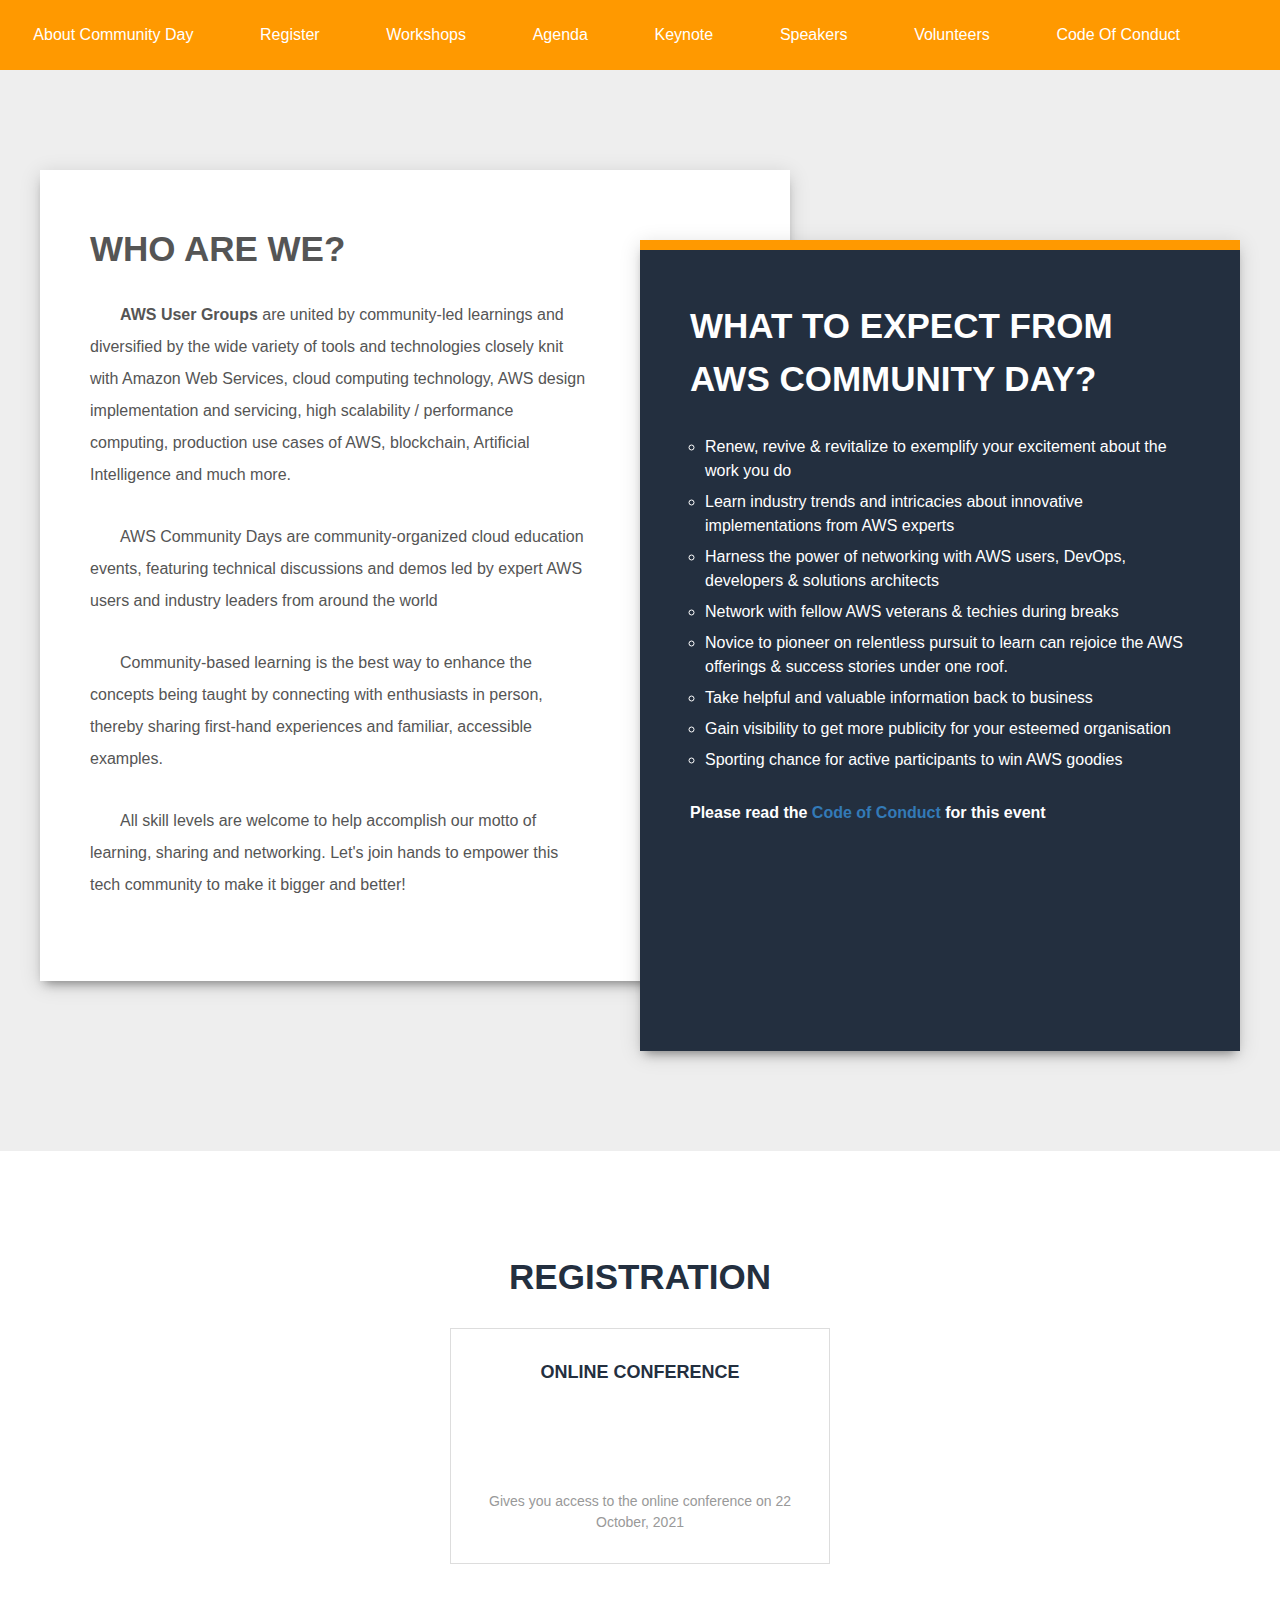
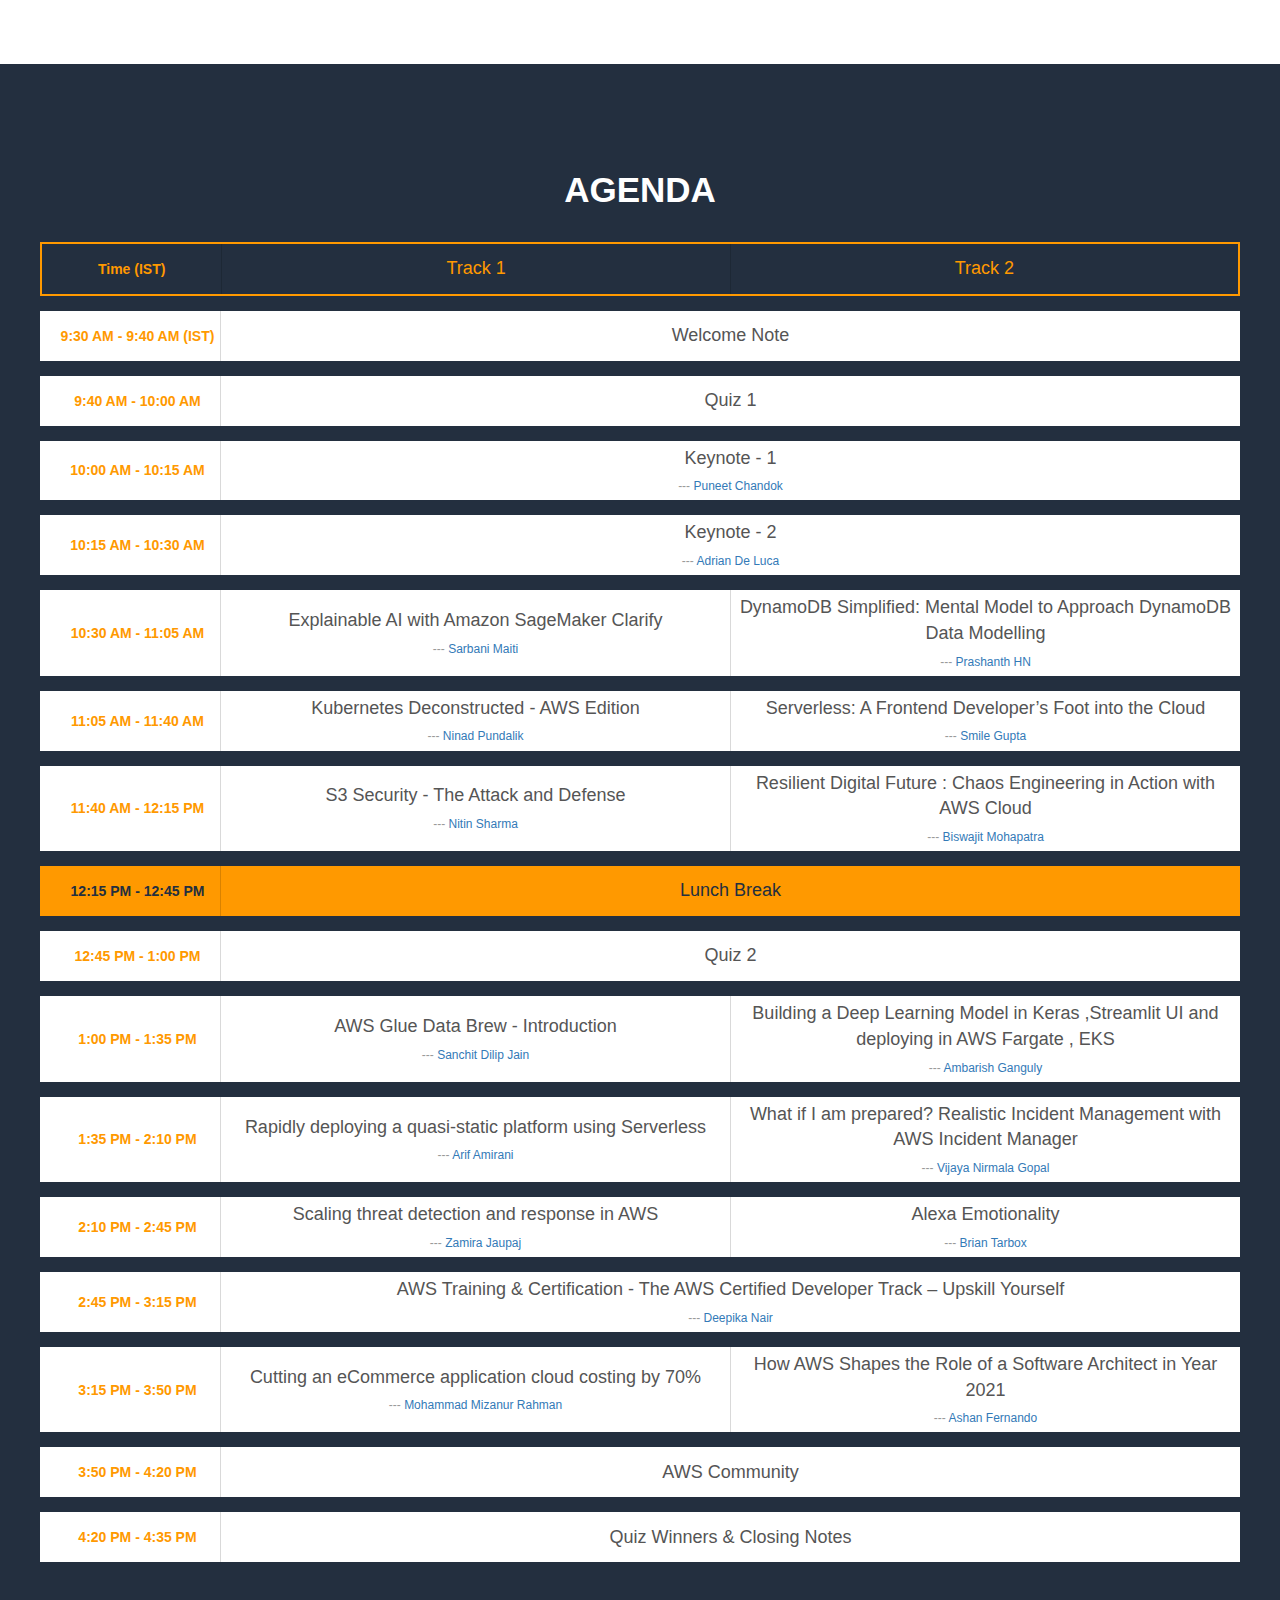
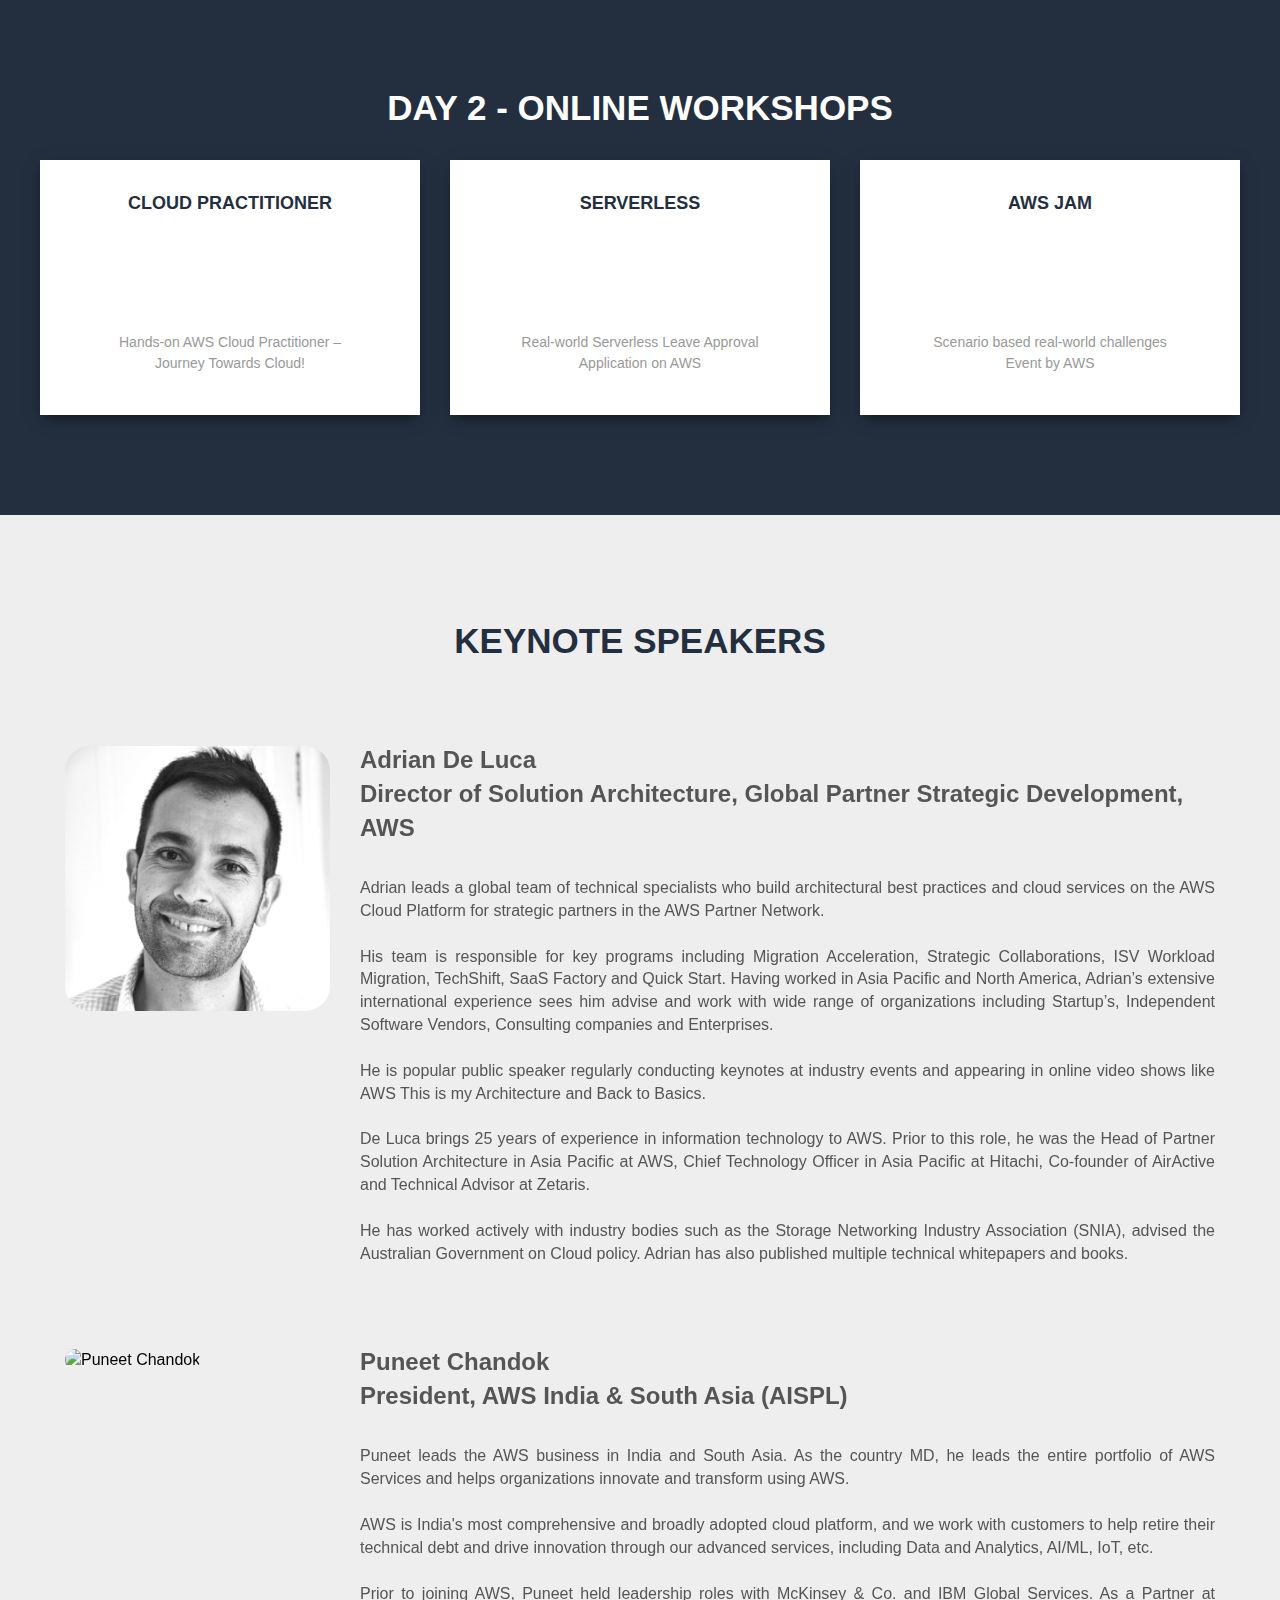
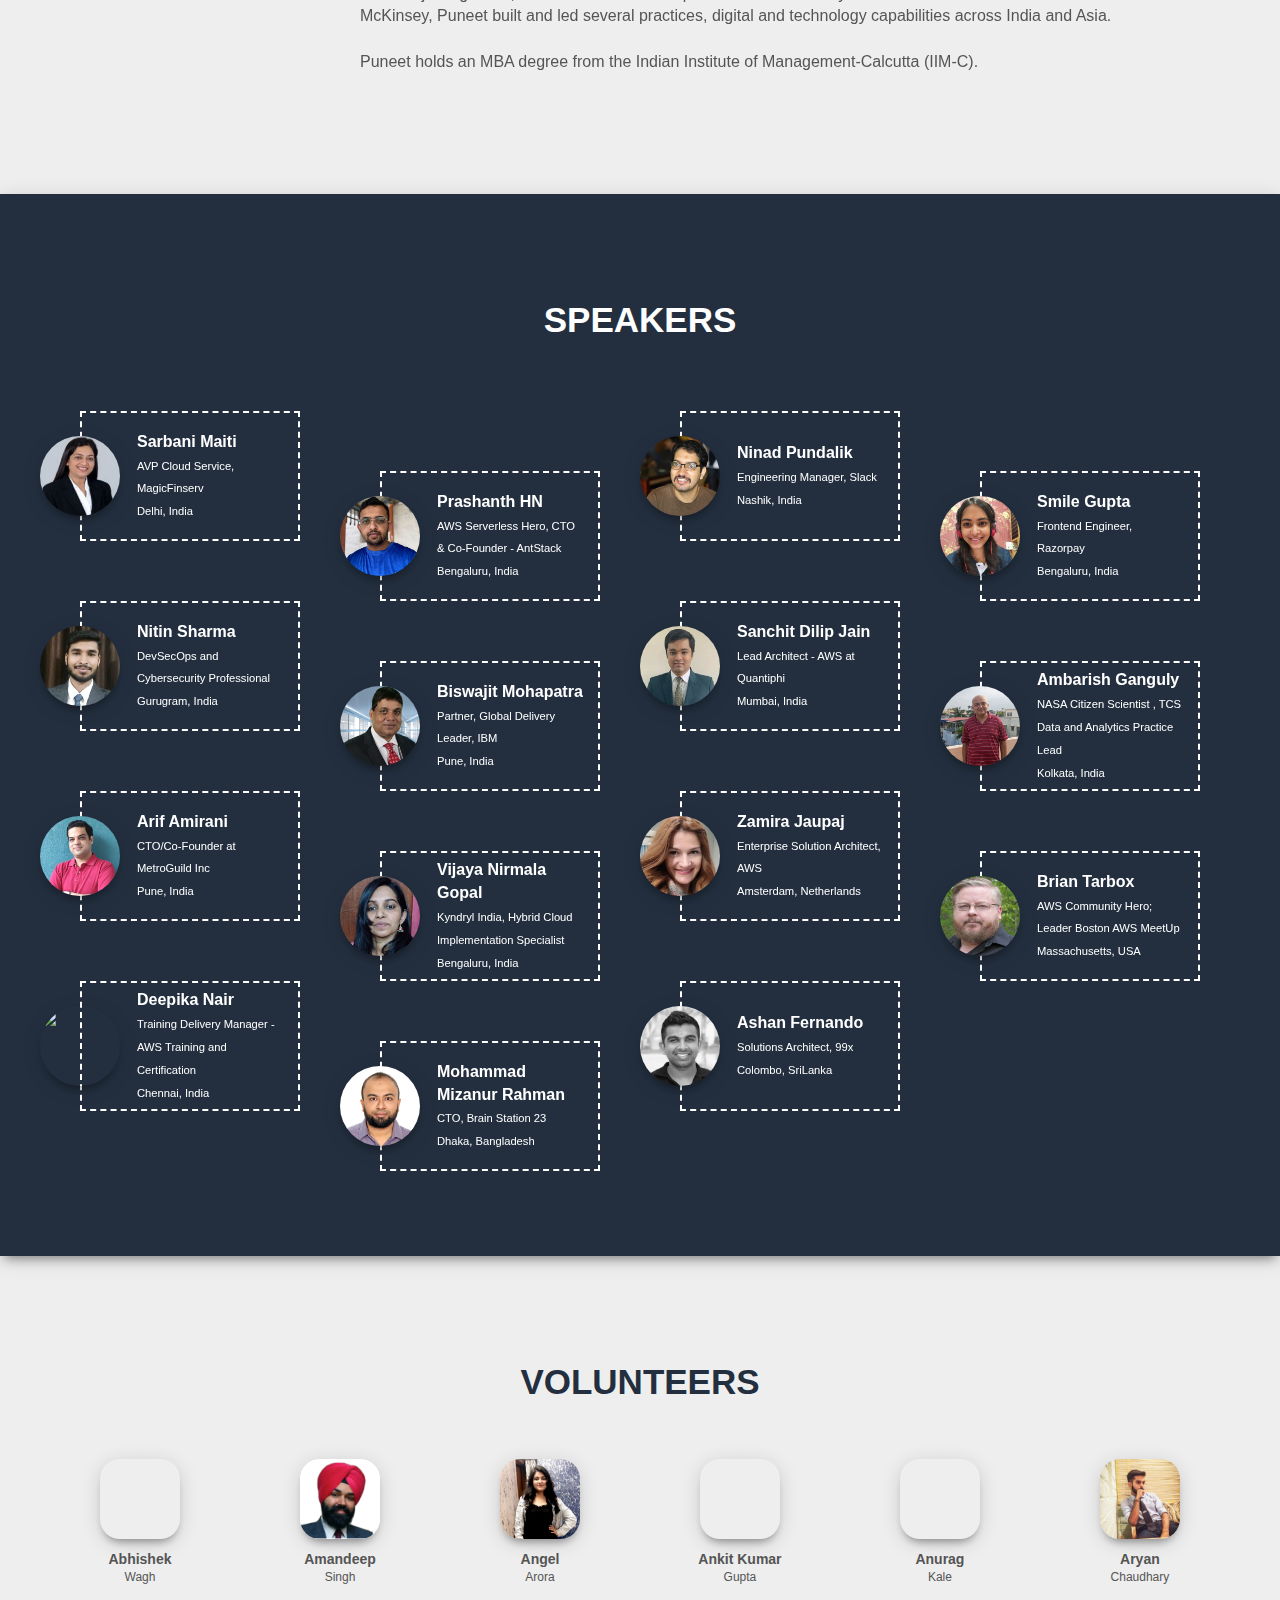
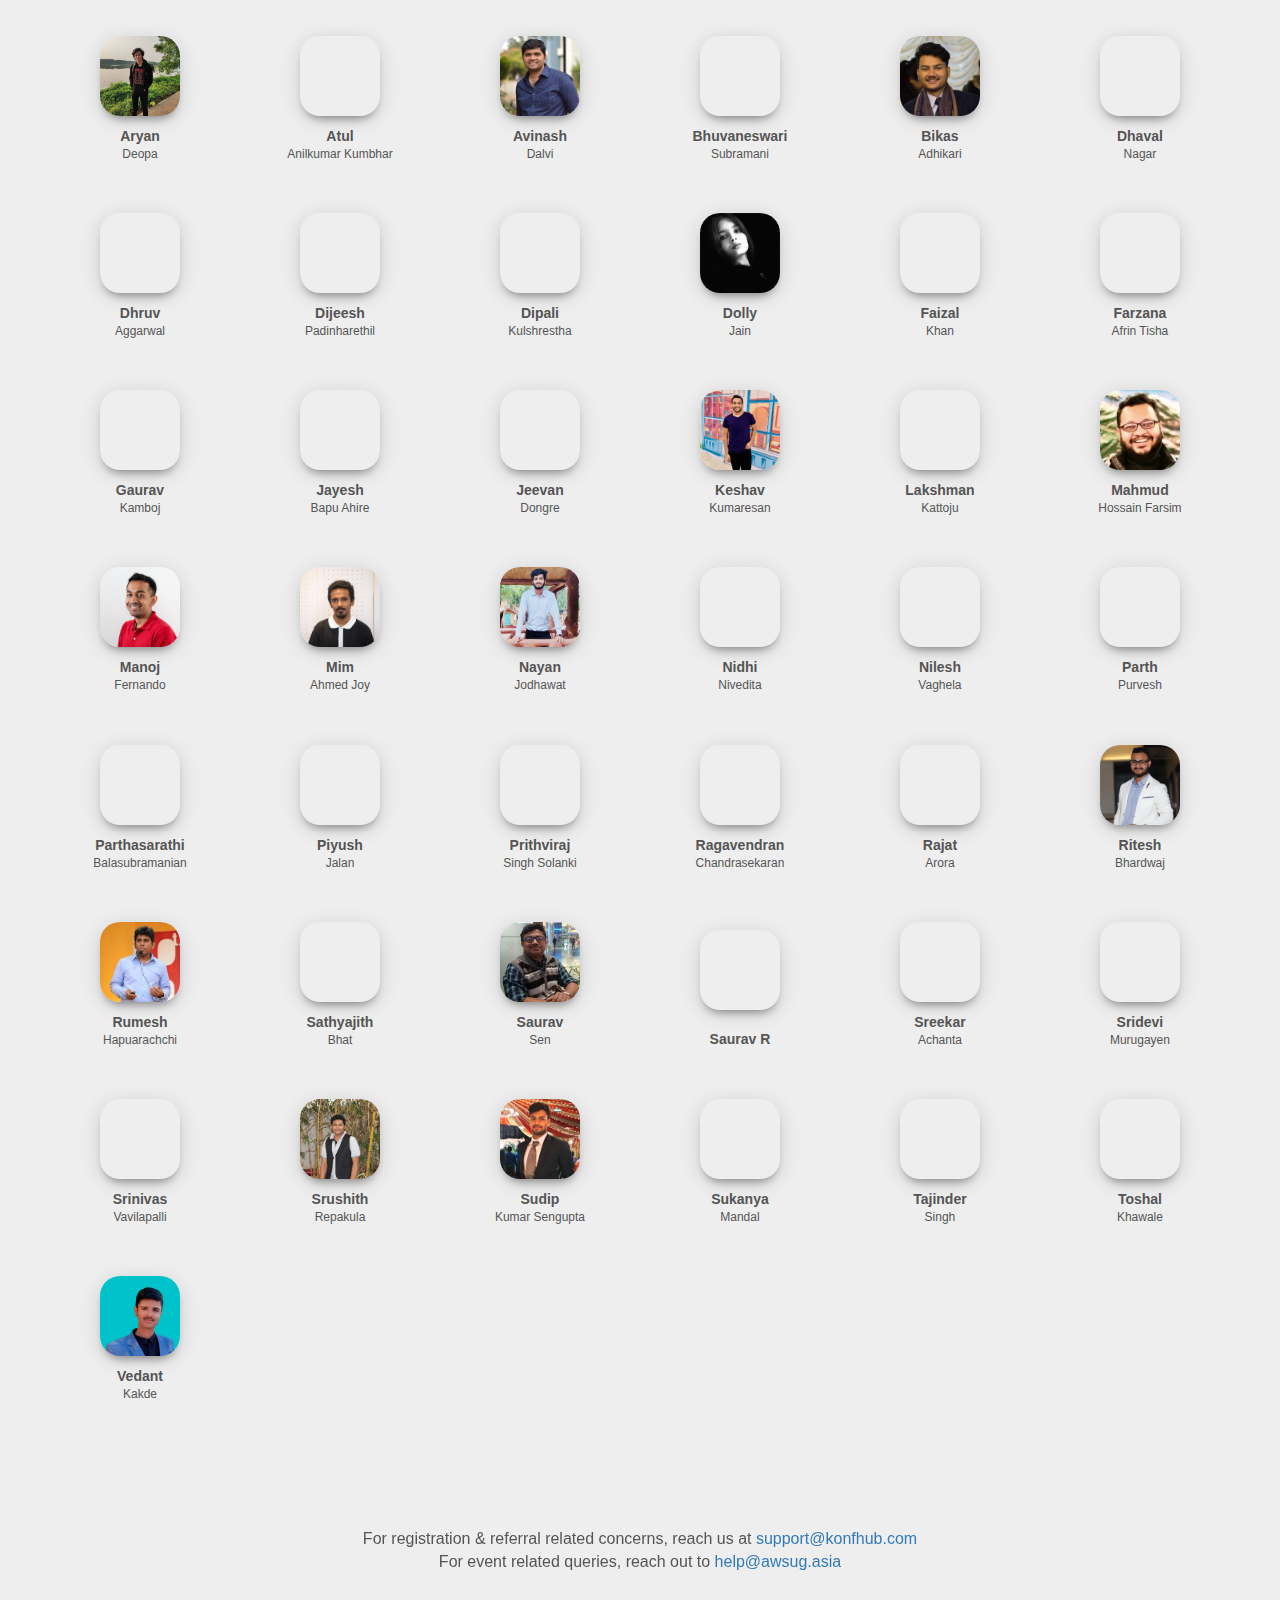
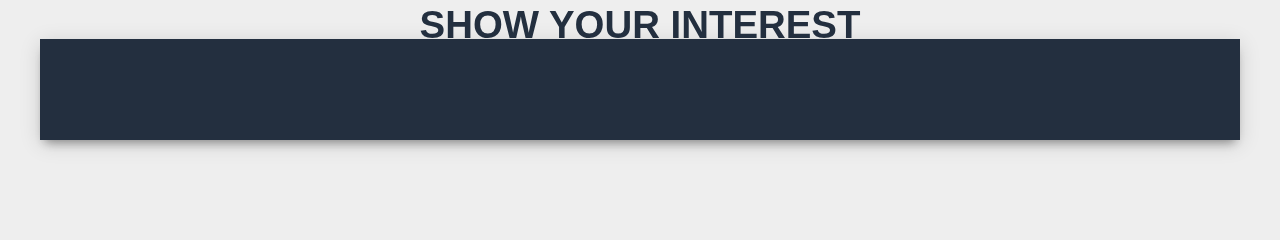
==== commit 70b53649: "updated SL & BD Speakers" ====
--- a/index.html
+++ b/index.html
@@ -85,6 +85,11 @@
   <noscript>
     <img height="1" width="1" style="display:none" src="https://www.facebook.com/tr?id=1112628635595414&ev=PageView&noscript=1" /></noscript>
   End Facebook Pixel Code -->
+  <style>
+    .iti--container {
+      z-index: 100000;
+    }
+  </style>
 </head>
 
 <body>
@@ -751,30 +756,54 @@
             <p class="heading-ttl small-head">Agenda</p>
             <p>Put your skills to the test by solving challenges that emulate real AWS use-cases across a variety of subject matters.</p>
             <p class="heading-ttl small-head">Description</p>
-            <p>A <a href="https://jam.awsevents.com/" target="_blank"><u>Jam</u></a> is designed to challenge individuals across 
-              all technical skill levels. There will be some easy, medium, and hard challenges across all different topics 
-              and technologies. For challenges that cover topics that are new or too difficult for the user, the Jam platform offers clues to help the participants 
-              learn best practices. Our public events are designed to be challenging while helping participants learn new skills.
-              <br/><br/>
-              You can refer to <a href="https://jam.awsevents.com/#faq" target="_blank"><u>FAQ</u></a> section to build the poster/banner(you will get some pointers around that)           
+            <p>A Jam is designed to challenge individuals across all technical skill levels. There will be some easy, 
+              medium, and hard challenges across all different topics and technologies. For challenges that cover topics 
+              that are new or too difficult for the user, the Jam platform offers clues to help the participants learn 
+              best practices. Our public events are designed to be challenging while helping participants learn new skills. 
+              For our private events, where we host a Jam for a specific customer, we work with the customer to determine 
+              their expected outcomes and then select challenges that help them achieve it.
             </p>
 
             <p class="heading-ttl small-head">Objective:</p>
             <ul class="workshops">
-              <li><b>Play</b>: Work to complete challenges across common AWS use-cases and operational tasks to earn points. Compete with rivals 
+              <li><b>Play</b>: <br/>Work to complete challenges across common AWS use-cases and operational tasks to earn points. Compete with rivals 
                 for the coveted top place on the leaderboard. <br/><br/></li>
-              <li><b>Learn</b>: Advance your cloud adoption journey by solving challenges designed to teach AWS best practices around security, 
+              <li><b>Learn</b>: <br/>Advance your cloud adoption journey by solving challenges designed to teach AWS best practices around security, 
                 migration, dev-ops, AI/ML, and more. Are you brand new to AWS? Or never used a specific AWS service before? 
                 Clues are available to help navigate the challenges if needed. AWS experts are 
                 also on hand to act as coaches, but the event promotes self-paced discovery and learning. <br/><br/></li>
-              <li><b>Validate</b>: Get points for solving challenges using AWS provided infrastructure according to established best practices. 
+              <li><b>Validate</b>: <br/>Get points for solving challenges using AWS provided infrastructure according to established best practices. 
                 Compare your performance against your peers! </li>
             </ul>
+
+            <p class="heading-ttl small-head">Types of Jams</p>
+            <ul class="workshops">
+              <li><b>Security Jam</b>: <br/>This is a time boxed event where participants are working in teams to solve a number of security, 
+                risk, and compliance scenarios. It allows you to learn new skills and practice current ones against a set of simulated 
+                security incidents. Can you identify what caused the blues? What would you do differently? How can you architect multiple 
+                AWS services to prevent it from happening again? The challenges are structured to accommodate AWS users of all levels and 
+                since it is based in a specific room, we have AWS experts there that will help ramp up your security knowledge. All you 
+                need to bring is your desire to learn and a laptop.<br/><br/></li>
+              <li><b>Jam Lounge</b>: <br/>This provides self-paced challenges that can be completed within the Jam Lounge or during breaks, 
+                lunch, and even overnight. The challenges will help you learn new skills and practice current ones against simulated 
+                environments. New challenges will appear throughout the event to drive participation over multiple day events and to 
+                keep participants learning. The types of challenges that are used will depend on the event itself, but all infrastructure 
+                will be provided and participants just need to bring a laptop.<br/><br/></li>
+              <li><b>Capture The Flag (CTF)</b>: <br/>There are two parts of this event that run simultaneous, a more traditional 
+                jeopardy style part and a Castle Defense part. The jeopardy style part allows participants to work at their own 
+                pace through a number of security challenges to identify a specific answer (flag). During the Castle Defense part, 
+                participants will get a production workload that they will need to harden and then protect against a number of 
+                security events that will occur throughout the CTF. Participants can work on both of these parts at their own pace 
+                during the event.</li>
+            </ul>
+
             <p class="heading-ttl small-head">Session Pre-Requisites :</p>
             <ul class="workshops">
               <li>Basic knowledge of AWS services.</li>
-              <li>AWS JAM Account: <a href="https://jam.awsevents.com/register"target="_blank" >Register</a></li>
+              <li>Mandatory AWS JAM Account: <a href="https://jam.awsevents.com/register"target="_blank" >Register</a>. A secret key to 
+                join the session will be provided on the day of the event.</li>
               <li>SSH Software such as Putty/WinSCP/MobaXterm/Terminal with AWS CLI installed</li>
+              <li>You do NOT need an AWS Account. The login details will be provided to you on the day of the event. </li>
             </ul>
           </div>
 
@@ -1166,20 +1195,41 @@
                 <div class="tr">
                   <div class="td idx">
                     <div>
-                      <p>3:15 PM - 3:45 PM</p>
+                      <p>3:15 PM - 3:50 PM</p>
                     </div>
                   </div>
                   <div class="td" colspan="4">
                     <div>
-                      <p>AWS Community</p>
-                    </div>
-                  </div>
-                </div>
-
+                      <p>Cutting an eCommerce application cloud costing by 70%</p>
+                      <p><a target="_blank" href="https://www.linkedin.com/in/mizans/">Mohammad Mizanur Rahman</a></p>
+                    </div>
+                  </div>
+
+                  <div class="td" colspan="4">
+                    <div>
+                      <p>How AWS Shapes the Role of a Software Architect in Year 2021</p>
+                      <p><a target="_blank" href="https://www.linkedin.com/in/ashanfer/">Ashan Fernando</a></p>
+                    </div>
+                  </div>
+                </div>
+                
                 <div class="tr">
                   <div class="td idx">
                     <div>
-                      <p>3:45 PM - 4:00 PM</p>
+                      <p>3:50 PM - 4:20 PM</p>
+                    </div>
+                  </div>
+                  <div class="td" colspan="4">
+                    <div>
+                      <p>AWS Community</p>
+                    </div>
+                  </div>
+                </div>
+
+                <div class="tr">
+                  <div class="td idx">
+                    <div>
+                      <p>4:20 PM - 4:35 PM</p>
                     </div>
                   </div>
                   <div class="td" colspan="4">
@@ -1566,6 +1616,36 @@
                     <br><small>Chennai, India</small>
                   </p>
                   <a target="_blank" style="position: absolute; top: 10px; right: 44px;" href="https://www.linkedin.com/in/deepikanair-aws/"><i class="icon large ion-logo-linkedin"></i></a>
+                </div>
+              </div>
+
+              <div class="spk_itm flex-it">
+                <div class="prod_im">
+                  <img src="images/speakers/mizanur_rahman.jpg">
+                </div>
+                <div class="namenid">
+                  <p>
+                    <b>Mohammad Mizanur Rahman</b>
+                    <br/>
+                    <small>CTO, Brain Station 23</small>
+                    <br><small>Dhaka, Bangladesh</small>
+                  </p>
+                  <a target="_blank" style="position: absolute; top: 10px; right: 44px;" href="https://www.linkedin.com/in/mizans/"><i class="icon large ion-logo-linkedin"></i></a>
+                </div>
+              </div>
+
+              <div class="spk_itm flex-it">
+                <div class="prod_im">
+                  <img src="images/speakers/ashan_fernando.jfif">
+                </div>
+                <div class="namenid">
+                  <p>
+                    <b>Ashan Fernando</b>
+                    <br/>
+                    <small>Solutions Architect, 99x</small>
+                    <br><small>Colombo, SriLanka</small>
+                  </p>
+                  <a target="_blank" style="position: absolute; top: 10px; right: 44px;" href="https://www.linkedin.com/in/ashanfer/"><i class="icon large ion-logo-linkedin"></i></a>
                 </div>
               </div>
 
@@ -2436,7 +2516,7 @@
       // allowDropdown: false,
       // autoHideDialCode: false,
       // autoPlaceholder: "off",
-      dropdownContainer: document.getElementById("phone_number_container"),
+      // dropdownContainer: document.getElementById("phone_number_container"),
       // excludeCountries: ["us"],
       // formatOnDisplay: false,
       //  geoIpLookup: function(callback) {
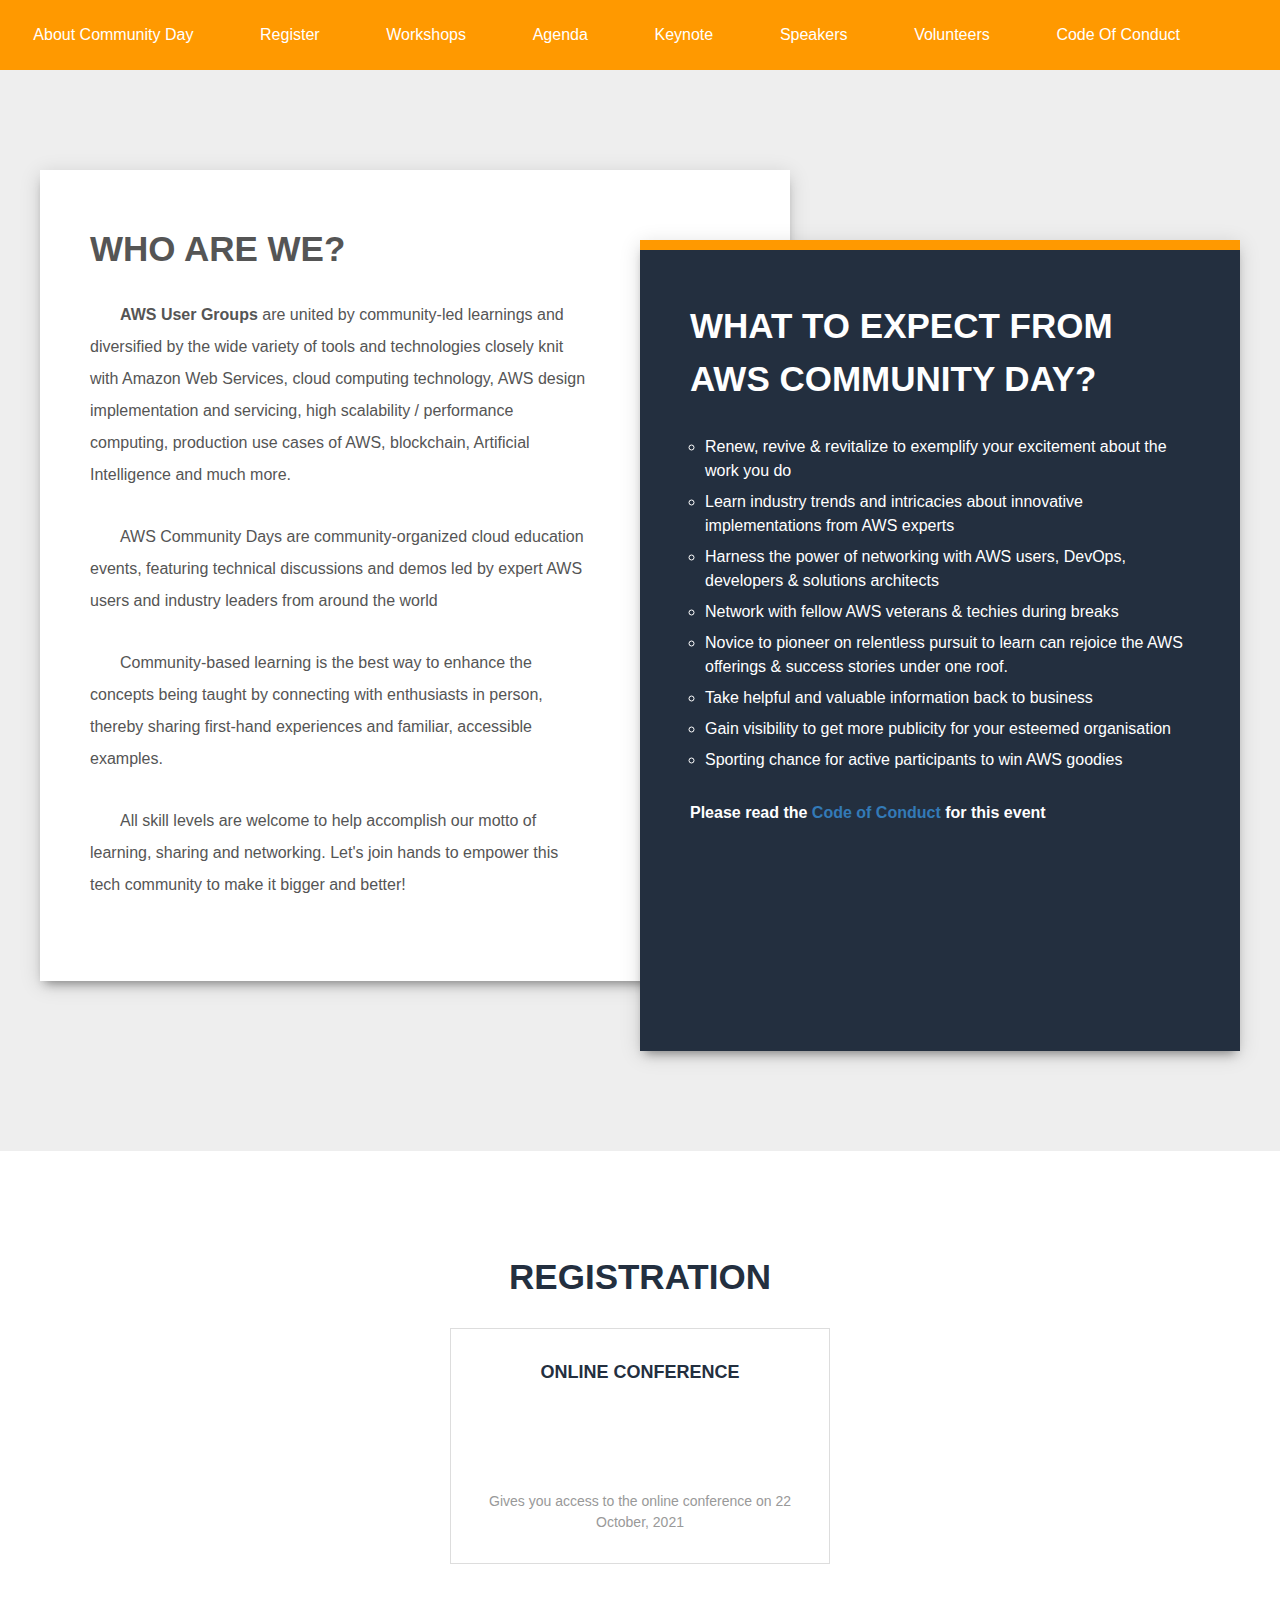
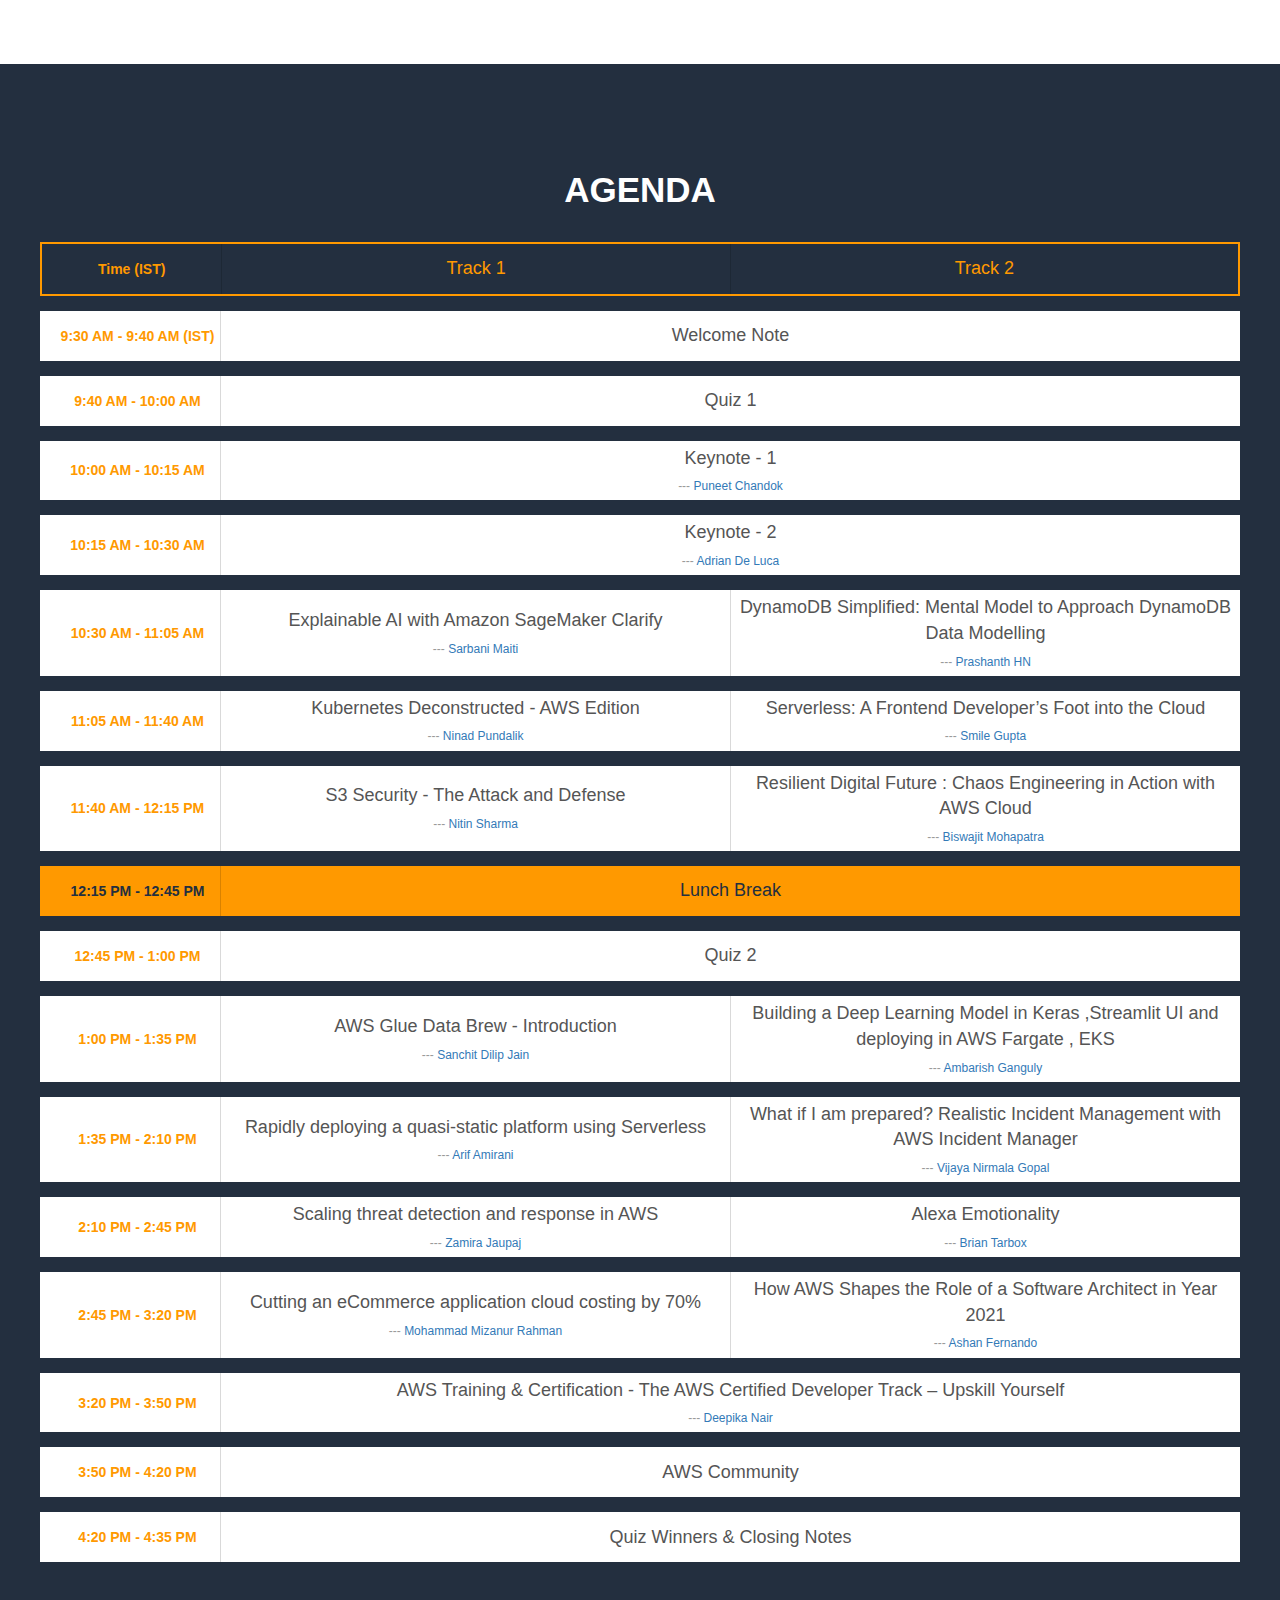
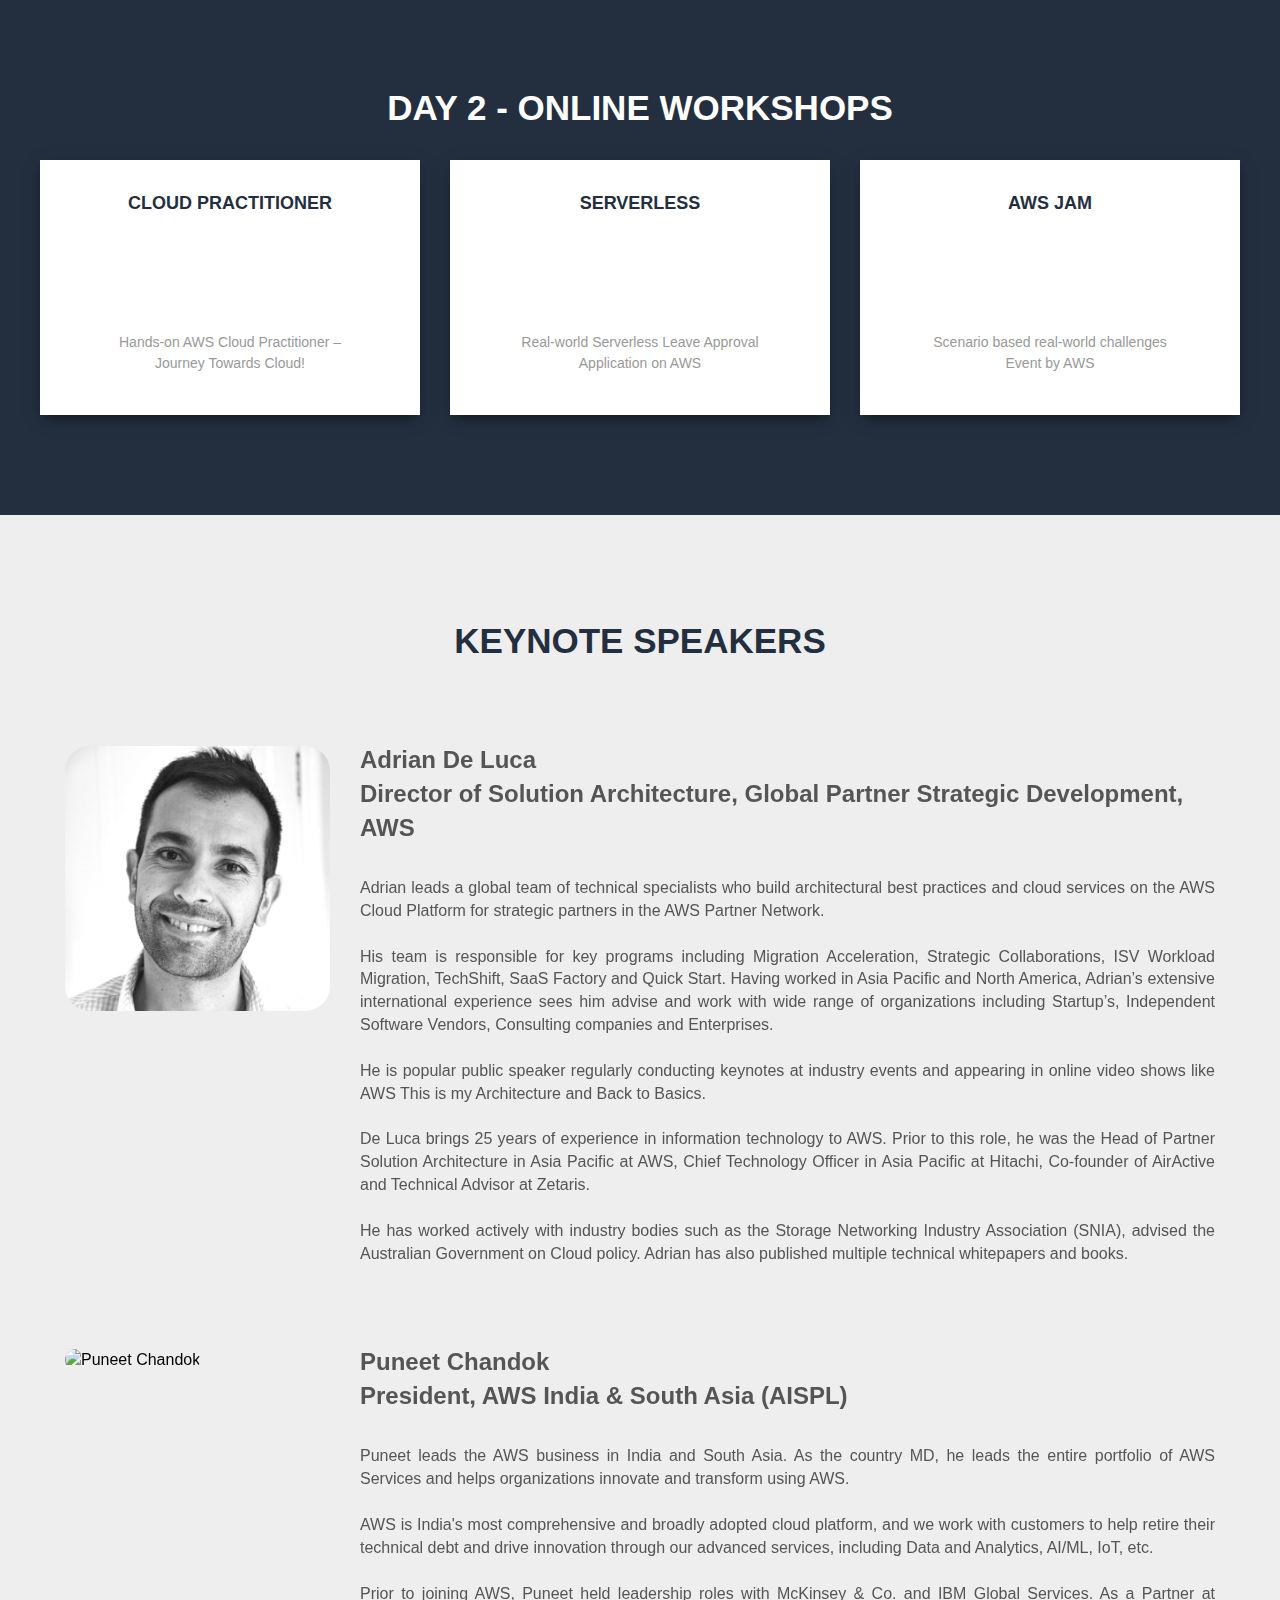
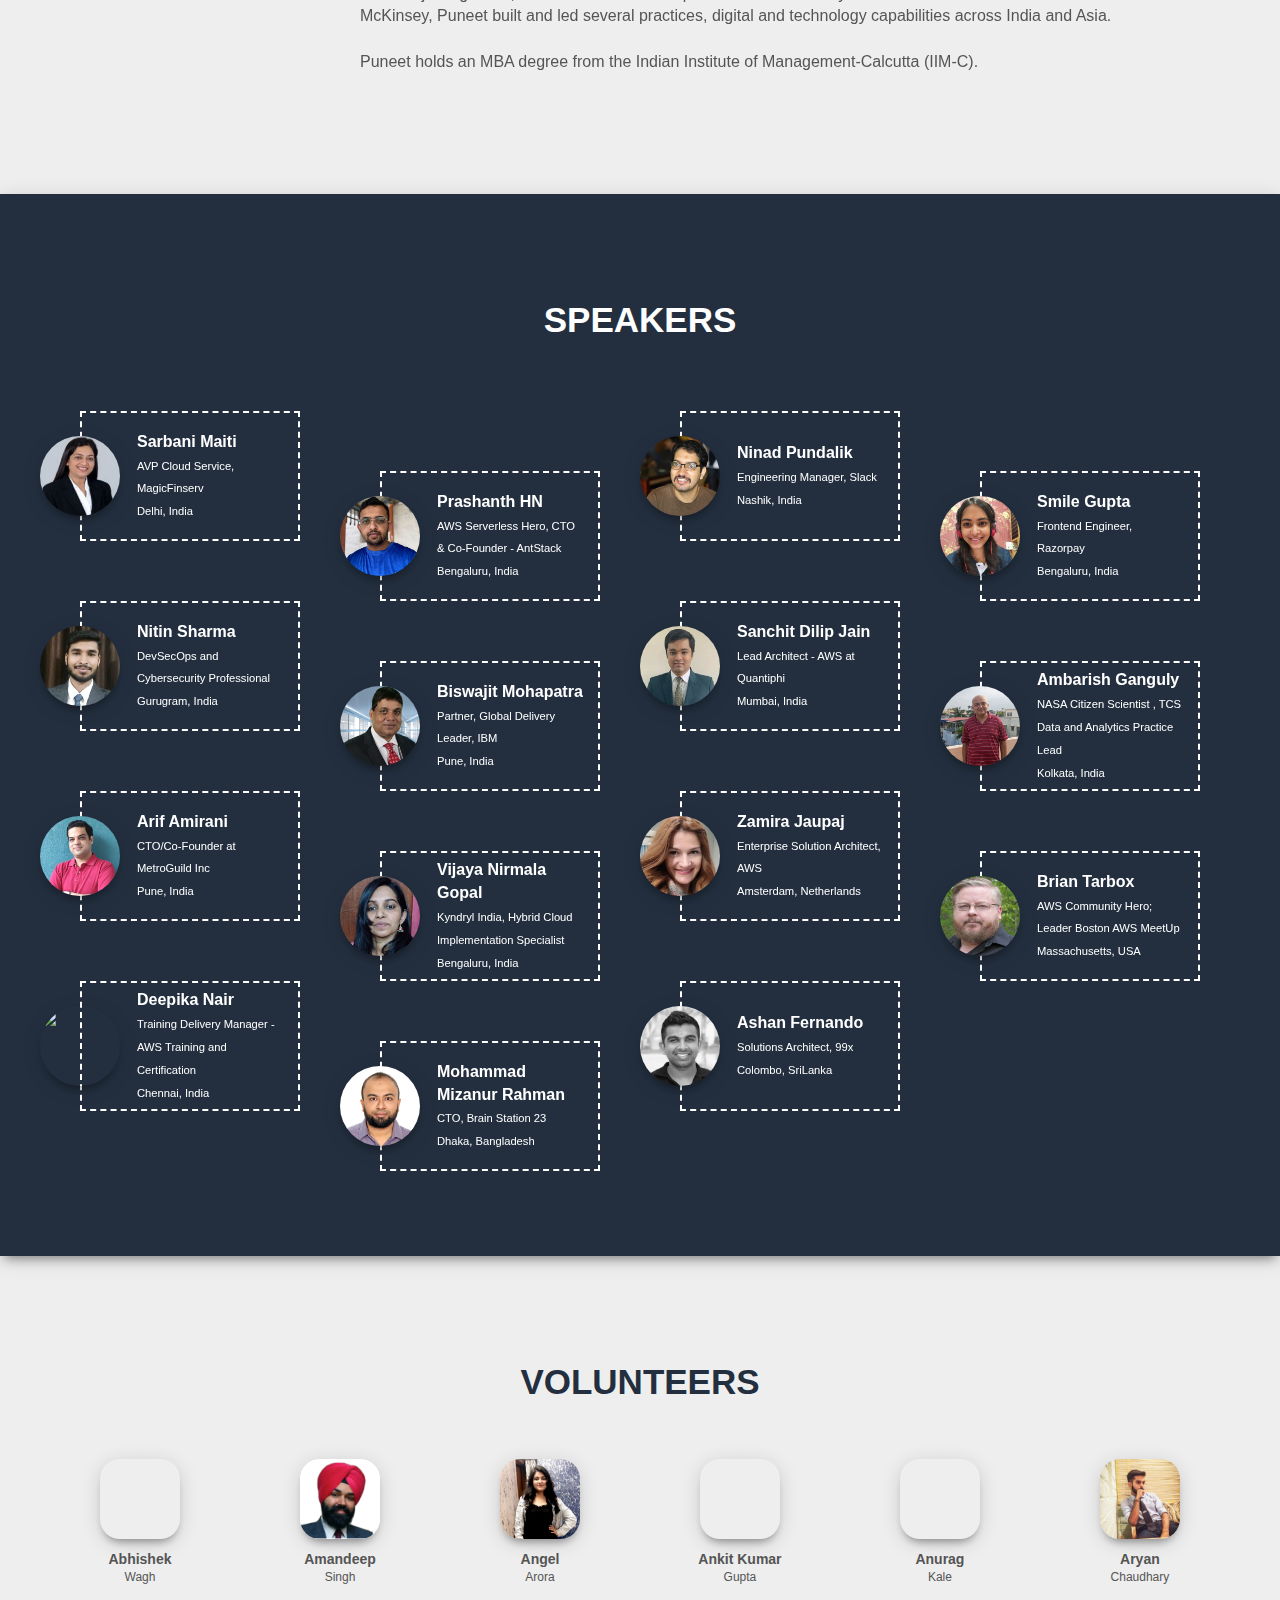
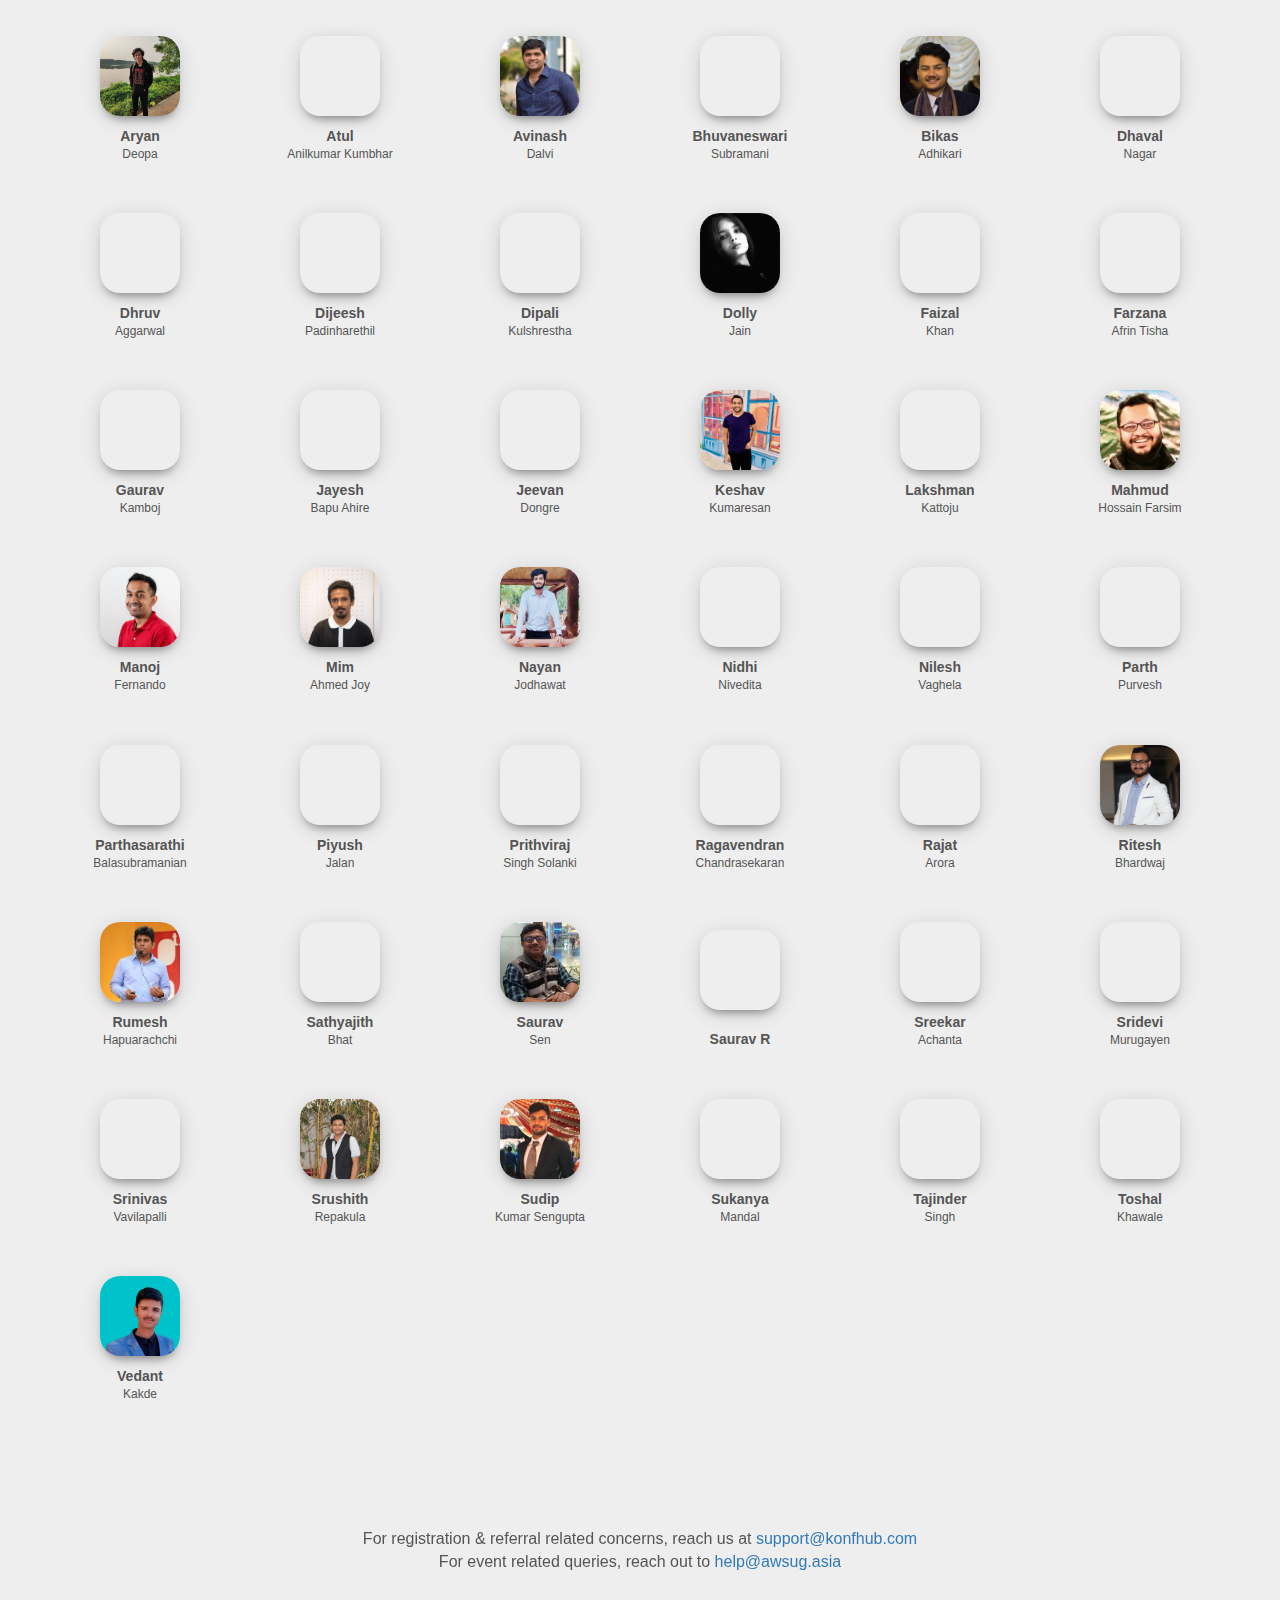
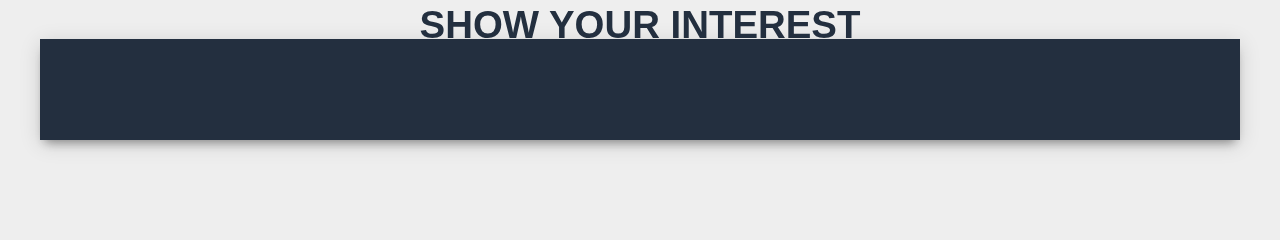
==== commit e3fb3e6e: "Add Sold out button for cloud practionor workshop" ====
--- a/index.html
+++ b/index.html
@@ -1177,38 +1177,38 @@
                     </div>
                   </div>
                 </div>
-
+                          
                 <div class="tr">
                   <div class="td idx">
                     <div>
-                      <p>2:45 PM - 3:15 PM</p>
+                      <p>2:45 PM - 3:20 PM</p>
+                    </div>
+                  </div>
+                  <div class="td" colspan="4">
+                    <div>
+                      <p>Cutting an eCommerce application cloud costing by 70%</p>
+                      <p><a target="_blank" href="https://www.linkedin.com/in/mizans/">Mohammad Mizanur Rahman</a></p>
+                    </div>
+                  </div>
+
+                  <div class="td" colspan="4">
+                    <div>
+                      <p>How AWS Shapes the Role of a Software Architect in Year 2021</p>
+                      <p><a target="_blank" href="https://www.linkedin.com/in/ashanfer/">Ashan Fernando</a></p>
+                    </div>
+                  </div>
+                </div>
+
+                <div class="tr">
+                  <div class="td idx">
+                    <div>
+                      <p>3:20 PM - 3:50 PM</p>
                     </div>
                   </div>
                   <div class="td" colspan="4">
                     <div>
                       <p>AWS Training & Certification - The AWS Certified Developer Track – Upskill Yourself</p>
                       <p><a target="_blank" href="https://www.linkedin.com/in/deepikanair-aws/">Deepika Nair</a></p>
-                    </div>
-                  </div>
-                </div>
-                
-                <div class="tr">
-                  <div class="td idx">
-                    <div>
-                      <p>3:15 PM - 3:50 PM</p>
-                    </div>
-                  </div>
-                  <div class="td" colspan="4">
-                    <div>
-                      <p>Cutting an eCommerce application cloud costing by 70%</p>
-                      <p><a target="_blank" href="https://www.linkedin.com/in/mizans/">Mohammad Mizanur Rahman</a></p>
-                    </div>
-                  </div>
-
-                  <div class="td" colspan="4">
-                    <div>
-                      <p>How AWS Shapes the Role of a Software Architect in Year 2021</p>
-                      <p><a target="_blank" href="https://www.linkedin.com/in/ashanfer/">Ashan Fernando</a></p>
                     </div>
                   </div>
                 </div>
@@ -1276,7 +1276,7 @@
               <div class="bg_img"></div>
               <p style="padding: 3% 15%;">Hands-on AWS Cloud Practitioner – Journey Towards Cloud!</p>
               <!-- <p style="font-weight:bold;">23rd October<br/>9:00AM - 12:30PM IST</p> -->
-              <button type="button" data-toggle="modal" data-target="#workshop_1">Register</button>
+              <button type="button" data-toggle="modal" data-target="#workshop_1" disabled>Sold Out</button>
               <!-- <button type="button">Announcing Soon</button> -->
             </div>
           </div>
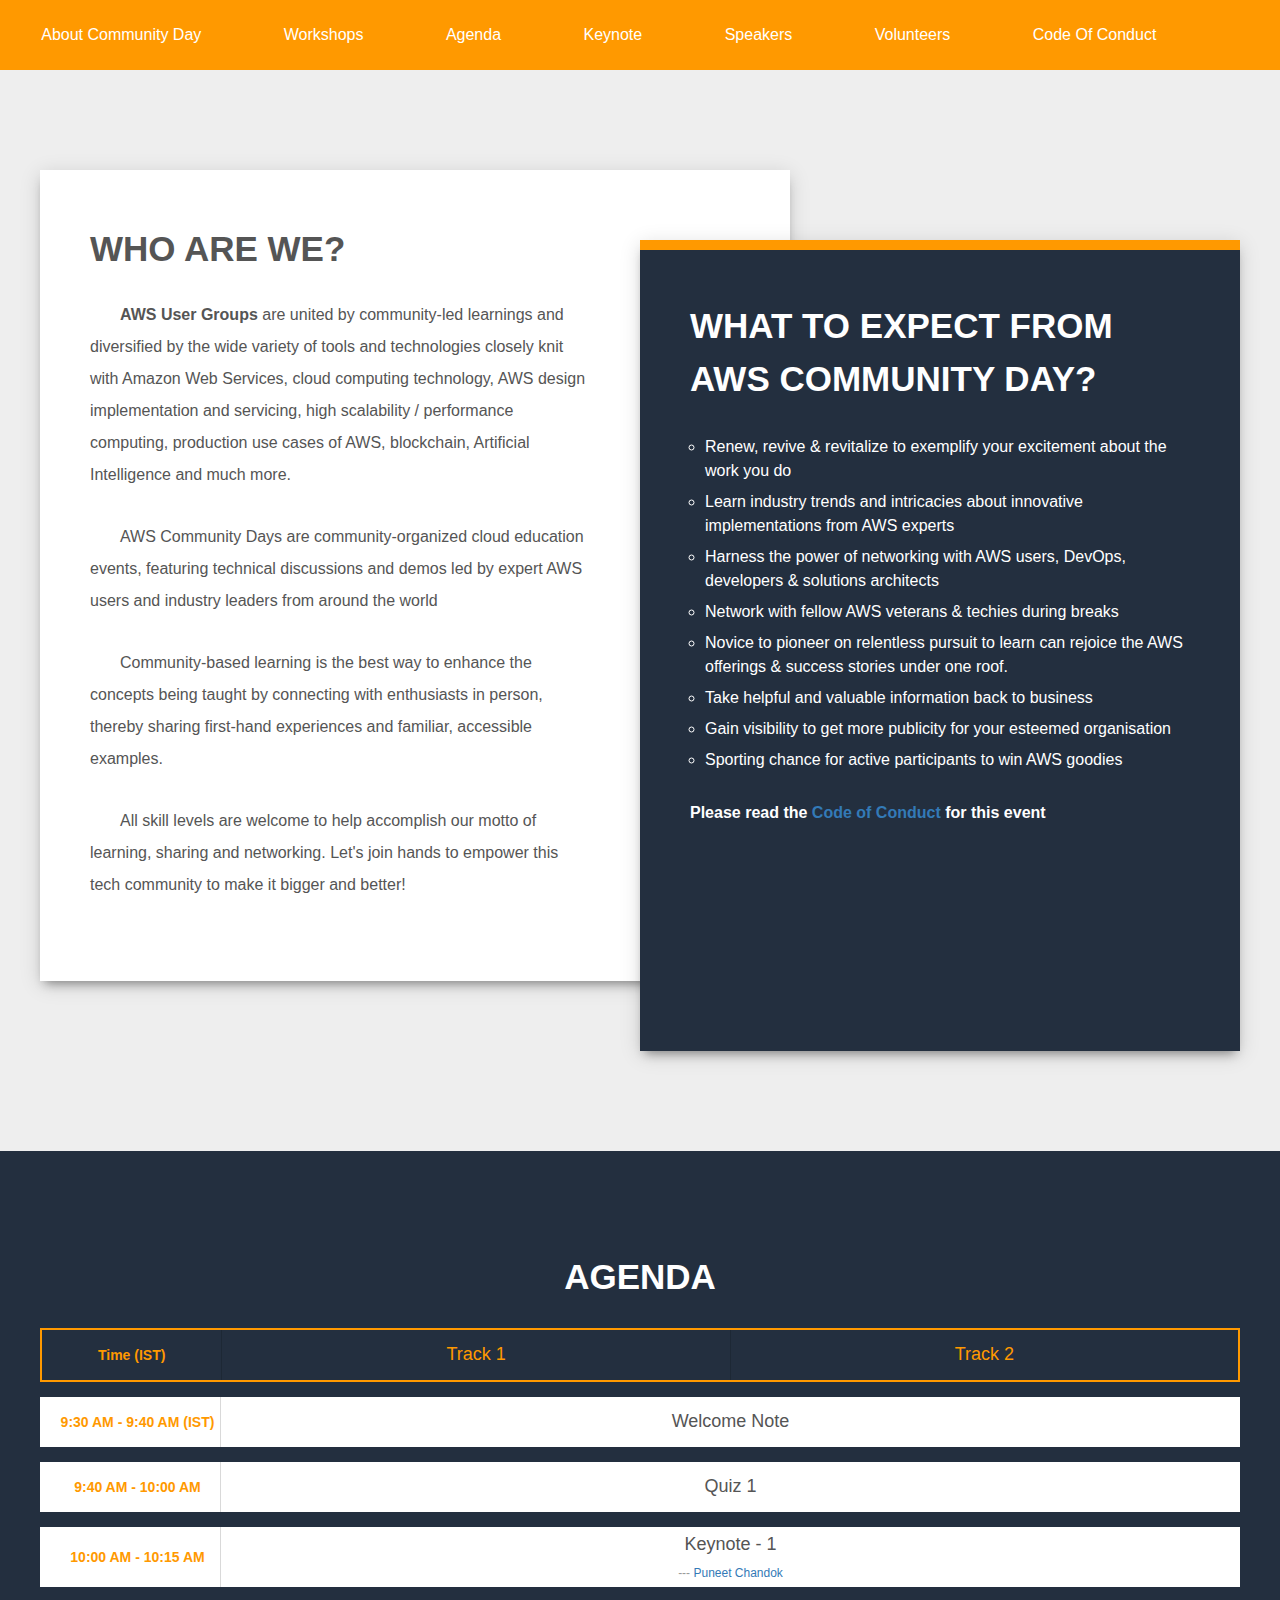
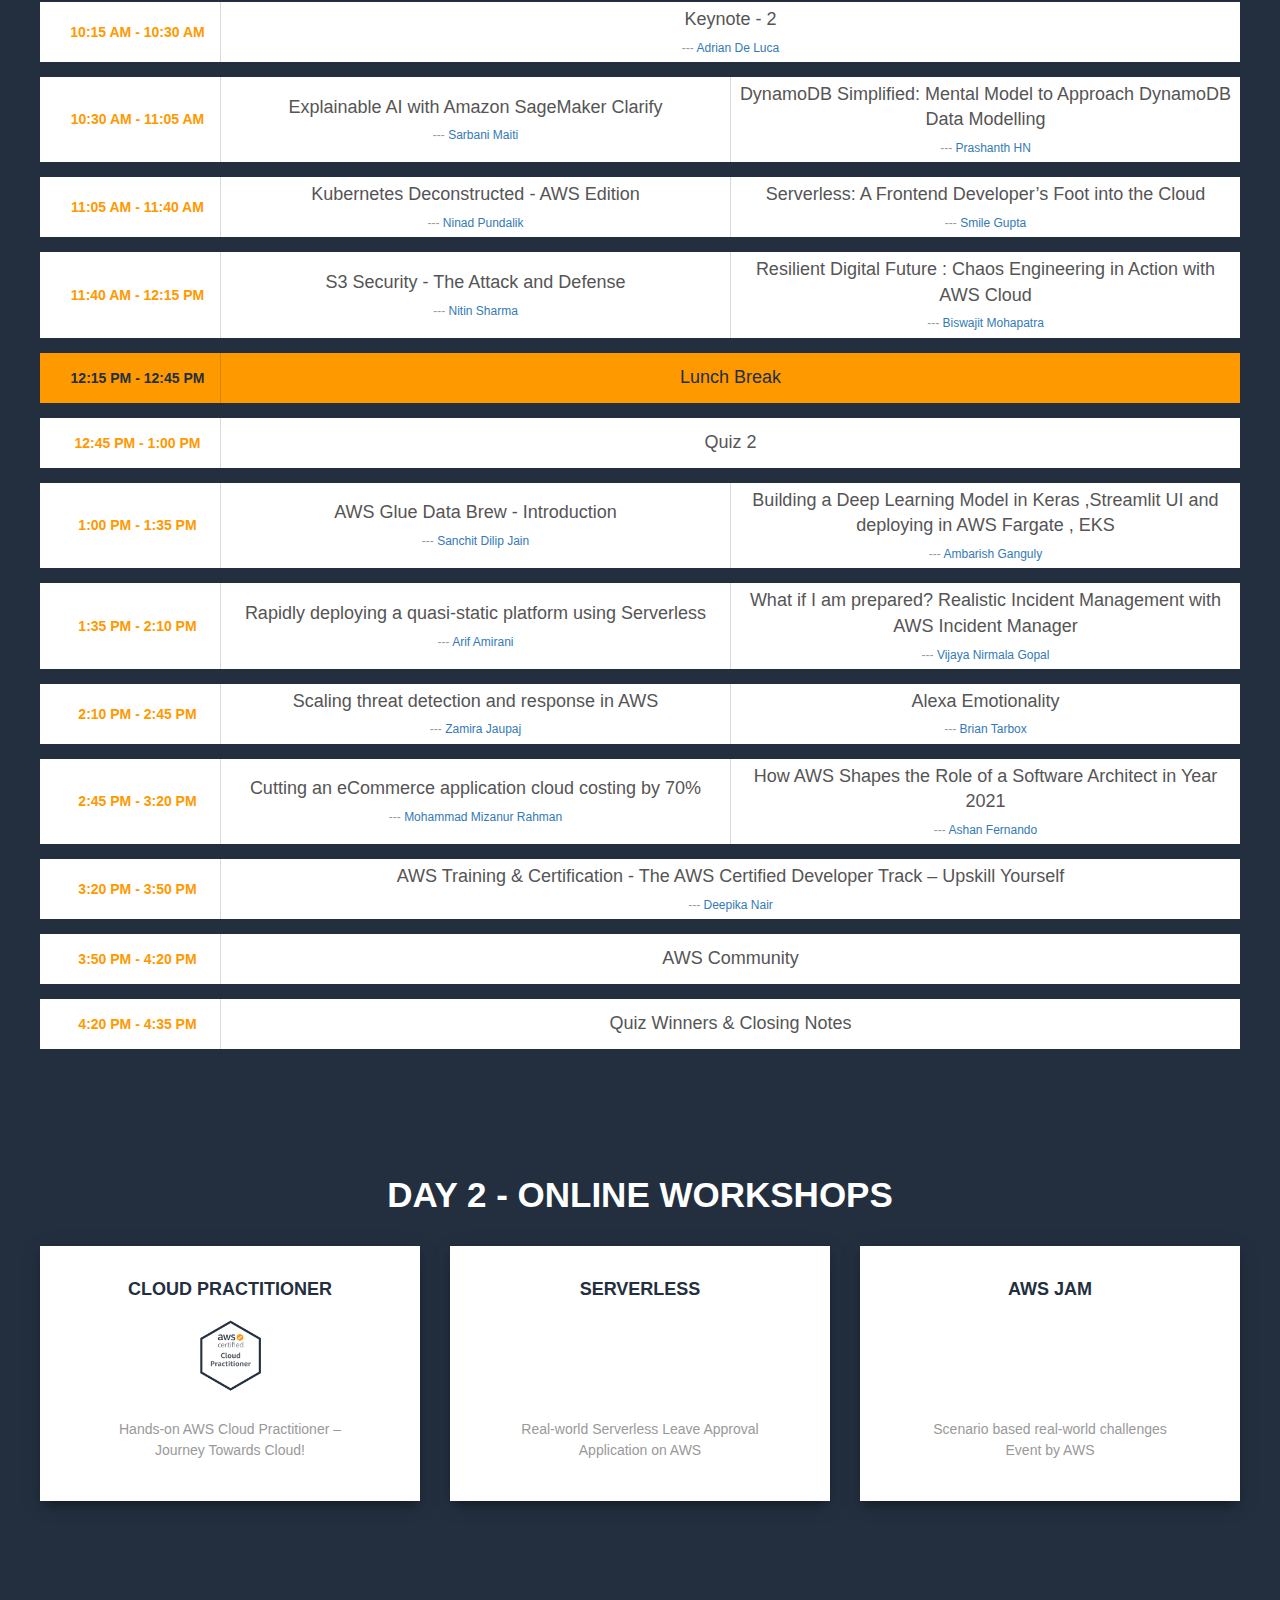
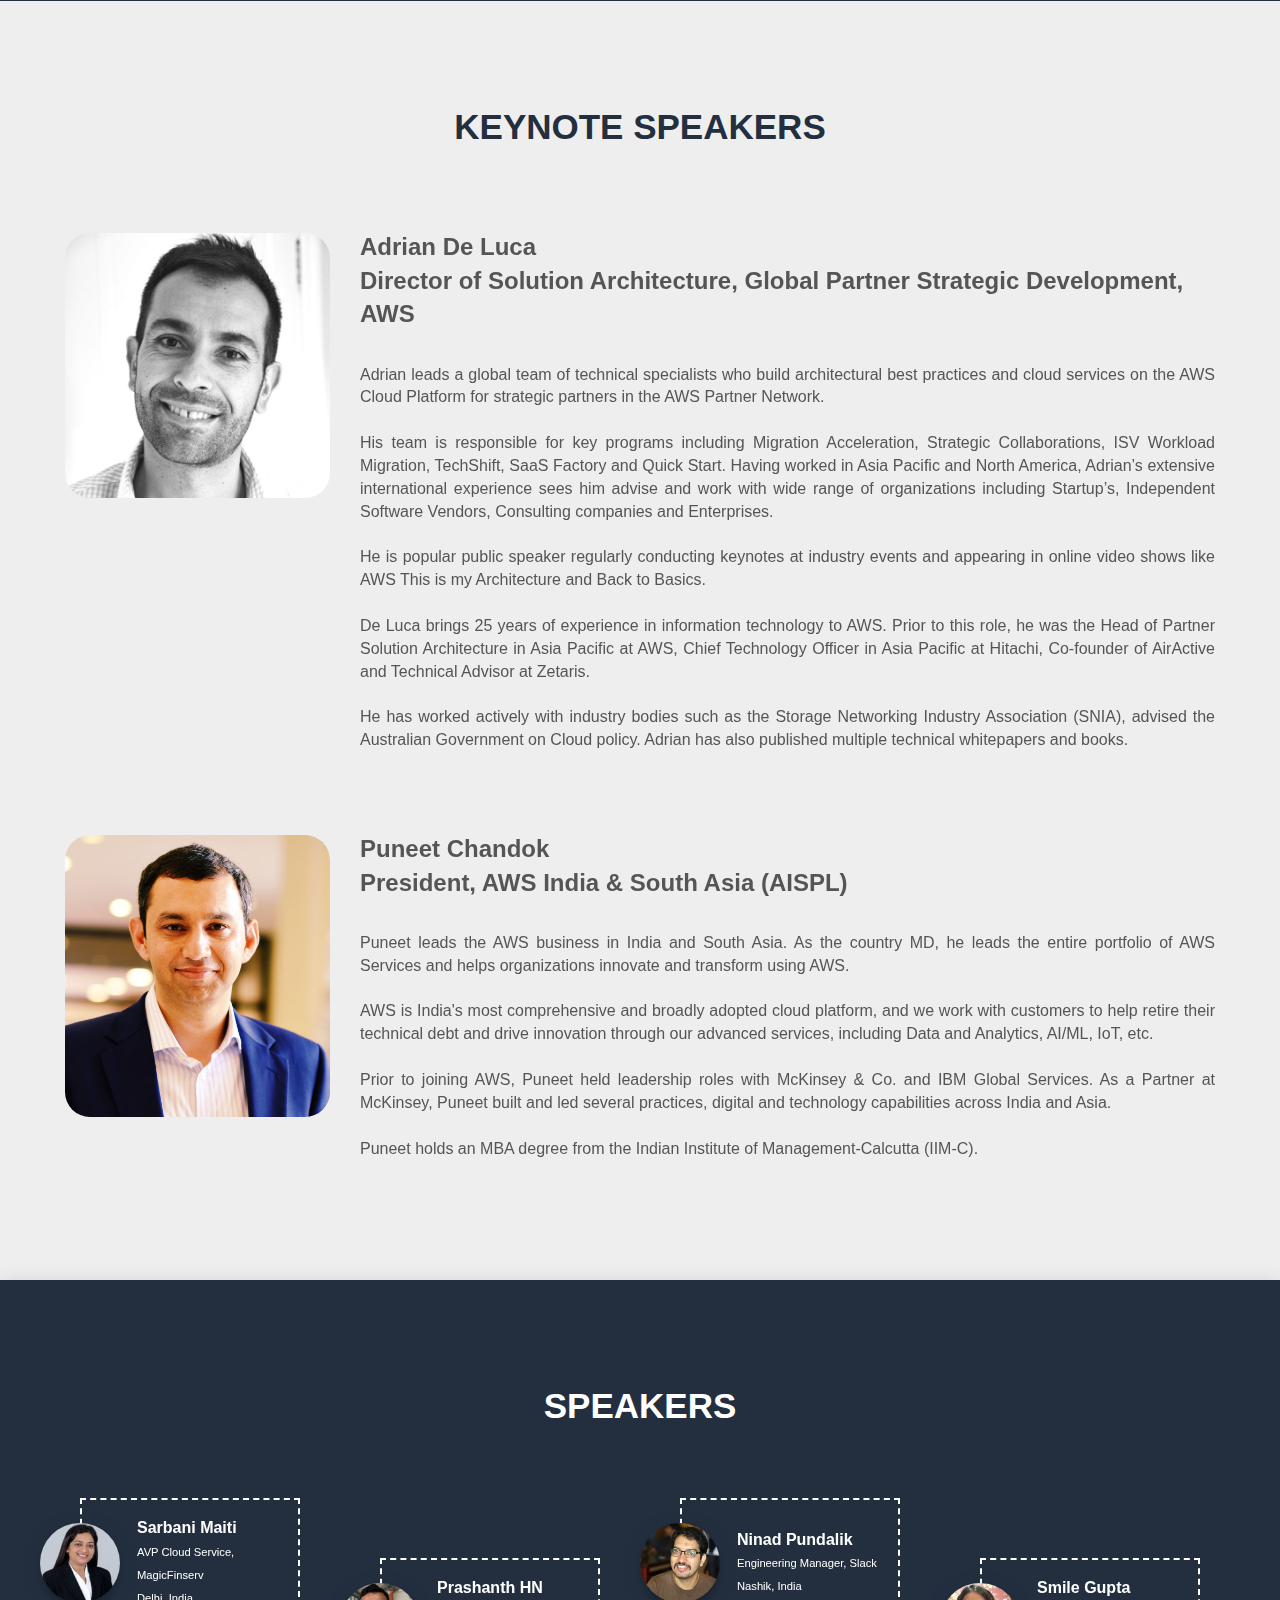
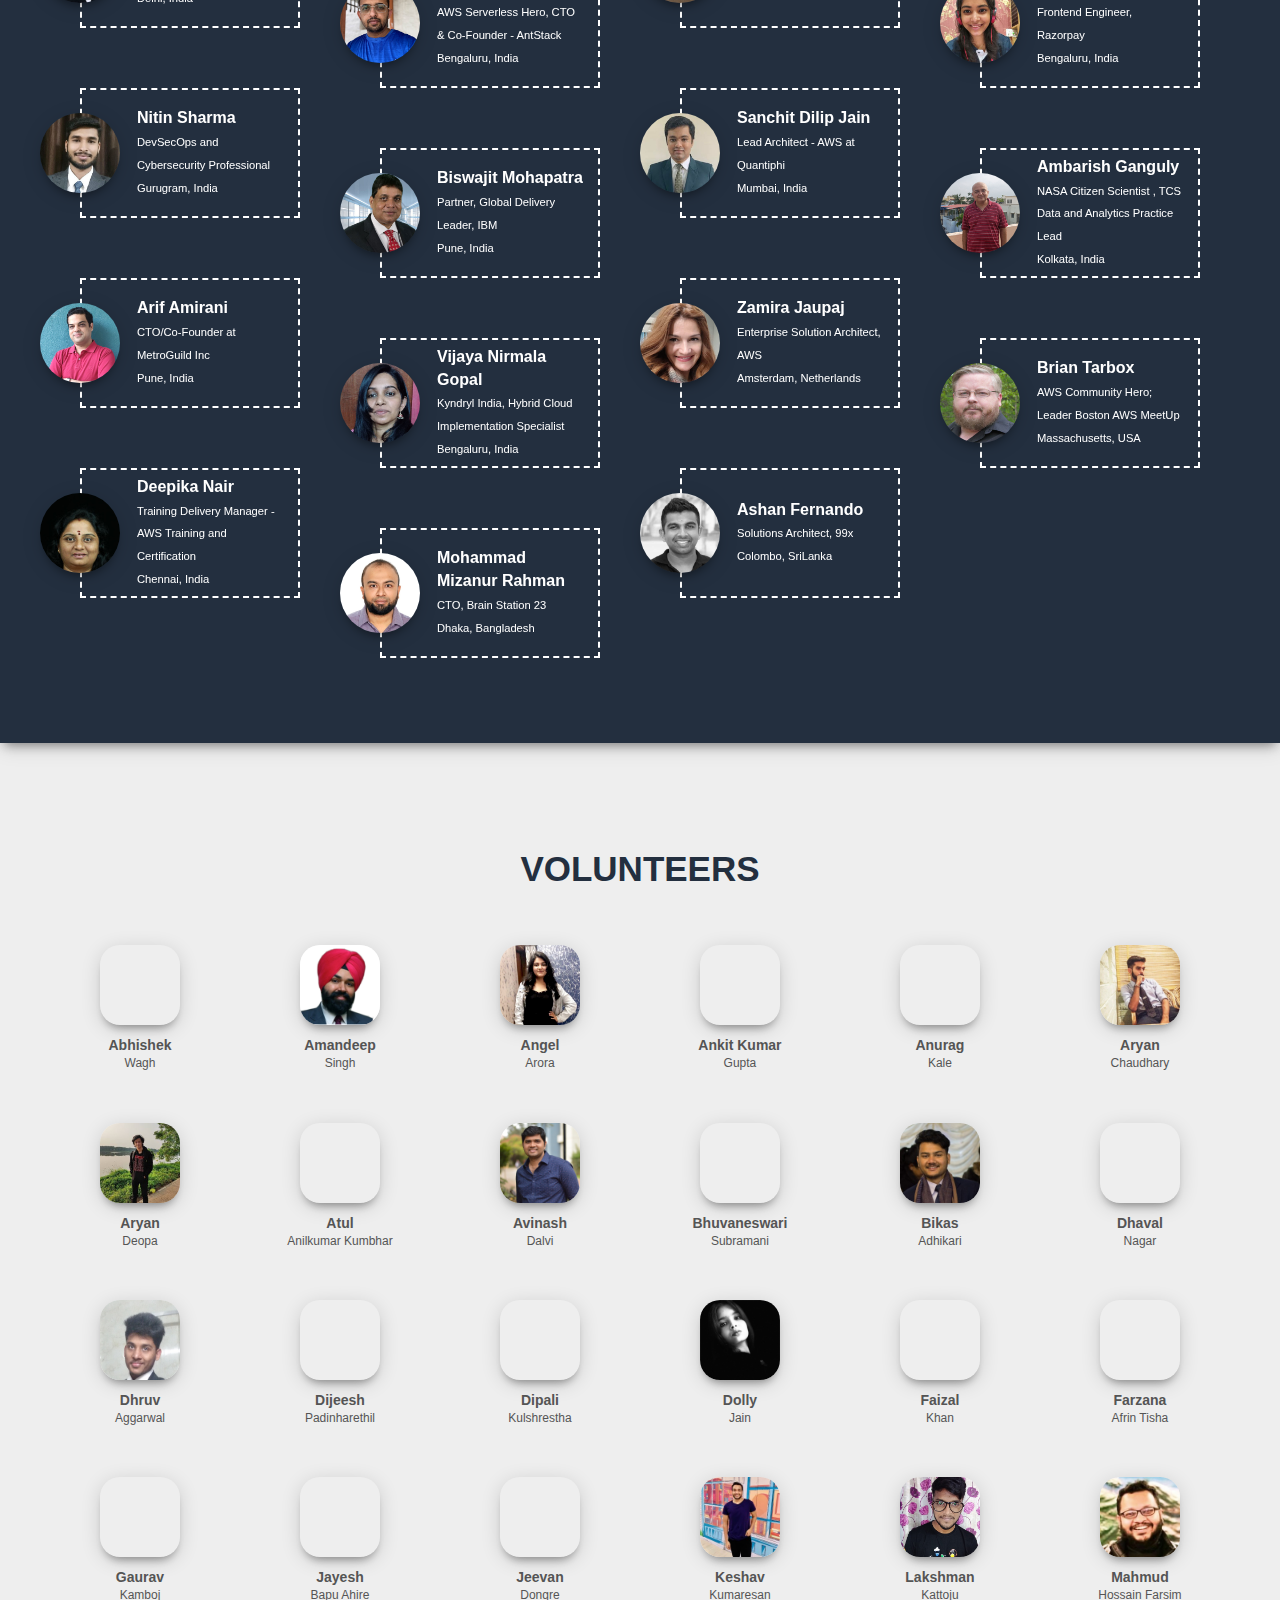
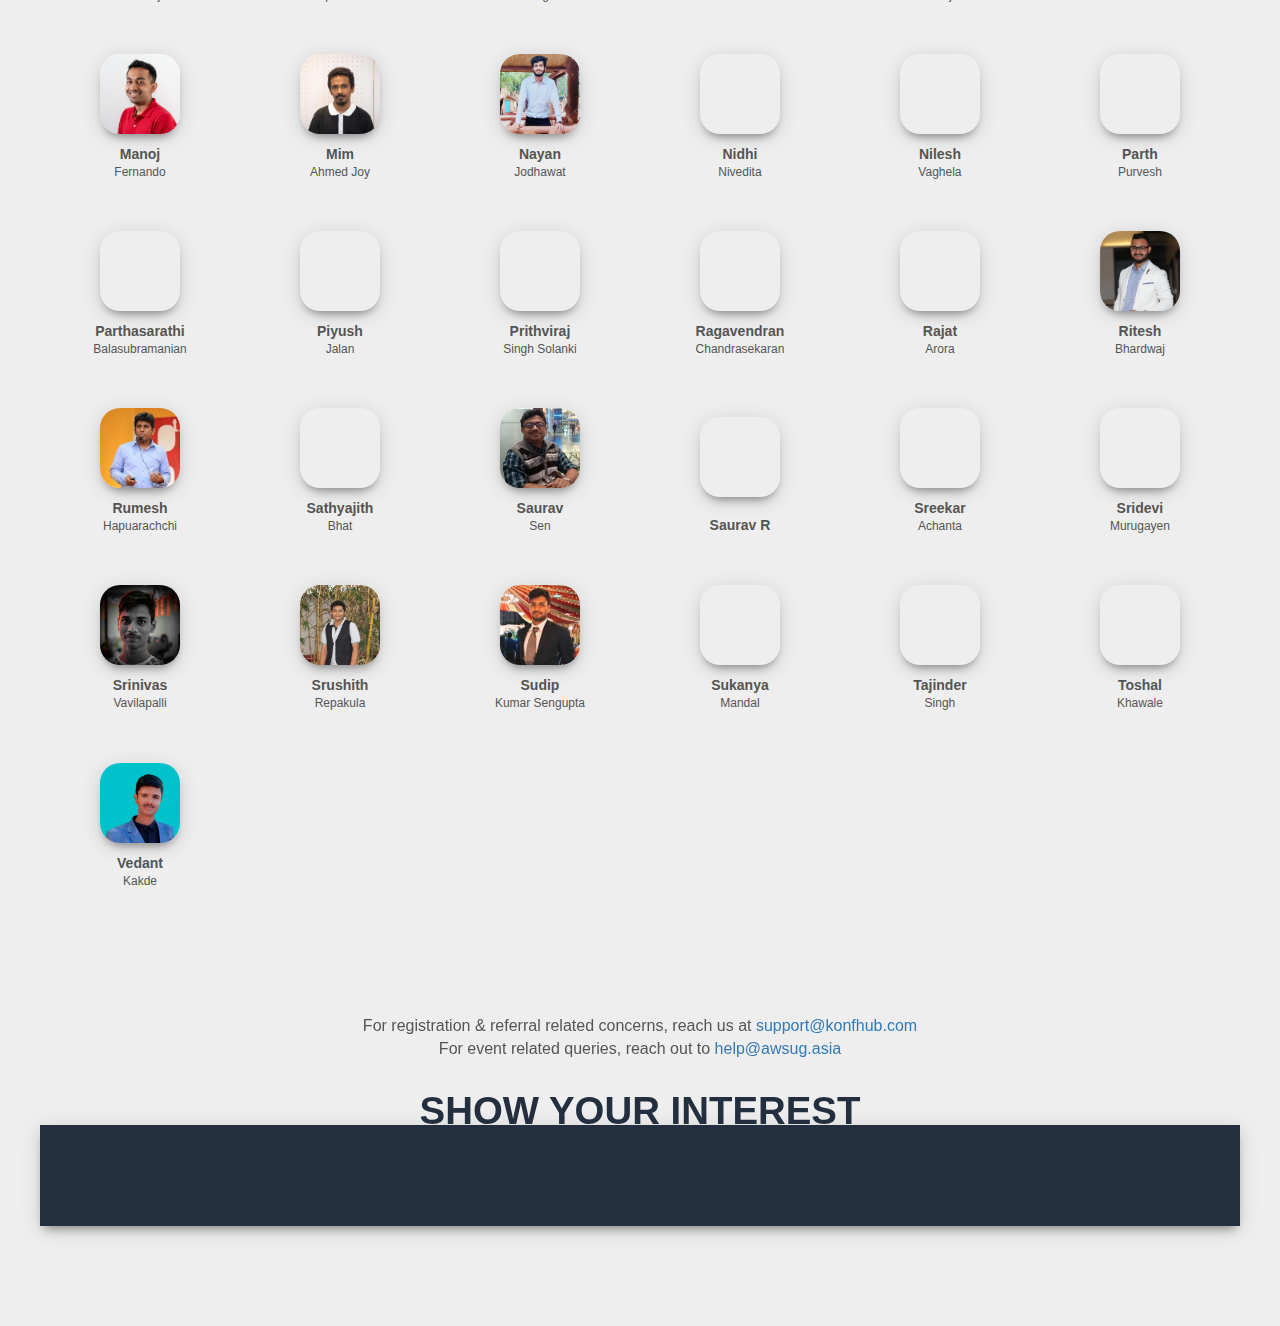
==== commit d1c1b778: "Merge pull request #23 from aviboy2006/aviboy2006-register-removal" ====
--- a/index.html
+++ b/index.html
@@ -118,9 +118,9 @@
                     & much more
                     from industry leaders.
                   </p>
-                  <div class="btn-register-section">
+<!--                   <div class="btn-register-section">
                     <button class="btn btn-outline" data-toggle="modal" data-target="#register" onclick="hide_referral()"> Register</button>
-                  </div>
+                  </div> -->
                 </div>
               </div>
             </div>
@@ -143,23 +143,23 @@
                 </div>
               </div>
 
+              <div class="right_in">
+                  <iframe width="560px" height="315px" id="livetrack" src="https://www.youtube.com/embed/Q4Wkfo5BXyo" frameborder="0" allow="accelerometer; autoplay; clipboard-write; encrypted-media; gyroscope; picture-in-picture" allowfullscreen></iframe>
+                  <div style="text-align: center;">
+                    <button onclick='changeTrack("https://www.youtube.com/embed/Q4Wkfo5BXyo", "orange", "gray")' id="track1btn">Keynote & Track1</button>
+                    <button onclick='changeTrack("https://www.youtube.com/embed/jVY8bE87i70", "gray", "orange")' style="background: gray;" id="track2btn">Track2</button>
+                  </div>
+                  <div style="text-align: center; padding: 5px 0px;">
+                    Trouble playing videos? Click here for <a target="_blank" href="https://www.youtube.com/embed/Q4Wkfo5BXyo">Keynote/Track1</a>, for <a target="_blank" href="https://www.youtube.com/embed/jVY8bE87i70">Track2</a>
+                  </div>
+              
               <!-- <div class="right_in">
-                  <iframe width="450px" height="350px" id="livetrack" src="https://www.youtube.com/embed/P5FsXl3wxvk" frameborder="0" allow="accelerometer; autoplay; clipboard-write; encrypted-media; gyroscope; picture-in-picture" allowfullscreen></iframe>
-                  <div style="text-align: center;">
-                    <button onclick='changeTrack("https://www.youtube.com/embed/P5FsXl3wxvk", "orange", "gray")' id="track1btn">Keynote/Track1</button>
-                    <button onclick='changeTrack("https://www.youtube.com/embed/N2I8a9jzixY", "gray", "orange")' style="background: gray;" id="track2btn">Track2</button>
-                  </div>
-                  <div style="text-align: center; padding: 5px 0px;">
-                    Trouble playing videos? Click here for <a target="_blank" href="https://www.youtube.com/watch?v=P5FsXl3wxvk">Keynote/Track1</a>, for <a target="_blank" href="https://www.youtube.com/watch?v=N2I8a9jzixY">Track2</a>
-                  </div>
-              </div>-->
-              <div class="right_in">
                 <p class="awsugblr_logo">
                   <img src="./images/awsugs-light.png" />
                 </p>
                 <p class="enlarge">
                   India | Bangladesh | Nepal | Sri Lanka
-                </p>
+                </p> -->
                 <!-- <button class="white icon-grp rt" id="link">
                     EXPLORE 2020
                     <i class="icon large ion-md-play-circle"></i>
@@ -182,10 +182,7 @@
           <li>
             <a href="#com_info">About Community Day</a>
           </li>
-          <li>
-            <a href="#ticktes">Register</a>
-          </li>
-	        <li>
+	  <li>
             <a href="#workshop">Workshops</a>
           </li>
           <li>
@@ -318,7 +315,7 @@
       </div>
     </div> -->
 
-    <div class="section section-tickets text-center" id="ticktes">
+<!--     <div class="section section-tickets text-center" id="ticktes">
       <div class="container">
         <h4 class="main-heading-ttl text-center">
           <p>REGISTRATION</p>
@@ -335,7 +332,7 @@
           </div>
         </div>
       </div>
-    </div>
+    </div> -->
 
     <!-- <div class="section section-tickets text-center inv" id="workshop">
       <div class="container">
